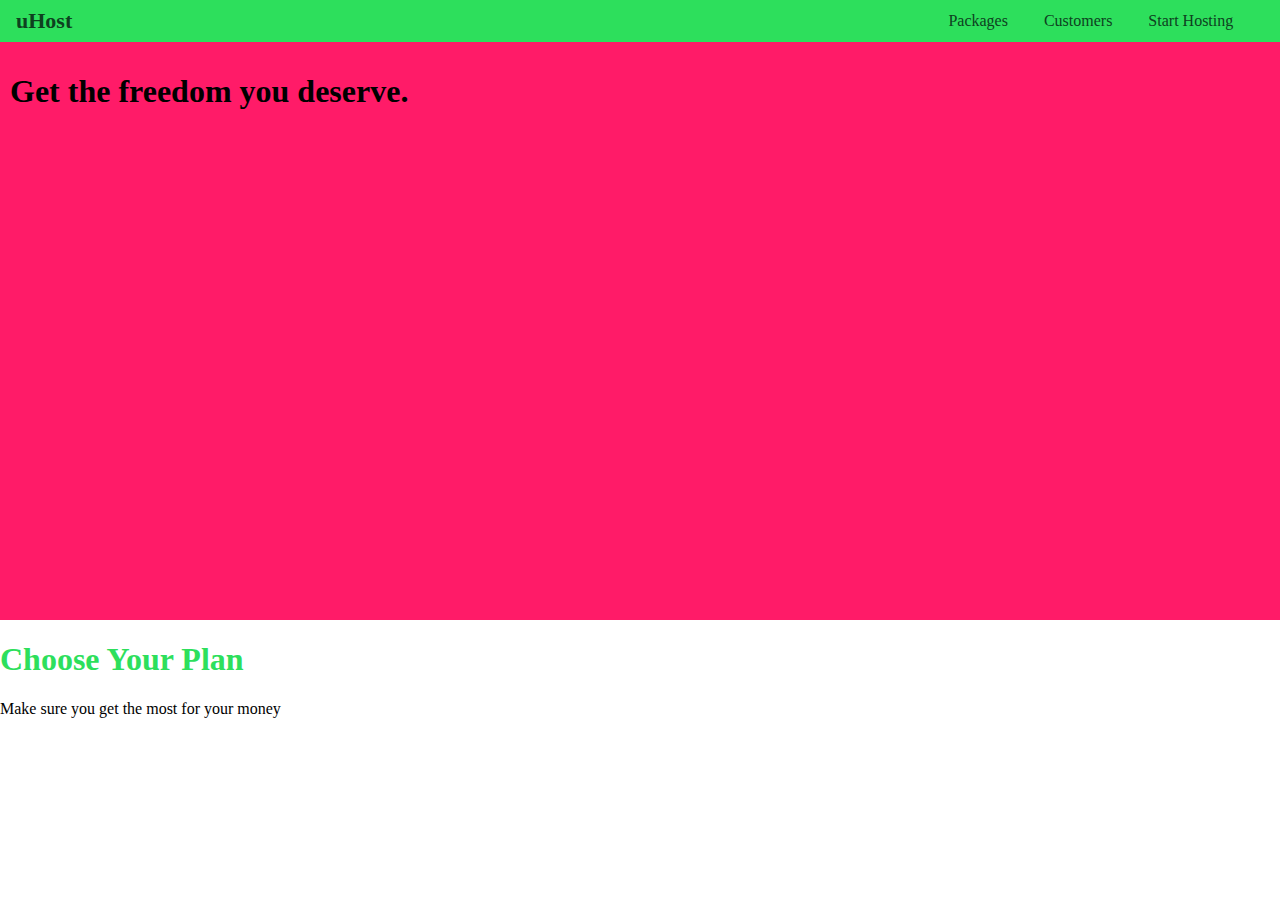
==== index.html @ c95cb9bf "third commit" ====
<!DOCTYPE html>
<html lang="en">

    <head>
        <meta charset="UTF-8">
        <meta http-equiv="X-UA-Compatible" content="ie=edge">
        <title>uHost</title>
        <link rel="shortcut icon" href="favicon.png">
        <link rel="stylesheet" href="main.css">
        <link rel="preconnect" href="https://fonts.gstatic.com">
        <link href="https://fonts.googleapis.com/css2?family=Anton&display=swap" rel="stylesheet">
    </head>

    <body>
        <header class="main-header">
            <div>
                <a href="index.html" class="main-header__brand">
                    uHost
                </a>
            </div>
            <nav class="main-nav">
                <ul class="main-nav__items">
                    <li class="main-nav__item">
                        <a href="packages/index.html">Packages</a>
                    </li>
                    <li class="main-nav__item">
                        <a href="customers/index.html">Customers</a>
                    </li>
                    <li class="main-nav__item">
                        <a href="start-hosting/index.html">Start Hosting</a>
                    </li>
                </ul>
            </nav>
        </header>
        <main>
            <section id="product-overview">
                <h1>Get the freedom you deserve.</h1>
            </section>
            <section id="plans">
                <h1 class="section-title">Choose Your Plan</h1>
                <p>Make sure you get the most for your money</p>
            </section>
        </main>
    </body>

</html>
---- main.css ----
*{
    box-sizing: border-box;
}

body {
    font-family: "Bitstream Charter", serif;
    margin: 0;
}

#product-overview {
    background: #ff1b68;
    width: 100%;
    height: 578px;
    padding: 10px;
}

.section-title{
    color: #2ddf5c;
    font-family: inherit;
}

.main-header{
    background: #2ddf5c;
    width: 100%;
    padding: 8px 16px;
}

.main-header > div {
    display: inline-block;
    vertical-align: middle;
}

.main-header__brand{
    color: #0e411f;
    text-decoration: none;
    font-weight: bold;
    font-size: 22px;
}

.main-nav {
    display: inline-block;
    text-align: right;
    width: calc(100% - 75px);
    vertical-align: middle;
}

.main-nav__items {
    margin: 0;
    padding: 0;
    list-style: none;
}
.main-nav__item{
    display: inline-block;
    margin: 0 16px;
}

.main-nav__item a {
    text-decoration: none;
    color: #0e411f;
}

.main-nav__item a:hover {
    color: wheat;
}

.main-nav__item a:active {
    color: wheat;
}
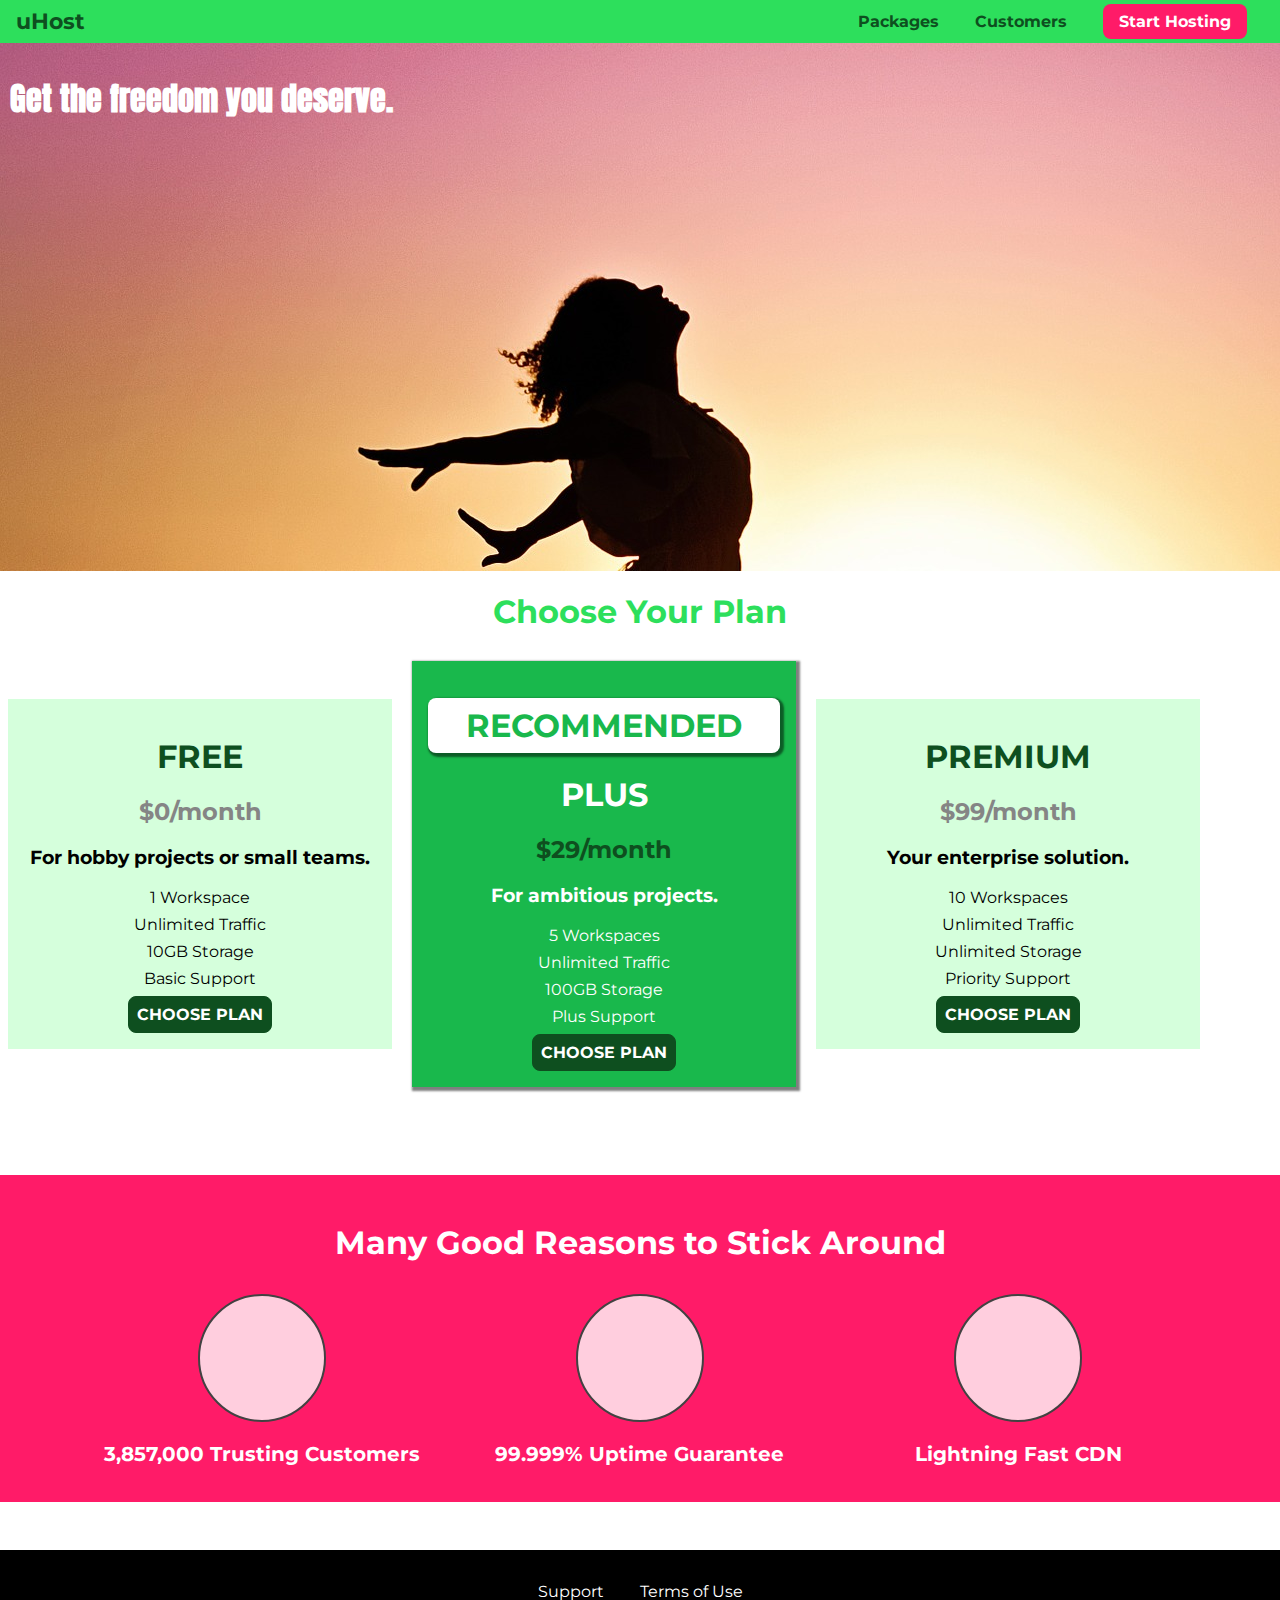
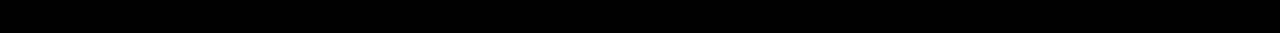
==== commit 10e928ac: "continue on the project & refactoring" ====
--- a/index.html
+++ b/index.html
@@ -1,46 +1,126 @@
 <!DOCTYPE html>
 <html lang="en">
 
-    <head>
-        <meta charset="UTF-8">
-        <meta http-equiv="X-UA-Compatible" content="ie=edge">
-        <title>uHost</title>
-        <link rel="shortcut icon" href="favicon.png">
-        <link rel="stylesheet" href="main.css">
-        <link rel="preconnect" href="https://fonts.gstatic.com">
-        <link href="https://fonts.googleapis.com/css2?family=Anton&display=swap" rel="stylesheet">
-    </head>
+<head>
+    <meta charset="UTF-8">
+    <meta http-equiv="X-UA-Compatible" content="ie=edge">
+    <title>uHost</title>
+    <link rel="shortcut icon" href="favicon.png">
+    <link href="https://fonts.googleapis.com/css?family=Anton" rel="stylesheet">
+    <link href="https://fonts.googleapis.com/css?family=Montserrat:400,700" rel="stylesheet">
+    <link rel="stylesheet" href="shared.css">
+    <link rel="stylesheet" href="main.css">
+</head>
 
-    <body>
-        <header class="main-header">
+<body>
+    <header class="main-header">
+        <div>
+            <a href="index.html" class="main-header__brand">
+                uHost
+            </a>
+        </div>
+        <nav class="main-nav">
+            <ul class="main-nav__items">
+                <li class="main-nav__item">
+                    <a href="packages/index.html">Packages</a>
+                </li>
+                <li class="main-nav__item">
+                    <a href="customers/index.html">Customers</a>
+                </li>
+                <li class="main-nav__item main-nav__item--cta">
+                    <a href="start-hosting/index.html">Start Hosting</a>
+                </li>
+            </ul>
+        </nav>
+    </header>
+    <main>
+        <section id="product-overview">
+            <h1>Get the freedom you deserve.</h1>
+        </section>
+        <section id="plans">
+            <h1 class="section-title">Choose Your Plan</h1>
             <div>
-                <a href="index.html" class="main-header__brand">
-                    uHost
-                </a>
+                <article class="plan">
+                    <h1 class="plan__title">FREE</h1>
+                    <h2 class="plan__price">$0/month</h2>
+                    <h3>For hobby projects or small teams.</h3>
+                    <ul class="plan__features">
+                        <li class="plan__feature">1 Workspace</li>
+                        <li class="plan__feature">Unlimited Traffic</li>
+                        <li class="plan__feature">10GB Storage</li>
+                        <li class="plan__feature">Basic Support</li>
+                    </ul>
+                    <div>
+                        <button class="button">CHOOSE PLAN</button>
+                    </div>
+                </article>
+                <article class="plan plan--highlighted">
+                    <h1 class="plan__annotation">RECOMMENDED</h1>
+                    <h1 class="plan__title">PLUS</h1>
+                    <h2 class="plan__price">$29/month</h2>
+                    <h3>For ambitious projects.</h3>
+                    <ul class="plan__features">
+                        <li class="plan__feature">5 Workspaces</li>
+                        <li class="plan__feature">Unlimited Traffic</li>
+                        <li class="plan__feature">100GB Storage</li>
+                        <li class="plan__feature">Plus Support</li>
+                    </ul>
+                    <div>
+                        <button class="button">CHOOSE PLAN</button>
+                    </div>
+                </article>
+                <article class="plan">
+                    <h1 class="plan__title">PREMIUM</h1>
+                    <h2 class="plan__price">$99/month</h2>
+                    <h3>Your enterprise solution.</h3>
+                    <ul class="plan__features">
+                        <li class="plan__feature">10 Workspaces</li>
+                        <li class="plan__feature">Unlimited Traffic</li>
+                        <li class="plan__feature">Unlimited Storage</li>
+                        <li class="plan__feature">Priority Support</li>
+                    </ul>
+                    <div>
+                        <button class="button">CHOOSE PLAN</button>
+                    </div>
+                </article>
             </div>
-            <nav class="main-nav">
-                <ul class="main-nav__items">
-                    <li class="main-nav__item">
-                        <a href="packages/index.html">Packages</a>
-                    </li>
-                    <li class="main-nav__item">
-                        <a href="customers/index.html">Customers</a>
-                    </li>
-                    <li class="main-nav__item">
-                        <a href="start-hosting/index.html">Start Hosting</a>
-                    </li>
-                </ul>
-            </nav>
-        </header>
-        <main>
-            <section id="product-overview">
-                <h1>Get the freedom you deserve.</h1>
-            </section>
-            <section id="plans">
-                <h1 class="section-title">Choose Your Plan</h1>
-                <p>Make sure you get the most for your money</p>
-            </section>
-        </main>
-    </body>
+        </section>
+        <section id="key-features">
+            <h1 class="section-title">Many Good Reasons to Stick Around</h1>
+            <ul class="key-feature__list">
+                <li class="key-feature">
+                    <div class="key-feature__image">
+
+                    </div>
+                    <p class="key-feature__description">3,857,000 Trusting Customers</p>
+                </li>
+                <li class="key-feature">
+                    <div class="key-feature__image">
+
+                    </div>
+                    <p class="key-feature__description">99.999% Uptime Guarantee</p>
+                </li>
+                <li class="key-feature">
+                    <div class="key-feature__image">
+
+                    </div>
+                    <p class="key-feature__description">Lightning Fast CDN</p>
+                </li>
+            </ul>
+        </section>
+    </main>
+    <footer class="main-footer">
+        <nav>
+            <ul class="main-footer__links">
+                <li class="main-footer__link">
+                    <a href="#">Support</a>
+                </li>
+                <li class="main-footer__link">
+                    <a href="#">Terms of Use</a>
+                </li>
+            </ul>
+        </nav>
+    </footer>
+</body>
 
 </html>--- a/shared.css
+++ b/shared.css
@@ -0,0 +1,120 @@
+* {
+    box-sizing: border-box;
+}
+
+body {
+    font-family: 'Montserrat', sans-serif;
+    margin: 0;
+}
+
+.main-header {
+    width: 100%;
+    background: #2ddf5c;
+    padding: 8px 16px;
+}
+
+.main-header > div {
+    display: inline-block;
+    vertical-align: middle;
+}
+
+.main-header__brand {
+    color: #0e4f1f;
+    text-decoration: none;
+    font-weight: bold;
+    font-size: 22px;
+}
+
+.main-nav {
+    display: inline-block;
+    text-align: right;
+    width: calc(100% - 74px);
+    vertical-align: middle;
+}
+
+.main-nav__items {
+    margin: 0;
+    padding: 0;
+    list-style: none;
+}
+
+.main-nav__item {
+    display: inline-block;
+    margin: 0 16px;
+}
+
+.main-nav__item a {
+    text-decoration: none;
+    color: #0e4f1f;
+    font-weight: bold;
+    padding: 3px 0;
+}
+
+.main-nav__item a:hover,
+.main-nav__item a:active {
+    color: white;
+    border-bottom: 5px solid white;
+}
+
+.main-nav__item--cta a {
+    color: white;
+    background: #ff1b68;
+    padding: 8px 16px;
+    border-radius: 8px;
+}
+
+.main-nav__item--cta a:hover,
+.main-nav__item--cta a:active {
+    color: #ff1b68;
+    background: white;
+    border: none;
+}
+
+.main-footer {
+    background: black;
+    padding: 32px;
+    margin-top: 48px;
+}
+
+.main-footer__links {
+    list-style: none;
+    margin: 0;
+    padding: 0;
+    text-align: center;
+}
+
+.main-footer__link {
+    display: inline-block;
+    margin: 0 16px;
+}
+
+.main-footer__link a {
+    color: white;
+    text-decoration: none;
+}
+
+.main-footer__link a:hover,
+.main-footer__link a:active {
+    color: #ccc;
+}
+
+.button {
+    background: #0e4f1f;
+    color: white;
+    font: inherit;
+    border: 1.5px solid #0e4f1f;
+    padding: 8px;
+    border-radius: 8px;
+    font-weight: bold;
+    cursor: pointer;
+}
+
+.button:hover,
+.button:active {
+    background: white;
+    color: #0e4f1f;
+}
+
+.button:focus {
+    outline: none;
+}
--- a/main.css
+++ b/main.css
@@ -1,68 +1,113 @@
-*{
-    box-sizing: border-box;
+
+
+#product-overview {
+    background: url("freedom.jpg");
+    width: 100%;
+    height: 528px;
+    padding: 10px;   
 }
 
-body {
-    font-family: "Bitstream Charter", serif;
-    margin: 0;
+.section-title {
+    color: #2ddf5c;
+    text-align: center;
 }
 
-#product-overview {
-    background: #ff1b68;
-    width: 100%;
-    height: 578px;
-    padding: 10px;
+#product-overview h1 {
+    color: white;
+    font-family: 'Anton', sans-serif;
 }
 
-.section-title{
-    color: #2ddf5c;
-    font-family: inherit;
-}
-
-.main-header{
-    background: #2ddf5c;
-    width: 100%;
-    padding: 8px 16px;
-}
-
-.main-header > div {
+.plan {
+    background: #d5ffdc;
+    text-align: center;
+    padding: 16px;
+    margin: 8px;
     display: inline-block;
+    width: 30%;
     vertical-align: middle;
 }
 
-.main-header__brand{
-    color: #0e411f;
-    text-decoration: none;
-    font-weight: bold;
-    font-size: 22px;
+.plan--highlighted {
+    background: #19b84c;
+    color: white;
+    box-shadow: 2px 2px 2px 2px rgba(0, 0, 0, 0.5);
 }
 
-.main-nav {
-    display: inline-block;
-    text-align: right;
-    width: calc(100% - 75px);
-    vertical-align: middle;
+.plan__annotation {
+    background: white;
+    color: #19b84c;
+    padding: 8px;
+    box-shadow: 2px 2px 2px 2px rgba(0, 0, 0, 0.5);
+    border-radius: 8px;
 }
 
-.main-nav__items {
+.plan__title {
+    color: #0e4f1f;
+}
+
+.plan__price {
+    color: #858585;
+}
+
+.plan--highlighted .plan__title {
+    color: white;
+}
+
+.plan--highlighted .plan__price {
+    color: #0e4f1f;
+}
+
+.plan__features {
+    list-style: none;
     margin: 0;
     padding: 0;
-    list-style: none;
-}
-.main-nav__item{
-    display: inline-block;
-    margin: 0 16px;
 }
 
-.main-nav__item a {
-    text-decoration: none;
-    color: #0e411f;
+.plan__feature {
+    margin: 8px 0;
 }
 
-.main-nav__item a:hover {
-    color: wheat;
+#key-features {
+    background: #ff1b68;
+    margin-top: 80px;
+    padding: 16px;
 }
 
-.main-nav__item a:active {
-    color: wheat;
-}+#key-features .section-title {
+    color: white;
+    margin: 32px;
+}
+
+.key-feature__list {
+    list-style: none;
+    margin: 0;
+    padding: 0;
+    text-align: center;
+}
+
+.key-feature {
+    display: inline-block;
+    width: 30%;
+    vertical-align: top;
+}
+
+.key-feature__image {
+    background: #ffcede;
+    width: 128px;
+    height: 128px;
+    border: 2px solid #424242;
+    border-radius: 50%;
+    margin: auto;
+}
+
+.key-feature__description {
+    text-align: center;
+    font-weight: bold;
+    color: white;
+    font-size: 20px;
+}
+
+/* h1 {
+    font-family: sans-serif;
+} */
+
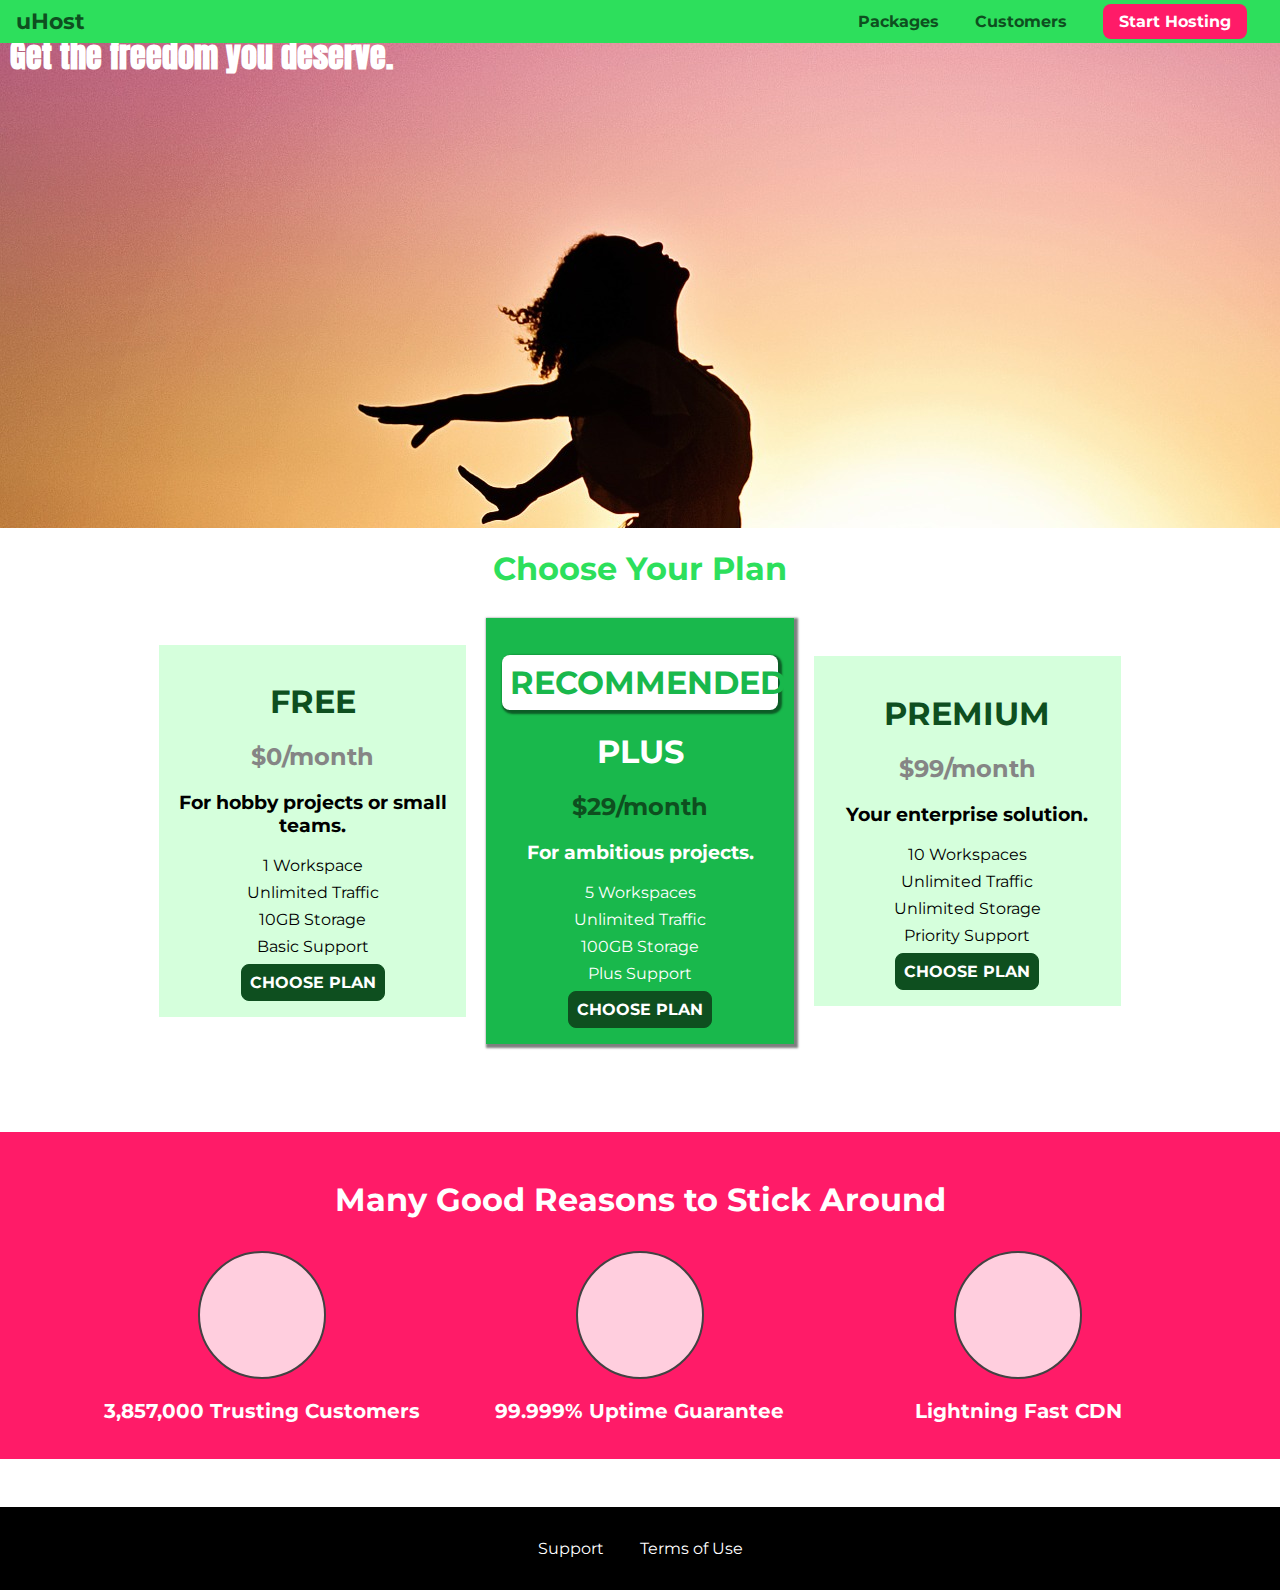
==== commit f6cae6f2: "add fixed toolbar" ====
--- a/index.html
+++ b/index.html
@@ -39,7 +39,7 @@
         </section>
         <section id="plans">
             <h1 class="section-title">Choose Your Plan</h1>
-            <div>
+            <div class="plan__list">
                 <article class="plan">
                     <h1 class="plan__title">FREE</h1>
                     <h2 class="plan__price">$0/month</h2>
--- a/shared.css
+++ b/shared.css
@@ -9,8 +9,12 @@
 
 .main-header {
     width: 100%;
+    position: fixed;
+    top: 0;
+    left: 0;
     background: #2ddf5c;
     padding: 8px 16px;
+    z-index: 1;
 }
 
 .main-header > div {
--- a/main.css
+++ b/main.css
@@ -1,7 +1,6 @@
-
 
 #product-overview {
-    background: url("freedom.jpg");
+    background: url("./images/freedom.jpg");
     width: 100%;
     height: 528px;
     padding: 10px;   
@@ -15,6 +14,12 @@
 #product-overview h1 {
     color: white;
     font-family: 'Anton', sans-serif;
+}
+
+.plan__list {
+    width: 80%;
+    margin: auto;
+    text-align: center;
 }
 
 .plan {
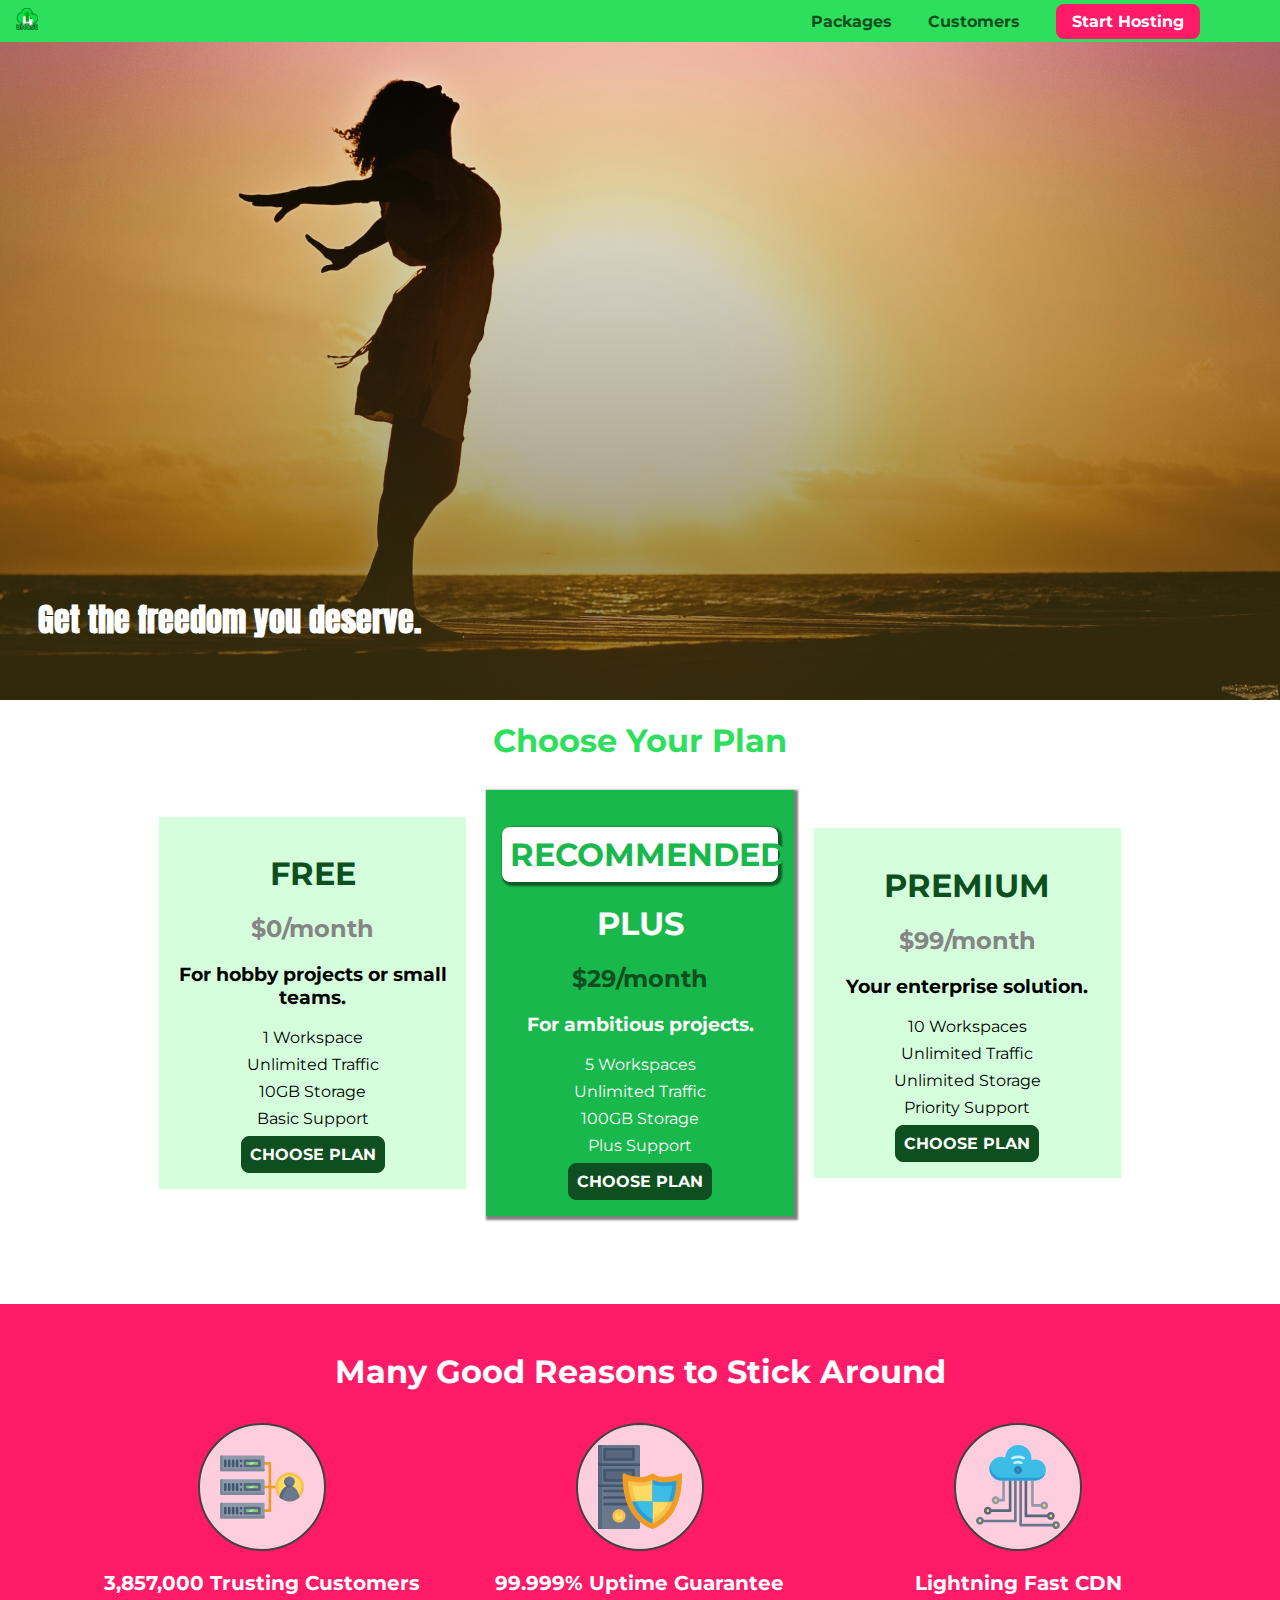
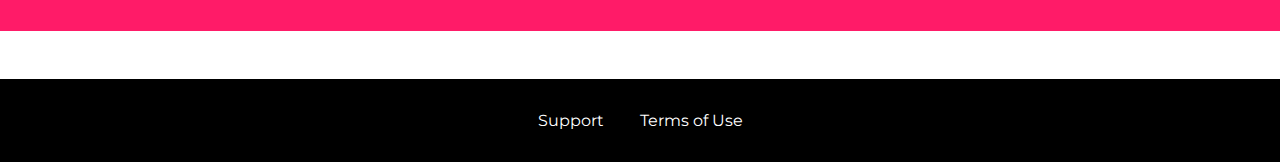
==== commit 35a653fb: "end of background-image" ====
--- a/index.html
+++ b/index.html
@@ -13,114 +13,280 @@
 </head>
 
 <body>
-    <header class="main-header">
-        <div>
-            <a href="index.html" class="main-header__brand">
-                uHost
-            </a>
+<header class="main-header">
+    <div>
+        <a href="index.html" class="main-header__brand">
+            <img src="images/uhost-icon.png" alt="uHost - Your favorite hosting company">
+        </a>
+    </div>
+    <nav class="main-nav">
+        <ul class="main-nav__items">
+            <li class="main-nav__item">
+                <a href="packages/index.html">Packages</a>
+            </li>
+            <li class="main-nav__item">
+                <a href="customers/index.html">Customers</a>
+            </li>
+            <li class="main-nav__item main-nav__item--cta">
+                <a href="start-hosting/index.html">Start Hosting</a>
+            </li>
+        </ul>
+    </nav>
+</header>
+<main>
+    <section id="product-overview">
+        <h1>Get the freedom you deserve.</h1>
+    </section>
+    <section id="plans">
+        <h1 class="section-title">Choose Your Plan</h1>
+        <div class="plan__list">
+            <article class="plan">
+                <h1 class="plan__title">FREE</h1>
+                <h2 class="plan__price">$0/month</h2>
+                <h3>For hobby projects or small teams.</h3>
+                <ul class="plan__features">
+                    <li class="plan__feature">1 Workspace</li>
+                    <li class="plan__feature">Unlimited Traffic</li>
+                    <li class="plan__feature">10GB Storage</li>
+                    <li class="plan__feature">Basic Support</li>
+                </ul>
+                <div>
+                    <button class="button">CHOOSE PLAN</button>
+                </div>
+            </article>
+            <article class="plan plan--highlighted">
+                <h1 class="plan__annotation">RECOMMENDED</h1>
+                <h1 class="plan__title">PLUS</h1>
+                <h2 class="plan__price">$29/month</h2>
+                <h3>For ambitious projects.</h3>
+                <ul class="plan__features">
+                    <li class="plan__feature">5 Workspaces</li>
+                    <li class="plan__feature">Unlimited Traffic</li>
+                    <li class="plan__feature">100GB Storage</li>
+                    <li class="plan__feature">Plus Support</li>
+                </ul>
+                <div>
+                    <button class="button">CHOOSE PLAN</button>
+                </div>
+            </article>
+            <article class="plan">
+                <h1 class="plan__title">PREMIUM</h1>
+                <h2 class="plan__price">$99/month</h2>
+                <h3>Your enterprise solution.</h3>
+                <ul class="plan__features">
+                    <li class="plan__feature">10 Workspaces</li>
+                    <li class="plan__feature">Unlimited Traffic</li>
+                    <li class="plan__feature">Unlimited Storage</li>
+                    <li class="plan__feature">Priority Support</li>
+                </ul>
+                <div>
+                    <button class="button">CHOOSE PLAN</button>
+                </div>
+            </article>
         </div>
-        <nav class="main-nav">
-            <ul class="main-nav__items">
-                <li class="main-nav__item">
-                    <a href="packages/index.html">Packages</a>
-                </li>
-                <li class="main-nav__item">
-                    <a href="customers/index.html">Customers</a>
-                </li>
-                <li class="main-nav__item main-nav__item--cta">
-                    <a href="start-hosting/index.html">Start Hosting</a>
-                </li>
-            </ul>
-        </nav>
-    </header>
-    <main>
-        <section id="product-overview">
-            <h1>Get the freedom you deserve.</h1>
-        </section>
-        <section id="plans">
-            <h1 class="section-title">Choose Your Plan</h1>
-            <div class="plan__list">
-                <article class="plan">
-                    <h1 class="plan__title">FREE</h1>
-                    <h2 class="plan__price">$0/month</h2>
-                    <h3>For hobby projects or small teams.</h3>
-                    <ul class="plan__features">
-                        <li class="plan__feature">1 Workspace</li>
-                        <li class="plan__feature">Unlimited Traffic</li>
-                        <li class="plan__feature">10GB Storage</li>
-                        <li class="plan__feature">Basic Support</li>
-                    </ul>
-                    <div>
-                        <button class="button">CHOOSE PLAN</button>
-                    </div>
-                </article>
-                <article class="plan plan--highlighted">
-                    <h1 class="plan__annotation">RECOMMENDED</h1>
-                    <h1 class="plan__title">PLUS</h1>
-                    <h2 class="plan__price">$29/month</h2>
-                    <h3>For ambitious projects.</h3>
-                    <ul class="plan__features">
-                        <li class="plan__feature">5 Workspaces</li>
-                        <li class="plan__feature">Unlimited Traffic</li>
-                        <li class="plan__feature">100GB Storage</li>
-                        <li class="plan__feature">Plus Support</li>
-                    </ul>
-                    <div>
-                        <button class="button">CHOOSE PLAN</button>
-                    </div>
-                </article>
-                <article class="plan">
-                    <h1 class="plan__title">PREMIUM</h1>
-                    <h2 class="plan__price">$99/month</h2>
-                    <h3>Your enterprise solution.</h3>
-                    <ul class="plan__features">
-                        <li class="plan__feature">10 Workspaces</li>
-                        <li class="plan__feature">Unlimited Traffic</li>
-                        <li class="plan__feature">Unlimited Storage</li>
-                        <li class="plan__feature">Priority Support</li>
-                    </ul>
-                    <div>
-                        <button class="button">CHOOSE PLAN</button>
-                    </div>
-                </article>
-            </div>
-        </section>
-        <section id="key-features">
-            <h1 class="section-title">Many Good Reasons to Stick Around</h1>
-            <ul class="key-feature__list">
-                <li class="key-feature">
-                    <div class="key-feature__image">
-
-                    </div>
-                    <p class="key-feature__description">3,857,000 Trusting Customers</p>
-                </li>
-                <li class="key-feature">
-                    <div class="key-feature__image">
-
-                    </div>
-                    <p class="key-feature__description">99.999% Uptime Guarantee</p>
-                </li>
-                <li class="key-feature">
-                    <div class="key-feature__image">
-
-                    </div>
-                    <p class="key-feature__description">Lightning Fast CDN</p>
-                </li>
-            </ul>
-        </section>
-    </main>
-    <footer class="main-footer">
-        <nav>
-            <ul class="main-footer__links">
-                <li class="main-footer__link">
-                    <a href="#">Support</a>
-                </li>
-                <li class="main-footer__link">
-                    <a href="#">Terms of Use</a>
-                </li>
-            </ul>
-        </nav>
-    </footer>
+    </section>
+    <section id="key-features">
+        <h1 class="section-title">Many Good Reasons to Stick Around</h1>
+        <ul class="key-feature__list">
+            <li class="key-feature">
+                <div class="key-feature__image">
+                    <svg viewBox="0 0 512 512">
+                        <path style="fill:#F09B24;" d="M344,248h-32V112c0-4.418-3.582-8-8-8h-40c-4.418,0-8,3.582-8,8s3.582,8,8,8h32v128h-32  c-4.418,0-8,3.582-8,8s3.582,8,8,8h32v128h-32c-4.418,0-8,3.582-8,8s3.582,8,8,8h40c4.418,0,8-3.582,8-8V264h32c4.418,0,8-3.582,8-8  S348.418,248,344,248z"
+                        />
+                        <path style="fill:#8E9AA9;" d="M264,64H8c-4.418,0-8,3.582-8,8v80c0,4.418,3.582,8,8,8h256c4.418,0,8-3.582,8-8V72  C272,67.582,268.418,64,264,64z"
+                        />
+                        <path style="fill:#7C899B;" d="M24,144c-4.418,0-8-3.582-8-8V64H8c-4.418,0-8,3.582-8,8v80c0,4.418,3.582,8,8,8h256  c4.418,0,8-3.582,8-8v-8H24z"
+                        />
+                        <rect x="152" y="96" style="fill:#B8E3A8;" width="88" height="32" />
+                        <g>
+                            <polygon style="fill:#7EC97D;" points="152,96 152,128 166,128 198,96  " />
+                            <polygon style="fill:#7EC97D;" points="220,96 188,128 240,128 240,96  " />
+                        </g>
+                        <path style="fill:#56677E;" d="M240,136h-88c-4.418,0-8-3.582-8-8V96c0-4.418,3.582-8,8-8h88c4.418,0,8,3.582,8,8v32  C248,132.418,244.418,136,240,136z M160,120h72v-16h-72V120z"
+                        />
+                        <g>
+                            <path style="fill:#435670;" d="M32,136c-4.418,0-8-3.582-8-8V96c0-4.418,3.582-8,8-8s8,3.582,8,8v32C40,132.418,36.418,136,32,136z   "
+                            />
+                            <path style="fill:#435670;" d="M56,136c-4.418,0-8-3.582-8-8V96c0-4.418,3.582-8,8-8s8,3.582,8,8v32C64,132.418,60.418,136,56,136z   "
+                            />
+                            <path style="fill:#435670;" d="M80,136c-4.418,0-8-3.582-8-8V96c0-4.418,3.582-8,8-8s8,3.582,8,8v32C88,132.418,84.418,136,80,136z   "
+                            />
+                            <path style="fill:#435670;" d="M104,136c-4.418,0-8-3.582-8-8V96c0-4.418,3.582-8,8-8s8,3.582,8,8v32   C112,132.418,108.418,136,104,136z"
+                            />
+                            <path style="fill:#435670;" d="M128,105c-4.418,0-8-3.582-8-8v-1c0-4.418,3.582-8,8-8s8,3.582,8,8v1   C136,101.418,132.418,105,128,105z"
+                            />
+                            <path style="fill:#435670;" d="M128,136c-4.418,0-8-3.582-8-8v-1c0-4.418,3.582-8,8-8s8,3.582,8,8v1   C136,132.418,132.418,136,128,136z"
+                            />
+                        </g>
+                        <path style="fill:#8E9AA9;" d="M264,208H8c-4.418,0-8,3.582-8,8v80c0,4.418,3.582,8,8,8h256c4.418,0,8-3.582,8-8v-80  C272,211.582,268.418,208,264,208z"
+                        />
+                        <path style="fill:#7C899B;" d="M24,288c-4.418,0-8-3.582-8-8v-72H8c-4.418,0-8,3.582-8,8v80c0,4.418,3.582,8,8,8h256  c4.418,0,8-3.582,8-8v-8H24z"
+                        />
+                        <rect x="152" y="240" style="fill:#B8E3A8;" width="88" height="32" />
+                        <g>
+                            <polygon style="fill:#7EC97D;" points="152,240 152,272 166,272 198,240  " />
+                            <polygon style="fill:#7EC97D;" points="220,240 188,272 240,272 240,240  " />
+                        </g>
+                        <path style="fill:#56677E;" d="M240,280h-88c-4.418,0-8-3.582-8-8v-32c0-4.418,3.582-8,8-8h88c4.418,0,8,3.582,8,8v32  C248,276.418,244.418,280,240,280z M160,264h72v-16h-72V264z"
+                        />
+                        <g>
+                            <path style="fill:#435670;" d="M32,280c-4.418,0-8-3.582-8-8v-32c0-4.418,3.582-8,8-8s8,3.582,8,8v32C40,276.418,36.418,280,32,280   z"
+                            />
+                            <path style="fill:#435670;" d="M56,280c-4.418,0-8-3.582-8-8v-32c0-4.418,3.582-8,8-8s8,3.582,8,8v32C64,276.418,60.418,280,56,280   z"
+                            />
+                            <path style="fill:#435670;" d="M80,280c-4.418,0-8-3.582-8-8v-32c0-4.418,3.582-8,8-8s8,3.582,8,8v32C88,276.418,84.418,280,80,280   z"
+                            />
+                            <path style="fill:#435670;" d="M104,280c-4.418,0-8-3.582-8-8v-32c0-4.418,3.582-8,8-8s8,3.582,8,8v32   C112,276.418,108.418,280,104,280z"
+                            />
+                            <path style="fill:#435670;" d="M128,249c-4.418,0-8-3.582-8-8v-1c0-4.418,3.582-8,8-8s8,3.582,8,8v1   C136,245.418,132.418,249,128,249z"
+                            />
+                            <path style="fill:#435670;" d="M128,280c-4.418,0-8-3.582-8-8v-1c0-4.418,3.582-8,8-8s8,3.582,8,8v1   C136,276.418,132.418,280,128,280z"
+                            />
+                        </g>
+                        <path style="fill:#8E9AA9;" d="M264,352H8c-4.418,0-8,3.582-8,8v80c0,4.418,3.582,8,8,8h256c4.418,0,8-3.582,8-8v-80  C272,355.582,268.418,352,264,352z"
+                        />
+                        <path style="fill:#7C899B;" d="M24,432c-4.418,0-8-3.582-8-8v-72H8c-4.418,0-8,3.582-8,8v80c0,4.418,3.582,8,8,8h256  c4.418,0,8-3.582,8-8v-8H24z"
+                        />
+                        <rect x="152" y="384" style="fill:#B8E3A8;" width="88" height="32" />
+                        <g>
+                            <polygon style="fill:#7EC97D;" points="152,384 152,416 166,416 198,384  " />
+                            <polygon style="fill:#7EC97D;" points="220,384 188,416 240,416 240,384  " />
+                        </g>
+                        <path style="fill:#56677E;" d="M240,424h-88c-4.418,0-8-3.582-8-8v-32c0-4.418,3.582-8,8-8h88c4.418,0,8,3.582,8,8v32  C248,420.418,244.418,424,240,424z M160,408h72v-16h-72V408z"
+                        />
+                        <g>
+                            <path style="fill:#435670;" d="M32,424c-4.418,0-8-3.582-8-8v-32c0-4.418,3.582-8,8-8s8,3.582,8,8v32C40,420.418,36.418,424,32,424   z"
+                            />
+                            <path style="fill:#435670;" d="M56,424c-4.418,0-8-3.582-8-8v-32c0-4.418,3.582-8,8-8s8,3.582,8,8v32C64,420.418,60.418,424,56,424   z"
+                            />
+                            <path style="fill:#435670;" d="M80,424c-4.418,0-8-3.582-8-8v-32c0-4.418,3.582-8,8-8s8,3.582,8,8v32C88,420.418,84.418,424,80,424   z"
+                            />
+                            <path style="fill:#435670;" d="M104,424c-4.418,0-8-3.582-8-8v-32c0-4.418,3.582-8,8-8s8,3.582,8,8v32   C112,420.418,108.418,424,104,424z"
+                            />
+                            <path style="fill:#435670;" d="M128,393c-4.418,0-8-3.582-8-8v-1c0-4.418,3.582-8,8-8s8,3.582,8,8v1   C136,389.418,132.418,393,128,393z"
+                            />
+                            <path style="fill:#435670;" d="M128,424c-4.418,0-8-3.582-8-8v-1c0-4.418,3.582-8,8-8s8,3.582,8,8v1   C136,420.418,132.418,424,128,424z"
+                            />
+                        </g>
+                        <path style="fill:#F7C14D;" d="M424,168c-48.523,0-88,39.477-88,88s39.477,88,88,88s88-39.477,88-88S472.523,168,424,168z" />
+                        <path style="fill:#FFDB66;" d="M424,184c-39.701,0-72,32.299-72,72s32.299,72,72,72s72-32.299,72-72S463.701,184,424,184z" />
+                        <path style="fill:#69788D;" d="M484.893,314.16C476.393,274.588,451.922,248,424,248s-52.393,26.588-60.893,66.16  c-0.605,2.82,0.354,5.749,2.511,7.664C381.731,336.124,402.465,344,424,344s42.269-7.876,58.381-22.176  C484.539,319.909,485.498,316.98,484.893,314.16z"
+                        />
+                        <path style="fill:#56677E;" d="M434.053,249.171C430.768,248.403,427.411,248,424,248c-27.922,0-52.393,26.588-60.893,66.16  c-0.605,2.82,0.354,5.749,2.511,7.664c3.383,3.002,6.979,5.703,10.734,8.125C384.904,286.243,407.373,255.378,434.053,249.171z"
+                        />
+                        <path style="fill:#69788D;" d="M424,192c-17.645,0-32,14.355-32,32s14.355,32,32,32s32-14.355,32-32S441.645,192,424,192z" />
+                        <path style="fill:#56677E;" d="M432,248c-17.645,0-32-14.355-32-32c0-6.783,2.128-13.076,5.742-18.258  C397.444,203.53,392,213.138,392,224c0,17.645,14.355,32,32,32c10.862,0,20.471-5.444,26.258-13.742  C445.076,245.872,438.783,248,432,248z"
+                        />
+
+                    </svg>
+
+                </div>
+                <p class="key-feature__description">3,857,000 Trusting Customers</p>
+            </li>
+            <li class="key-feature">
+                <div class="key-feature__image">
+                    <svg viewBox="0 0 512 512">
+                        <path style="fill:#69788D;" d="M248,0H8C3.582,0,0,3.582,0,8v496c0,4.418,3.582,8,8,8h240c4.418,0,8-3.582,8-8V8  C256,3.582,252.418,0,248,0z"
+                        />
+                        <path style="fill:#56677E;" d="M24,504V8c0-4.418,3.582-8,8-8H8C3.582,0,0,3.582,0,8v496c0,4.418,3.582,8,8,8h24  C27.582,512,24,508.418,24,504z"
+                        />
+                        <g>
+                            <rect x="0" y="112" style="fill:#435670;" width="256" height="16" />
+                            <rect x="0" y="240" style="fill:#435670;" width="256" height="16" />
+                        </g>
+                        <path style="fill:#F7C14D;" d="M128,392c-22.056,0-40,17.944-40,40s17.944,40,40,40s40-17.944,40-40S150.056,392,128,392z" />
+                        <path style="fill:#FFDB66;" d="M128,408c-13.233,0-24,10.767-24,24s10.767,24,24,24s24-10.767,24-24S141.233,408,128,408z" />
+                        <path style="fill:#F7C14D;" d="M128,392c-2.739,0-5.414,0.278-8,0.805V424c0,4.418,3.582,8,8,8c4.418,0,8-3.582,8-8v-31.195  C133.414,392.278,130.739,392,128,392z"
+                        />
+                        <g>
+                            <path style="fill:#435670;" d="M216,288H40c-4.418,0-8-3.582-8-8s3.582-8,8-8h176c4.418,0,8,3.582,8,8S220.418,288,216,288z"
+                            />
+                            <path style="fill:#435670;" d="M216,328H40c-4.418,0-8-3.582-8-8s3.582-8,8-8h176c4.418,0,8,3.582,8,8S220.418,328,216,328z"
+                            />
+                            <path style="fill:#435670;" d="M216,368H40c-4.418,0-8-3.582-8-8s3.582-8,8-8h176c4.418,0,8,3.582,8,8S220.418,368,216,368z"
+                            />
+                            <path style="fill:#435670;" d="M216,16H40c-4.418,0-8,3.582-8,8v64c0,4.418,3.582,8,8,8h176c4.418,0,8-3.582,8-8V24   C224,19.582,220.418,16,216,16z"
+                            />
+                        </g>
+                        <rect x="48" y="32" style="fill:#56677E;" width="160" height="48" />
+                        <path style="fill:#435670;" d="M216,144H40c-4.418,0-8,3.582-8,8v64c0,4.418,3.582,8,8,8h176c4.418,0,8-3.582,8-8v-64  C224,147.582,220.418,144,216,144z"
+                        />
+                        <rect x="48" y="160" style="fill:#56677E;" width="160" height="48" />
+                        <path style="fill:#F09B24;" d="M511.747,180.237c-0.194-6.537-8.107-10.107-13.135-5.894c-5.6,4.693-42.904,21.282-98.514,21.282  c-33.45,0-64.625-20.999-64.929-21.206c-2.9-1.991-6.764-1.85-9.512,0.346c-2.677,2.135-27.201,20.86-63.793,20.86  c-55.607,0-92.914-16.589-98.515-21.282c-5.028-4.211-12.941-0.645-13.135,5.894c-1.634,54.834,4.655,105.941,18.693,151.903  c12.096,39.604,29.759,74.047,52.497,102.373c27.538,34.304,62.743,59.882,104.66,76.045c3.069,1.918,6.757,1.921,9.83,0  c41.917-16.163,77.122-41.741,104.66-76.045c22.738-28.326,40.401-62.77,52.497-102.373  C507.092,286.179,513.381,235.071,511.747,180.237z"
+                        />
+                        <path style="fill:#F7C14D;" d="M476.21,221.226c-1.953-1.631-4.568-2.235-7.036-1.628c-21.686,5.327-44.926,8.028-69.075,8.028  c-25.926,0-49.633-8.975-64.955-16.504c-2.307-1.134-5.016-1.091-7.284,0.116c-14.059,7.477-36.919,16.388-65.994,16.388  c-24.153,0-47.394-2.701-69.075-8.028c-5.155-1.268-10.221,2.966-9.894,8.261c2.077,33.693,7.668,65.635,16.616,94.935  c22.774,74.565,66.139,126.334,128.888,153.868c2.032,0.891,4.397,0.891,6.43,0c61.777-27.107,104.716-78.876,127.62-153.868  c8.948-29.3,14.539-61.241,16.616-94.935C479.224,225.319,478.163,222.856,476.21,221.226z"
+                        />
+                        <path style="fill:#FFDB66;" d="M331.609,451.727c-52.604-25.289-89.304-70.987-109.144-135.944  c-6.532-21.39-11.162-44.336-13.82-68.447c17.133,2.852,34.952,4.291,53.22,4.291c29.394,0,53.376-7.793,69.978-15.561  c17.44,7.736,41.656,15.561,68.256,15.561c18.267,0,36.085-1.439,53.219-4.291c-2.659,24.112-7.288,47.06-13.82,68.448  C419.545,381.108,383.27,426.805,331.609,451.727z"
+                        />
+                        <g>
+                            <path style="fill:#2C9DD4;" d="M479.066,227.858c0.157-2.539-0.903-5.002-2.856-6.633s-4.568-2.235-7.036-1.628   c-21.686,5.327-44.926,8.028-69.075,8.028c-25.926,0-49.633-8.975-64.955-16.504c-1.057-0.52-2.2-0.78-3.345-0.806l-0.072,133.351   h123.601c2.556-6.746,4.933-13.702,7.123-20.874C471.398,293.493,476.989,261.552,479.066,227.858z"
+                            />
+                            <path style="fill:#2C9DD4;" d="M206.658,343.667c24.153,63.42,65.028,108.108,121.743,132.995c1.031,0.452,2.147,0.673,3.263,0.666   l0.063-133.661H206.658z"
+                            />
+                        </g>
+                        <g>
+                            <path style="fill:#3CBDE8;" d="M439.497,315.783c6.532-21.389,11.161-44.336,13.82-68.448c-17.134,2.852-34.952,4.291-53.219,4.291   c-26.6,0-50.815-7.824-68.256-15.561l-0.116,107.601h97.758C433.179,334.807,436.524,325.518,439.497,315.783z"
+                            />
+                            <path style="fill:#3CBDE8;" d="M232.523,343.667c21.144,50.298,54.363,86.56,99.087,108.06l0.117-108.06H232.523z" />
+                        </g>
+                    </svg>
+                </div>
+                <p class="key-feature__description">99.999% Uptime Guarantee</p>
+            </li>
+            <li class="key-feature">
+                <div class="key-feature__image">
+                    <svg viewBox="0 0 512 512">
+                        <path style="fill:#8E9AA9;" d="M168,200c-4.418,0-8,3.582-8,8v120h-17.376c-3.302-9.311-12.194-16-22.624-16  c-13.234,0-24,10.767-24,24s10.766,24,24,24c10.429,0,19.321-6.689,22.624-16H168c4.418,0,8-3.582,8-8V208  C176,203.582,172.418,200,168,200z"
+                        />
+                        <path style="fill:#FFDB66;" d="M120,328c-4.411,0-8,3.589-8,8s3.589,8,8,8s8-3.589,8-8S124.411,328,120,328z" />
+                        <path style="fill:#56677E;" d="M208,200c-4.418,0-8,3.582-8,8v184H94.624C91.322,382.689,82.43,376,72,376  c-13.234,0-24,10.767-24,24s10.766,24,24,24c10.429,0,19.321-6.689,22.624-16H208c4.418,0,8-3.582,8-8V208  C216,203.582,212.418,200,208,200z"
+                        />
+                        <path style="fill:#FFDB66;" d="M72,392c-4.411,0-8,3.589-8,8s3.589,8,8,8s8-3.589,8-8S76.411,392,72,392z" />
+                        <path style="fill:#69788D;" d="M240,208c-4.418,0-8,3.582-8,8v239H47.24c-2.671-10.34-12.078-18-23.24-18c-13.234,0-24,10.767-24,24  s10.766,24,24,24c9.666,0,18.009-5.747,21.809-14H240c4.418,0,8-3.582,8-8V216C248,211.582,244.418,208,240,208z"
+                        />
+                        <path style="fill:#FFDB66;" d="M24,453c-4.411,0-8,3.589-8,8s3.589,8,8,8s8-3.589,8-8S28.411,453,24,453z" />
+                        <path style="fill:#69788D;" d="M488,464c-10.429,0-19.321,6.689-22.624,16H280V208c0-4.418-3.582-8-8-8s-8,3.582-8,8v280  c0,4.418,3.582,8,8,8h193.376c3.302,9.311,12.194,16,22.624,16c13.234,0,24-10.767,24-24S501.234,464,488,464z"
+                        />
+                        <path style="fill:#FFDB66;" d="M488,480c-4.411,0-8,3.589-8,8s3.589,8,8,8s8-3.589,8-8S492.411,480,488,480z" />
+                        <path style="fill:#56677E;" d="M456,408c-10.429,0-19.321,6.689-22.624,16H312V208c0-4.418-3.582-8-8-8s-8,3.582-8,8v224  c0,4.418,3.582,8,8,8h129.376c3.302,9.311,12.194,16,22.624,16c13.234,0,24-10.767,24-24S469.234,408,456,408z"
+                        />
+                        <path style="fill:#FFDB66;" d="M456,424c-4.411,0-8,3.589-8,8s3.589,8,8,8s8-3.589,8-8S460.411,424,456,424z" />
+                        <path style="fill:#8E9AA9;" d="M416,344c-10.429,0-19.321,6.689-22.624,16H352V208c0-4.418-3.582-8-8-8s-8,3.582-8,8v160  c0,4.418,3.582,8,8,8h49.376c3.302,9.311,12.194,16,22.624,16c13.234,0,24-10.767,24-24S429.234,344,416,344z"
+                        />
+                        <path style="fill:#FFDB66;" d="M416,360c-4.411,0-8,3.589-8,8s3.589,8,8,8s8-3.589,8-8S420.411,360,416,360z" />
+                        <path style="fill:#3CBDE8;" d="M362,88c-8.741,0-17.231,1.751-25.06,5.085C337.646,88.797,338,84.43,338,80  c0-44.112-35.888-80-80-80c-42.823,0-77.895,33.816-79.909,76.149C170.393,73.415,162.244,72,154,72c-39.701,0-72,32.299-72,72  s32.299,72,72,72h208c35.29,0,64-28.71,64-64S397.29,88,362,88z"
+                        />
+                        <path style="fill:#2C9DD4;" d="M368,200H160c-39.701,0-72-32.299-72-72c0-5.863,0.721-11.559,2.05-17.019  C84.918,120.88,82,132.102,82,144c0,39.701,32.299,72,72,72h208c30.389,0,55.88-21.296,62.379-49.743  C413.565,186.327,392.352,200,368,200z"
+                        />
+                        <path style="fill:#2A7DB5;" d="M256,128c-13.234,0-24,10.767-24,24s10.766,24,24,24c13.233,0,24-10.767,24-24S269.233,128,256,128z"
+                        />
+                        <path style="fill:#2C9DD4;" d="M256,144c-4.411,0-8,3.589-8,8s3.589,8,8,8c4.411,0,8-3.589,8-8S260.411,144,256,144z" />
+                        <g>
+                            <path style="fill:#C5F1FA;" d="M221.755,87.695c-2.994,0-5.864-1.688-7.233-4.572c-1.894-3.991-0.194-8.763,3.798-10.657   C230.157,66.849,242.834,64,256,64c13.166,0,25.844,2.849,37.68,8.466c3.992,1.895,5.692,6.666,3.798,10.657   s-6.666,5.692-10.657,3.798C277.144,82.328,266.774,80,256,80c-10.774,0-21.144,2.328-30.821,6.921   C224.072,87.446,222.904,87.695,221.755,87.695z"
+                            />
+                            <path style="fill:#C5F1FA;" d="M276.545,116.618c-1.148,0-2.316-0.249-3.424-0.774C267.745,113.293,261.985,112,256,112   c-5.985,0-11.745,1.293-17.121,3.844c-3.991,1.895-8.763,0.192-10.657-3.798c-1.894-3.992-0.193-8.764,3.798-10.657   C239.557,97.813,247.625,96,256,96c8.376,0,16.444,1.813,23.98,5.389c3.991,1.894,5.692,6.665,3.798,10.657   C282.41,114.93,279.539,116.618,276.545,116.618z"
+                            />
+                        </g>
+
+                    </svg>
+                </div>
+                <p class="key-feature__description">Lightning Fast CDN</p>
+            </li>
+        </ul>
+    </section>
+</main>
+<footer class="main-footer">
+    <nav>
+        <ul class="main-footer__links">
+            <li class="main-footer__link">
+                <a href="#">Support</a>
+            </li>
+            <li class="main-footer__link">
+                <a href="#">Terms of Use</a>
+            </li>
+        </ul>
+    </nav>
+</footer>
 </body>
 
 </html>--- a/shared.css
+++ b/shared.css
@@ -27,6 +27,12 @@
     text-decoration: none;
     font-weight: bold;
     font-size: 22px;
+    height: 22px;
+    display: inline-block;
+}
+
+.main-header__brand img {
+    height: 100%;
 }
 
 .main-nav {
--- a/main.css
+++ b/main.css
@@ -1,19 +1,28 @@
 
 #product-overview {
-    background: url("./images/freedom.jpg");
+   background-image: linear-gradient(to top, rgba(80,68,18,0.6) 10%, transparent), url("./images/freedom.jpg");
+    background-size: cover;
+    background-position: center;
+    background-repeat: no-repeat;
+    background-origin: border-box;
+    background-clip: border-box;
     width: 100%;
-    height: 528px;
-    padding: 10px;   
+    height: 700px;
+    padding: 10px;
+    position: relative;
+}
+
+#product-overview h1 {
+    color: white;
+    font-family: 'Anton', sans-serif;
+    position: absolute;
+    bottom: 5%;
+    left: 3%;
 }
 
 .section-title {
     color: #2ddf5c;
     text-align: center;
-}
-
-#product-overview h1 {
-    color: white;
-    font-family: 'Anton', sans-serif;
 }
 
 .plan__list {
@@ -103,6 +112,7 @@
     border: 2px solid #424242;
     border-radius: 50%;
     margin: auto;
+    padding: 20px;
 }
 
 .key-feature__description {
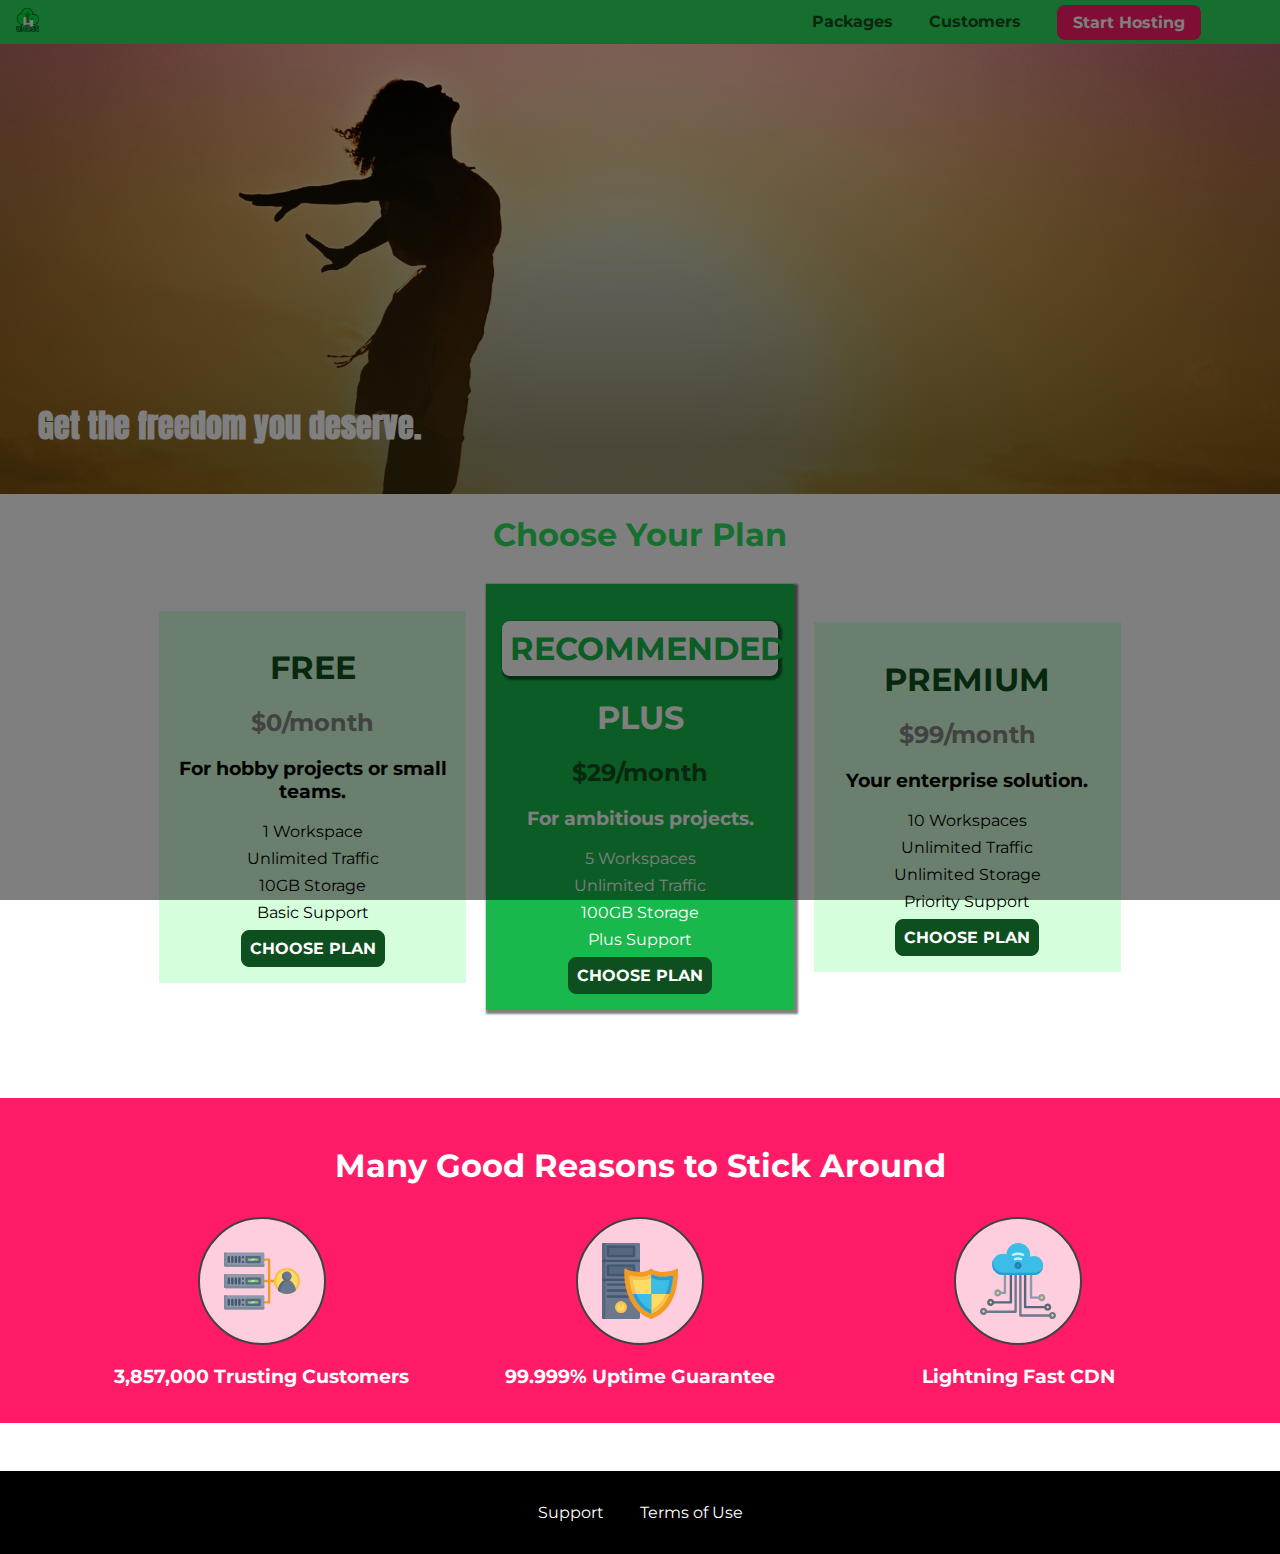
==== commit 64e10c11: "add vh and vw inside project" ====
--- a/index.html
+++ b/index.html
@@ -1,292 +1,293 @@
 <!DOCTYPE html>
 <html lang="en">
 
-<head>
-    <meta charset="UTF-8">
-    <meta http-equiv="X-UA-Compatible" content="ie=edge">
-    <title>uHost</title>
-    <link rel="shortcut icon" href="favicon.png">
-    <link href="https://fonts.googleapis.com/css?family=Anton" rel="stylesheet">
-    <link href="https://fonts.googleapis.com/css?family=Montserrat:400,700" rel="stylesheet">
-    <link rel="stylesheet" href="shared.css">
-    <link rel="stylesheet" href="main.css">
-</head>
-
-<body>
-<header class="main-header">
-    <div>
-        <a href="index.html" class="main-header__brand">
-            <img src="images/uhost-icon.png" alt="uHost - Your favorite hosting company">
-        </a>
-    </div>
-    <nav class="main-nav">
-        <ul class="main-nav__items">
-            <li class="main-nav__item">
-                <a href="packages/index.html">Packages</a>
-            </li>
-            <li class="main-nav__item">
-                <a href="customers/index.html">Customers</a>
-            </li>
-            <li class="main-nav__item main-nav__item--cta">
-                <a href="start-hosting/index.html">Start Hosting</a>
-            </li>
-        </ul>
-    </nav>
-</header>
-<main>
-    <section id="product-overview">
-        <h1>Get the freedom you deserve.</h1>
-    </section>
-    <section id="plans">
-        <h1 class="section-title">Choose Your Plan</h1>
-        <div class="plan__list">
-            <article class="plan">
-                <h1 class="plan__title">FREE</h1>
-                <h2 class="plan__price">$0/month</h2>
-                <h3>For hobby projects or small teams.</h3>
-                <ul class="plan__features">
-                    <li class="plan__feature">1 Workspace</li>
-                    <li class="plan__feature">Unlimited Traffic</li>
-                    <li class="plan__feature">10GB Storage</li>
-                    <li class="plan__feature">Basic Support</li>
+    <head>
+        <meta charset="UTF-8">
+        <meta http-equiv="X-UA-Compatible" content="ie=edge">
+        <title>uHost</title>
+        <link rel="shortcut icon" href="favicon.png">
+        <link href="https://fonts.googleapis.com/css?family=Anton" rel="stylesheet">
+        <link href="https://fonts.googleapis.com/css?family=Montserrat:400,700" rel="stylesheet">
+        <link rel="stylesheet" href="shared.css">
+        <link rel="stylesheet" href="main.css">
+    </head>
+
+    <body>
+        <div class="backdrop"></div>
+        <header class="main-header">
+            <div>
+                <a href="index.html" class="main-header__brand">
+                    <img src="images/uhost-icon.png" alt="uHost - Your favorite hosting company">
+                </a>
+            </div>
+            <nav class="main-nav">
+                <ul class="main-nav__items">
+                    <li class="main-nav__item">
+                        <a href="packages/index.html">Packages</a>
+                    </li>
+                    <li class="main-nav__item">
+                        <a href="customers/index.html">Customers</a>
+                    </li>
+                    <li class="main-nav__item main-nav__item--cta">
+                        <a href="start-hosting/index.html">Start Hosting</a>
+                    </li>
                 </ul>
-                <div>
-                    <button class="button">CHOOSE PLAN</button>
+            </nav>
+        </header>
+        <main>
+            <section id="product-overview">
+                <h1>Get the freedom you deserve.</h1>
+            </section>
+            <section id="plans">
+                <h1 class="section-title">Choose Your Plan</h1>
+                <div class="plan__list">
+                    <article class="plan">
+                        <h1 class="plan__title">FREE</h1>
+                        <h2 class="plan__price">$0/month</h2>
+                        <h3>For hobby projects or small teams.</h3>
+                        <ul class="plan__features">
+                            <li class="plan__feature">1 Workspace</li>
+                            <li class="plan__feature">Unlimited Traffic</li>
+                            <li class="plan__feature">10GB Storage</li>
+                            <li class="plan__feature">Basic Support</li>
+                        </ul>
+                        <div>
+                            <button class="button">CHOOSE PLAN</button>
+                        </div>
+                    </article>
+                    <article class="plan plan--highlighted">
+                        <h1 class="plan__annotation">RECOMMENDED</h1>
+                        <h1 class="plan__title">PLUS</h1>
+                        <h2 class="plan__price">$29/month</h2>
+                        <h3>For ambitious projects.</h3>
+                        <ul class="plan__features">
+                            <li class="plan__feature">5 Workspaces</li>
+                            <li class="plan__feature">Unlimited Traffic</li>
+                            <li class="plan__feature">100GB Storage</li>
+                            <li class="plan__feature">Plus Support</li>
+                        </ul>
+                        <div>
+                            <button class="button">CHOOSE PLAN</button>
+                        </div>
+                    </article>
+                    <article class="plan">
+                        <h1 class="plan__title">PREMIUM</h1>
+                        <h2 class="plan__price">$99/month</h2>
+                        <h3>Your enterprise solution.</h3>
+                        <ul class="plan__features">
+                            <li class="plan__feature">10 Workspaces</li>
+                            <li class="plan__feature">Unlimited Traffic</li>
+                            <li class="plan__feature">Unlimited Storage</li>
+                            <li class="plan__feature">Priority Support</li>
+                        </ul>
+                        <div>
+                            <button class="button">CHOOSE PLAN</button>
+                        </div>
+                    </article>
                 </div>
-            </article>
-            <article class="plan plan--highlighted">
-                <h1 class="plan__annotation">RECOMMENDED</h1>
-                <h1 class="plan__title">PLUS</h1>
-                <h2 class="plan__price">$29/month</h2>
-                <h3>For ambitious projects.</h3>
-                <ul class="plan__features">
-                    <li class="plan__feature">5 Workspaces</li>
-                    <li class="plan__feature">Unlimited Traffic</li>
-                    <li class="plan__feature">100GB Storage</li>
-                    <li class="plan__feature">Plus Support</li>
+            </section>
+            <section id="key-features">
+                <h1 class="section-title">Many Good Reasons to Stick Around</h1>
+                <ul class="key-feature__list">
+                    <li class="key-feature">
+                        <div class="key-feature__image">
+                            <svg viewBox="0 0 512 512">
+                                <path style="fill:#F09B24;" d="M344,248h-32V112c0-4.418-3.582-8-8-8h-40c-4.418,0-8,3.582-8,8s3.582,8,8,8h32v128h-32  c-4.418,0-8,3.582-8,8s3.582,8,8,8h32v128h-32c-4.418,0-8,3.582-8,8s3.582,8,8,8h40c4.418,0,8-3.582,8-8V264h32c4.418,0,8-3.582,8-8  S348.418,248,344,248z"
+                                />
+                                <path style="fill:#8E9AA9;" d="M264,64H8c-4.418,0-8,3.582-8,8v80c0,4.418,3.582,8,8,8h256c4.418,0,8-3.582,8-8V72  C272,67.582,268.418,64,264,64z"
+                                />
+                                <path style="fill:#7C899B;" d="M24,144c-4.418,0-8-3.582-8-8V64H8c-4.418,0-8,3.582-8,8v80c0,4.418,3.582,8,8,8h256  c4.418,0,8-3.582,8-8v-8H24z"
+                                />
+                                <rect x="152" y="96" style="fill:#B8E3A8;" width="88" height="32" />
+                                <g>
+                                    <polygon style="fill:#7EC97D;" points="152,96 152,128 166,128 198,96  " />
+                                    <polygon style="fill:#7EC97D;" points="220,96 188,128 240,128 240,96  " />
+                                </g>
+                                <path style="fill:#56677E;" d="M240,136h-88c-4.418,0-8-3.582-8-8V96c0-4.418,3.582-8,8-8h88c4.418,0,8,3.582,8,8v32  C248,132.418,244.418,136,240,136z M160,120h72v-16h-72V120z"
+                                />
+                                <g>
+                                    <path style="fill:#435670;" d="M32,136c-4.418,0-8-3.582-8-8V96c0-4.418,3.582-8,8-8s8,3.582,8,8v32C40,132.418,36.418,136,32,136z   "
+                                    />
+                                    <path style="fill:#435670;" d="M56,136c-4.418,0-8-3.582-8-8V96c0-4.418,3.582-8,8-8s8,3.582,8,8v32C64,132.418,60.418,136,56,136z   "
+                                    />
+                                    <path style="fill:#435670;" d="M80,136c-4.418,0-8-3.582-8-8V96c0-4.418,3.582-8,8-8s8,3.582,8,8v32C88,132.418,84.418,136,80,136z   "
+                                    />
+                                    <path style="fill:#435670;" d="M104,136c-4.418,0-8-3.582-8-8V96c0-4.418,3.582-8,8-8s8,3.582,8,8v32   C112,132.418,108.418,136,104,136z"
+                                    />
+                                    <path style="fill:#435670;" d="M128,105c-4.418,0-8-3.582-8-8v-1c0-4.418,3.582-8,8-8s8,3.582,8,8v1   C136,101.418,132.418,105,128,105z"
+                                    />
+                                    <path style="fill:#435670;" d="M128,136c-4.418,0-8-3.582-8-8v-1c0-4.418,3.582-8,8-8s8,3.582,8,8v1   C136,132.418,132.418,136,128,136z"
+                                    />
+                                </g>
+                                <path style="fill:#8E9AA9;" d="M264,208H8c-4.418,0-8,3.582-8,8v80c0,4.418,3.582,8,8,8h256c4.418,0,8-3.582,8-8v-80  C272,211.582,268.418,208,264,208z"
+                                />
+                                <path style="fill:#7C899B;" d="M24,288c-4.418,0-8-3.582-8-8v-72H8c-4.418,0-8,3.582-8,8v80c0,4.418,3.582,8,8,8h256  c4.418,0,8-3.582,8-8v-8H24z"
+                                />
+                                <rect x="152" y="240" style="fill:#B8E3A8;" width="88" height="32" />
+                                <g>
+                                    <polygon style="fill:#7EC97D;" points="152,240 152,272 166,272 198,240  " />
+                                    <polygon style="fill:#7EC97D;" points="220,240 188,272 240,272 240,240  " />
+                                </g>
+                                <path style="fill:#56677E;" d="M240,280h-88c-4.418,0-8-3.582-8-8v-32c0-4.418,3.582-8,8-8h88c4.418,0,8,3.582,8,8v32  C248,276.418,244.418,280,240,280z M160,264h72v-16h-72V264z"
+                                />
+                                <g>
+                                    <path style="fill:#435670;" d="M32,280c-4.418,0-8-3.582-8-8v-32c0-4.418,3.582-8,8-8s8,3.582,8,8v32C40,276.418,36.418,280,32,280   z"
+                                    />
+                                    <path style="fill:#435670;" d="M56,280c-4.418,0-8-3.582-8-8v-32c0-4.418,3.582-8,8-8s8,3.582,8,8v32C64,276.418,60.418,280,56,280   z"
+                                    />
+                                    <path style="fill:#435670;" d="M80,280c-4.418,0-8-3.582-8-8v-32c0-4.418,3.582-8,8-8s8,3.582,8,8v32C88,276.418,84.418,280,80,280   z"
+                                    />
+                                    <path style="fill:#435670;" d="M104,280c-4.418,0-8-3.582-8-8v-32c0-4.418,3.582-8,8-8s8,3.582,8,8v32   C112,276.418,108.418,280,104,280z"
+                                    />
+                                    <path style="fill:#435670;" d="M128,249c-4.418,0-8-3.582-8-8v-1c0-4.418,3.582-8,8-8s8,3.582,8,8v1   C136,245.418,132.418,249,128,249z"
+                                    />
+                                    <path style="fill:#435670;" d="M128,280c-4.418,0-8-3.582-8-8v-1c0-4.418,3.582-8,8-8s8,3.582,8,8v1   C136,276.418,132.418,280,128,280z"
+                                    />
+                                </g>
+                                <path style="fill:#8E9AA9;" d="M264,352H8c-4.418,0-8,3.582-8,8v80c0,4.418,3.582,8,8,8h256c4.418,0,8-3.582,8-8v-80  C272,355.582,268.418,352,264,352z"
+                                />
+                                <path style="fill:#7C899B;" d="M24,432c-4.418,0-8-3.582-8-8v-72H8c-4.418,0-8,3.582-8,8v80c0,4.418,3.582,8,8,8h256  c4.418,0,8-3.582,8-8v-8H24z"
+                                />
+                                <rect x="152" y="384" style="fill:#B8E3A8;" width="88" height="32" />
+                                <g>
+                                    <polygon style="fill:#7EC97D;" points="152,384 152,416 166,416 198,384  " />
+                                    <polygon style="fill:#7EC97D;" points="220,384 188,416 240,416 240,384  " />
+                                </g>
+                                <path style="fill:#56677E;" d="M240,424h-88c-4.418,0-8-3.582-8-8v-32c0-4.418,3.582-8,8-8h88c4.418,0,8,3.582,8,8v32  C248,420.418,244.418,424,240,424z M160,408h72v-16h-72V408z"
+                                />
+                                <g>
+                                    <path style="fill:#435670;" d="M32,424c-4.418,0-8-3.582-8-8v-32c0-4.418,3.582-8,8-8s8,3.582,8,8v32C40,420.418,36.418,424,32,424   z"
+                                    />
+                                    <path style="fill:#435670;" d="M56,424c-4.418,0-8-3.582-8-8v-32c0-4.418,3.582-8,8-8s8,3.582,8,8v32C64,420.418,60.418,424,56,424   z"
+                                    />
+                                    <path style="fill:#435670;" d="M80,424c-4.418,0-8-3.582-8-8v-32c0-4.418,3.582-8,8-8s8,3.582,8,8v32C88,420.418,84.418,424,80,424   z"
+                                    />
+                                    <path style="fill:#435670;" d="M104,424c-4.418,0-8-3.582-8-8v-32c0-4.418,3.582-8,8-8s8,3.582,8,8v32   C112,420.418,108.418,424,104,424z"
+                                    />
+                                    <path style="fill:#435670;" d="M128,393c-4.418,0-8-3.582-8-8v-1c0-4.418,3.582-8,8-8s8,3.582,8,8v1   C136,389.418,132.418,393,128,393z"
+                                    />
+                                    <path style="fill:#435670;" d="M128,424c-4.418,0-8-3.582-8-8v-1c0-4.418,3.582-8,8-8s8,3.582,8,8v1   C136,420.418,132.418,424,128,424z"
+                                    />
+                                </g>
+                                <path style="fill:#F7C14D;" d="M424,168c-48.523,0-88,39.477-88,88s39.477,88,88,88s88-39.477,88-88S472.523,168,424,168z" />
+                                <path style="fill:#FFDB66;" d="M424,184c-39.701,0-72,32.299-72,72s32.299,72,72,72s72-32.299,72-72S463.701,184,424,184z" />
+                                <path style="fill:#69788D;" d="M484.893,314.16C476.393,274.588,451.922,248,424,248s-52.393,26.588-60.893,66.16  c-0.605,2.82,0.354,5.749,2.511,7.664C381.731,336.124,402.465,344,424,344s42.269-7.876,58.381-22.176  C484.539,319.909,485.498,316.98,484.893,314.16z"
+                                />
+                                <path style="fill:#56677E;" d="M434.053,249.171C430.768,248.403,427.411,248,424,248c-27.922,0-52.393,26.588-60.893,66.16  c-0.605,2.82,0.354,5.749,2.511,7.664c3.383,3.002,6.979,5.703,10.734,8.125C384.904,286.243,407.373,255.378,434.053,249.171z"
+                                />
+                                <path style="fill:#69788D;" d="M424,192c-17.645,0-32,14.355-32,32s14.355,32,32,32s32-14.355,32-32S441.645,192,424,192z" />
+                                <path style="fill:#56677E;" d="M432,248c-17.645,0-32-14.355-32-32c0-6.783,2.128-13.076,5.742-18.258  C397.444,203.53,392,213.138,392,224c0,17.645,14.355,32,32,32c10.862,0,20.471-5.444,26.258-13.742  C445.076,245.872,438.783,248,432,248z"
+                                />
+
+                            </svg>
+
+                        </div>
+                        <p class="key-feature__description">3,857,000 Trusting Customers</p>
+                    </li>
+                    <li class="key-feature">
+                        <div class="key-feature__image">
+                            <svg viewBox="0 0 512 512">
+                                <path style="fill:#69788D;" d="M248,0H8C3.582,0,0,3.582,0,8v496c0,4.418,3.582,8,8,8h240c4.418,0,8-3.582,8-8V8  C256,3.582,252.418,0,248,0z"
+                                />
+                                <path style="fill:#56677E;" d="M24,504V8c0-4.418,3.582-8,8-8H8C3.582,0,0,3.582,0,8v496c0,4.418,3.582,8,8,8h24  C27.582,512,24,508.418,24,504z"
+                                />
+                                <g>
+                                    <rect x="0" y="112" style="fill:#435670;" width="256" height="16" />
+                                    <rect x="0" y="240" style="fill:#435670;" width="256" height="16" />
+                                </g>
+                                <path style="fill:#F7C14D;" d="M128,392c-22.056,0-40,17.944-40,40s17.944,40,40,40s40-17.944,40-40S150.056,392,128,392z" />
+                                <path style="fill:#FFDB66;" d="M128,408c-13.233,0-24,10.767-24,24s10.767,24,24,24s24-10.767,24-24S141.233,408,128,408z" />
+                                <path style="fill:#F7C14D;" d="M128,392c-2.739,0-5.414,0.278-8,0.805V424c0,4.418,3.582,8,8,8c4.418,0,8-3.582,8-8v-31.195  C133.414,392.278,130.739,392,128,392z"
+                                />
+                                <g>
+                                    <path style="fill:#435670;" d="M216,288H40c-4.418,0-8-3.582-8-8s3.582-8,8-8h176c4.418,0,8,3.582,8,8S220.418,288,216,288z"
+                                    />
+                                    <path style="fill:#435670;" d="M216,328H40c-4.418,0-8-3.582-8-8s3.582-8,8-8h176c4.418,0,8,3.582,8,8S220.418,328,216,328z"
+                                    />
+                                    <path style="fill:#435670;" d="M216,368H40c-4.418,0-8-3.582-8-8s3.582-8,8-8h176c4.418,0,8,3.582,8,8S220.418,368,216,368z"
+                                    />
+                                    <path style="fill:#435670;" d="M216,16H40c-4.418,0-8,3.582-8,8v64c0,4.418,3.582,8,8,8h176c4.418,0,8-3.582,8-8V24   C224,19.582,220.418,16,216,16z"
+                                    />
+                                </g>
+                                <rect x="48" y="32" style="fill:#56677E;" width="160" height="48" />
+                                <path style="fill:#435670;" d="M216,144H40c-4.418,0-8,3.582-8,8v64c0,4.418,3.582,8,8,8h176c4.418,0,8-3.582,8-8v-64  C224,147.582,220.418,144,216,144z"
+                                />
+                                <rect x="48" y="160" style="fill:#56677E;" width="160" height="48" />
+                                <path style="fill:#F09B24;" d="M511.747,180.237c-0.194-6.537-8.107-10.107-13.135-5.894c-5.6,4.693-42.904,21.282-98.514,21.282  c-33.45,0-64.625-20.999-64.929-21.206c-2.9-1.991-6.764-1.85-9.512,0.346c-2.677,2.135-27.201,20.86-63.793,20.86  c-55.607,0-92.914-16.589-98.515-21.282c-5.028-4.211-12.941-0.645-13.135,5.894c-1.634,54.834,4.655,105.941,18.693,151.903  c12.096,39.604,29.759,74.047,52.497,102.373c27.538,34.304,62.743,59.882,104.66,76.045c3.069,1.918,6.757,1.921,9.83,0  c41.917-16.163,77.122-41.741,104.66-76.045c22.738-28.326,40.401-62.77,52.497-102.373  C507.092,286.179,513.381,235.071,511.747,180.237z"
+                                />
+                                <path style="fill:#F7C14D;" d="M476.21,221.226c-1.953-1.631-4.568-2.235-7.036-1.628c-21.686,5.327-44.926,8.028-69.075,8.028  c-25.926,0-49.633-8.975-64.955-16.504c-2.307-1.134-5.016-1.091-7.284,0.116c-14.059,7.477-36.919,16.388-65.994,16.388  c-24.153,0-47.394-2.701-69.075-8.028c-5.155-1.268-10.221,2.966-9.894,8.261c2.077,33.693,7.668,65.635,16.616,94.935  c22.774,74.565,66.139,126.334,128.888,153.868c2.032,0.891,4.397,0.891,6.43,0c61.777-27.107,104.716-78.876,127.62-153.868  c8.948-29.3,14.539-61.241,16.616-94.935C479.224,225.319,478.163,222.856,476.21,221.226z"
+                                />
+                                <path style="fill:#FFDB66;" d="M331.609,451.727c-52.604-25.289-89.304-70.987-109.144-135.944  c-6.532-21.39-11.162-44.336-13.82-68.447c17.133,2.852,34.952,4.291,53.22,4.291c29.394,0,53.376-7.793,69.978-15.561  c17.44,7.736,41.656,15.561,68.256,15.561c18.267,0,36.085-1.439,53.219-4.291c-2.659,24.112-7.288,47.06-13.82,68.448  C419.545,381.108,383.27,426.805,331.609,451.727z"
+                                />
+                                <g>
+                                    <path style="fill:#2C9DD4;" d="M479.066,227.858c0.157-2.539-0.903-5.002-2.856-6.633s-4.568-2.235-7.036-1.628   c-21.686,5.327-44.926,8.028-69.075,8.028c-25.926,0-49.633-8.975-64.955-16.504c-1.057-0.52-2.2-0.78-3.345-0.806l-0.072,133.351   h123.601c2.556-6.746,4.933-13.702,7.123-20.874C471.398,293.493,476.989,261.552,479.066,227.858z"
+                                    />
+                                    <path style="fill:#2C9DD4;" d="M206.658,343.667c24.153,63.42,65.028,108.108,121.743,132.995c1.031,0.452,2.147,0.673,3.263,0.666   l0.063-133.661H206.658z"
+                                    />
+                                </g>
+                                <g>
+                                    <path style="fill:#3CBDE8;" d="M439.497,315.783c6.532-21.389,11.161-44.336,13.82-68.448c-17.134,2.852-34.952,4.291-53.219,4.291   c-26.6,0-50.815-7.824-68.256-15.561l-0.116,107.601h97.758C433.179,334.807,436.524,325.518,439.497,315.783z"
+                                    />
+                                    <path style="fill:#3CBDE8;" d="M232.523,343.667c21.144,50.298,54.363,86.56,99.087,108.06l0.117-108.06H232.523z" />
+                                </g>
+                            </svg>
+                        </div>
+                        <p class="key-feature__description">99.999% Uptime Guarantee</p>
+                    </li>
+                    <li class="key-feature">
+                        <div class="key-feature__image">
+                            <svg viewBox="0 0 512 512">
+                                <path style="fill:#8E9AA9;" d="M168,200c-4.418,0-8,3.582-8,8v120h-17.376c-3.302-9.311-12.194-16-22.624-16  c-13.234,0-24,10.767-24,24s10.766,24,24,24c10.429,0,19.321-6.689,22.624-16H168c4.418,0,8-3.582,8-8V208  C176,203.582,172.418,200,168,200z"
+                                />
+                                <path style="fill:#FFDB66;" d="M120,328c-4.411,0-8,3.589-8,8s3.589,8,8,8s8-3.589,8-8S124.411,328,120,328z" />
+                                <path style="fill:#56677E;" d="M208,200c-4.418,0-8,3.582-8,8v184H94.624C91.322,382.689,82.43,376,72,376  c-13.234,0-24,10.767-24,24s10.766,24,24,24c10.429,0,19.321-6.689,22.624-16H208c4.418,0,8-3.582,8-8V208  C216,203.582,212.418,200,208,200z"
+                                />
+                                <path style="fill:#FFDB66;" d="M72,392c-4.411,0-8,3.589-8,8s3.589,8,8,8s8-3.589,8-8S76.411,392,72,392z" />
+                                <path style="fill:#69788D;" d="M240,208c-4.418,0-8,3.582-8,8v239H47.24c-2.671-10.34-12.078-18-23.24-18c-13.234,0-24,10.767-24,24  s10.766,24,24,24c9.666,0,18.009-5.747,21.809-14H240c4.418,0,8-3.582,8-8V216C248,211.582,244.418,208,240,208z"
+                                />
+                                <path style="fill:#FFDB66;" d="M24,453c-4.411,0-8,3.589-8,8s3.589,8,8,8s8-3.589,8-8S28.411,453,24,453z" />
+                                <path style="fill:#69788D;" d="M488,464c-10.429,0-19.321,6.689-22.624,16H280V208c0-4.418-3.582-8-8-8s-8,3.582-8,8v280  c0,4.418,3.582,8,8,8h193.376c3.302,9.311,12.194,16,22.624,16c13.234,0,24-10.767,24-24S501.234,464,488,464z"
+                                />
+                                <path style="fill:#FFDB66;" d="M488,480c-4.411,0-8,3.589-8,8s3.589,8,8,8s8-3.589,8-8S492.411,480,488,480z" />
+                                <path style="fill:#56677E;" d="M456,408c-10.429,0-19.321,6.689-22.624,16H312V208c0-4.418-3.582-8-8-8s-8,3.582-8,8v224  c0,4.418,3.582,8,8,8h129.376c3.302,9.311,12.194,16,22.624,16c13.234,0,24-10.767,24-24S469.234,408,456,408z"
+                                />
+                                <path style="fill:#FFDB66;" d="M456,424c-4.411,0-8,3.589-8,8s3.589,8,8,8s8-3.589,8-8S460.411,424,456,424z" />
+                                <path style="fill:#8E9AA9;" d="M416,344c-10.429,0-19.321,6.689-22.624,16H352V208c0-4.418-3.582-8-8-8s-8,3.582-8,8v160  c0,4.418,3.582,8,8,8h49.376c3.302,9.311,12.194,16,22.624,16c13.234,0,24-10.767,24-24S429.234,344,416,344z"
+                                />
+                                <path style="fill:#FFDB66;" d="M416,360c-4.411,0-8,3.589-8,8s3.589,8,8,8s8-3.589,8-8S420.411,360,416,360z" />
+                                <path style="fill:#3CBDE8;" d="M362,88c-8.741,0-17.231,1.751-25.06,5.085C337.646,88.797,338,84.43,338,80  c0-44.112-35.888-80-80-80c-42.823,0-77.895,33.816-79.909,76.149C170.393,73.415,162.244,72,154,72c-39.701,0-72,32.299-72,72  s32.299,72,72,72h208c35.29,0,64-28.71,64-64S397.29,88,362,88z"
+                                />
+                                <path style="fill:#2C9DD4;" d="M368,200H160c-39.701,0-72-32.299-72-72c0-5.863,0.721-11.559,2.05-17.019  C84.918,120.88,82,132.102,82,144c0,39.701,32.299,72,72,72h208c30.389,0,55.88-21.296,62.379-49.743  C413.565,186.327,392.352,200,368,200z"
+                                />
+                                <path style="fill:#2A7DB5;" d="M256,128c-13.234,0-24,10.767-24,24s10.766,24,24,24c13.233,0,24-10.767,24-24S269.233,128,256,128z"
+                                />
+                                <path style="fill:#2C9DD4;" d="M256,144c-4.411,0-8,3.589-8,8s3.589,8,8,8c4.411,0,8-3.589,8-8S260.411,144,256,144z" />
+                                <g>
+                                    <path style="fill:#C5F1FA;" d="M221.755,87.695c-2.994,0-5.864-1.688-7.233-4.572c-1.894-3.991-0.194-8.763,3.798-10.657   C230.157,66.849,242.834,64,256,64c13.166,0,25.844,2.849,37.68,8.466c3.992,1.895,5.692,6.666,3.798,10.657   s-6.666,5.692-10.657,3.798C277.144,82.328,266.774,80,256,80c-10.774,0-21.144,2.328-30.821,6.921   C224.072,87.446,222.904,87.695,221.755,87.695z"
+                                    />
+                                    <path style="fill:#C5F1FA;" d="M276.545,116.618c-1.148,0-2.316-0.249-3.424-0.774C267.745,113.293,261.985,112,256,112   c-5.985,0-11.745,1.293-17.121,3.844c-3.991,1.895-8.763,0.192-10.657-3.798c-1.894-3.992-0.193-8.764,3.798-10.657   C239.557,97.813,247.625,96,256,96c8.376,0,16.444,1.813,23.98,5.389c3.991,1.894,5.692,6.665,3.798,10.657   C282.41,114.93,279.539,116.618,276.545,116.618z"
+                                    />
+                                </g>
+
+                            </svg>
+                        </div>
+                        <p class="key-feature__description">Lightning Fast CDN</p>
+                    </li>
                 </ul>
-                <div>
-                    <button class="button">CHOOSE PLAN</button>
-                </div>
-            </article>
-            <article class="plan">
-                <h1 class="plan__title">PREMIUM</h1>
-                <h2 class="plan__price">$99/month</h2>
-                <h3>Your enterprise solution.</h3>
-                <ul class="plan__features">
-                    <li class="plan__feature">10 Workspaces</li>
-                    <li class="plan__feature">Unlimited Traffic</li>
-                    <li class="plan__feature">Unlimited Storage</li>
-                    <li class="plan__feature">Priority Support</li>
+            </section>
+        </main>
+        <footer class="main-footer">
+            <nav>
+                <ul class="main-footer__links">
+                    <li class="main-footer__link">
+                        <a href="#">Support</a>
+                    </li>
+                    <li class="main-footer__link">
+                        <a href="#">Terms of Use</a>
+                    </li>
                 </ul>
-                <div>
-                    <button class="button">CHOOSE PLAN</button>
-                </div>
-            </article>
-        </div>
-    </section>
-    <section id="key-features">
-        <h1 class="section-title">Many Good Reasons to Stick Around</h1>
-        <ul class="key-feature__list">
-            <li class="key-feature">
-                <div class="key-feature__image">
-                    <svg viewBox="0 0 512 512">
-                        <path style="fill:#F09B24;" d="M344,248h-32V112c0-4.418-3.582-8-8-8h-40c-4.418,0-8,3.582-8,8s3.582,8,8,8h32v128h-32  c-4.418,0-8,3.582-8,8s3.582,8,8,8h32v128h-32c-4.418,0-8,3.582-8,8s3.582,8,8,8h40c4.418,0,8-3.582,8-8V264h32c4.418,0,8-3.582,8-8  S348.418,248,344,248z"
-                        />
-                        <path style="fill:#8E9AA9;" d="M264,64H8c-4.418,0-8,3.582-8,8v80c0,4.418,3.582,8,8,8h256c4.418,0,8-3.582,8-8V72  C272,67.582,268.418,64,264,64z"
-                        />
-                        <path style="fill:#7C899B;" d="M24,144c-4.418,0-8-3.582-8-8V64H8c-4.418,0-8,3.582-8,8v80c0,4.418,3.582,8,8,8h256  c4.418,0,8-3.582,8-8v-8H24z"
-                        />
-                        <rect x="152" y="96" style="fill:#B8E3A8;" width="88" height="32" />
-                        <g>
-                            <polygon style="fill:#7EC97D;" points="152,96 152,128 166,128 198,96  " />
-                            <polygon style="fill:#7EC97D;" points="220,96 188,128 240,128 240,96  " />
-                        </g>
-                        <path style="fill:#56677E;" d="M240,136h-88c-4.418,0-8-3.582-8-8V96c0-4.418,3.582-8,8-8h88c4.418,0,8,3.582,8,8v32  C248,132.418,244.418,136,240,136z M160,120h72v-16h-72V120z"
-                        />
-                        <g>
-                            <path style="fill:#435670;" d="M32,136c-4.418,0-8-3.582-8-8V96c0-4.418,3.582-8,8-8s8,3.582,8,8v32C40,132.418,36.418,136,32,136z   "
-                            />
-                            <path style="fill:#435670;" d="M56,136c-4.418,0-8-3.582-8-8V96c0-4.418,3.582-8,8-8s8,3.582,8,8v32C64,132.418,60.418,136,56,136z   "
-                            />
-                            <path style="fill:#435670;" d="M80,136c-4.418,0-8-3.582-8-8V96c0-4.418,3.582-8,8-8s8,3.582,8,8v32C88,132.418,84.418,136,80,136z   "
-                            />
-                            <path style="fill:#435670;" d="M104,136c-4.418,0-8-3.582-8-8V96c0-4.418,3.582-8,8-8s8,3.582,8,8v32   C112,132.418,108.418,136,104,136z"
-                            />
-                            <path style="fill:#435670;" d="M128,105c-4.418,0-8-3.582-8-8v-1c0-4.418,3.582-8,8-8s8,3.582,8,8v1   C136,101.418,132.418,105,128,105z"
-                            />
-                            <path style="fill:#435670;" d="M128,136c-4.418,0-8-3.582-8-8v-1c0-4.418,3.582-8,8-8s8,3.582,8,8v1   C136,132.418,132.418,136,128,136z"
-                            />
-                        </g>
-                        <path style="fill:#8E9AA9;" d="M264,208H8c-4.418,0-8,3.582-8,8v80c0,4.418,3.582,8,8,8h256c4.418,0,8-3.582,8-8v-80  C272,211.582,268.418,208,264,208z"
-                        />
-                        <path style="fill:#7C899B;" d="M24,288c-4.418,0-8-3.582-8-8v-72H8c-4.418,0-8,3.582-8,8v80c0,4.418,3.582,8,8,8h256  c4.418,0,8-3.582,8-8v-8H24z"
-                        />
-                        <rect x="152" y="240" style="fill:#B8E3A8;" width="88" height="32" />
-                        <g>
-                            <polygon style="fill:#7EC97D;" points="152,240 152,272 166,272 198,240  " />
-                            <polygon style="fill:#7EC97D;" points="220,240 188,272 240,272 240,240  " />
-                        </g>
-                        <path style="fill:#56677E;" d="M240,280h-88c-4.418,0-8-3.582-8-8v-32c0-4.418,3.582-8,8-8h88c4.418,0,8,3.582,8,8v32  C248,276.418,244.418,280,240,280z M160,264h72v-16h-72V264z"
-                        />
-                        <g>
-                            <path style="fill:#435670;" d="M32,280c-4.418,0-8-3.582-8-8v-32c0-4.418,3.582-8,8-8s8,3.582,8,8v32C40,276.418,36.418,280,32,280   z"
-                            />
-                            <path style="fill:#435670;" d="M56,280c-4.418,0-8-3.582-8-8v-32c0-4.418,3.582-8,8-8s8,3.582,8,8v32C64,276.418,60.418,280,56,280   z"
-                            />
-                            <path style="fill:#435670;" d="M80,280c-4.418,0-8-3.582-8-8v-32c0-4.418,3.582-8,8-8s8,3.582,8,8v32C88,276.418,84.418,280,80,280   z"
-                            />
-                            <path style="fill:#435670;" d="M104,280c-4.418,0-8-3.582-8-8v-32c0-4.418,3.582-8,8-8s8,3.582,8,8v32   C112,276.418,108.418,280,104,280z"
-                            />
-                            <path style="fill:#435670;" d="M128,249c-4.418,0-8-3.582-8-8v-1c0-4.418,3.582-8,8-8s8,3.582,8,8v1   C136,245.418,132.418,249,128,249z"
-                            />
-                            <path style="fill:#435670;" d="M128,280c-4.418,0-8-3.582-8-8v-1c0-4.418,3.582-8,8-8s8,3.582,8,8v1   C136,276.418,132.418,280,128,280z"
-                            />
-                        </g>
-                        <path style="fill:#8E9AA9;" d="M264,352H8c-4.418,0-8,3.582-8,8v80c0,4.418,3.582,8,8,8h256c4.418,0,8-3.582,8-8v-80  C272,355.582,268.418,352,264,352z"
-                        />
-                        <path style="fill:#7C899B;" d="M24,432c-4.418,0-8-3.582-8-8v-72H8c-4.418,0-8,3.582-8,8v80c0,4.418,3.582,8,8,8h256  c4.418,0,8-3.582,8-8v-8H24z"
-                        />
-                        <rect x="152" y="384" style="fill:#B8E3A8;" width="88" height="32" />
-                        <g>
-                            <polygon style="fill:#7EC97D;" points="152,384 152,416 166,416 198,384  " />
-                            <polygon style="fill:#7EC97D;" points="220,384 188,416 240,416 240,384  " />
-                        </g>
-                        <path style="fill:#56677E;" d="M240,424h-88c-4.418,0-8-3.582-8-8v-32c0-4.418,3.582-8,8-8h88c4.418,0,8,3.582,8,8v32  C248,420.418,244.418,424,240,424z M160,408h72v-16h-72V408z"
-                        />
-                        <g>
-                            <path style="fill:#435670;" d="M32,424c-4.418,0-8-3.582-8-8v-32c0-4.418,3.582-8,8-8s8,3.582,8,8v32C40,420.418,36.418,424,32,424   z"
-                            />
-                            <path style="fill:#435670;" d="M56,424c-4.418,0-8-3.582-8-8v-32c0-4.418,3.582-8,8-8s8,3.582,8,8v32C64,420.418,60.418,424,56,424   z"
-                            />
-                            <path style="fill:#435670;" d="M80,424c-4.418,0-8-3.582-8-8v-32c0-4.418,3.582-8,8-8s8,3.582,8,8v32C88,420.418,84.418,424,80,424   z"
-                            />
-                            <path style="fill:#435670;" d="M104,424c-4.418,0-8-3.582-8-8v-32c0-4.418,3.582-8,8-8s8,3.582,8,8v32   C112,420.418,108.418,424,104,424z"
-                            />
-                            <path style="fill:#435670;" d="M128,393c-4.418,0-8-3.582-8-8v-1c0-4.418,3.582-8,8-8s8,3.582,8,8v1   C136,389.418,132.418,393,128,393z"
-                            />
-                            <path style="fill:#435670;" d="M128,424c-4.418,0-8-3.582-8-8v-1c0-4.418,3.582-8,8-8s8,3.582,8,8v1   C136,420.418,132.418,424,128,424z"
-                            />
-                        </g>
-                        <path style="fill:#F7C14D;" d="M424,168c-48.523,0-88,39.477-88,88s39.477,88,88,88s88-39.477,88-88S472.523,168,424,168z" />
-                        <path style="fill:#FFDB66;" d="M424,184c-39.701,0-72,32.299-72,72s32.299,72,72,72s72-32.299,72-72S463.701,184,424,184z" />
-                        <path style="fill:#69788D;" d="M484.893,314.16C476.393,274.588,451.922,248,424,248s-52.393,26.588-60.893,66.16  c-0.605,2.82,0.354,5.749,2.511,7.664C381.731,336.124,402.465,344,424,344s42.269-7.876,58.381-22.176  C484.539,319.909,485.498,316.98,484.893,314.16z"
-                        />
-                        <path style="fill:#56677E;" d="M434.053,249.171C430.768,248.403,427.411,248,424,248c-27.922,0-52.393,26.588-60.893,66.16  c-0.605,2.82,0.354,5.749,2.511,7.664c3.383,3.002,6.979,5.703,10.734,8.125C384.904,286.243,407.373,255.378,434.053,249.171z"
-                        />
-                        <path style="fill:#69788D;" d="M424,192c-17.645,0-32,14.355-32,32s14.355,32,32,32s32-14.355,32-32S441.645,192,424,192z" />
-                        <path style="fill:#56677E;" d="M432,248c-17.645,0-32-14.355-32-32c0-6.783,2.128-13.076,5.742-18.258  C397.444,203.53,392,213.138,392,224c0,17.645,14.355,32,32,32c10.862,0,20.471-5.444,26.258-13.742  C445.076,245.872,438.783,248,432,248z"
-                        />
-
-                    </svg>
-
-                </div>
-                <p class="key-feature__description">3,857,000 Trusting Customers</p>
-            </li>
-            <li class="key-feature">
-                <div class="key-feature__image">
-                    <svg viewBox="0 0 512 512">
-                        <path style="fill:#69788D;" d="M248,0H8C3.582,0,0,3.582,0,8v496c0,4.418,3.582,8,8,8h240c4.418,0,8-3.582,8-8V8  C256,3.582,252.418,0,248,0z"
-                        />
-                        <path style="fill:#56677E;" d="M24,504V8c0-4.418,3.582-8,8-8H8C3.582,0,0,3.582,0,8v496c0,4.418,3.582,8,8,8h24  C27.582,512,24,508.418,24,504z"
-                        />
-                        <g>
-                            <rect x="0" y="112" style="fill:#435670;" width="256" height="16" />
-                            <rect x="0" y="240" style="fill:#435670;" width="256" height="16" />
-                        </g>
-                        <path style="fill:#F7C14D;" d="M128,392c-22.056,0-40,17.944-40,40s17.944,40,40,40s40-17.944,40-40S150.056,392,128,392z" />
-                        <path style="fill:#FFDB66;" d="M128,408c-13.233,0-24,10.767-24,24s10.767,24,24,24s24-10.767,24-24S141.233,408,128,408z" />
-                        <path style="fill:#F7C14D;" d="M128,392c-2.739,0-5.414,0.278-8,0.805V424c0,4.418,3.582,8,8,8c4.418,0,8-3.582,8-8v-31.195  C133.414,392.278,130.739,392,128,392z"
-                        />
-                        <g>
-                            <path style="fill:#435670;" d="M216,288H40c-4.418,0-8-3.582-8-8s3.582-8,8-8h176c4.418,0,8,3.582,8,8S220.418,288,216,288z"
-                            />
-                            <path style="fill:#435670;" d="M216,328H40c-4.418,0-8-3.582-8-8s3.582-8,8-8h176c4.418,0,8,3.582,8,8S220.418,328,216,328z"
-                            />
-                            <path style="fill:#435670;" d="M216,368H40c-4.418,0-8-3.582-8-8s3.582-8,8-8h176c4.418,0,8,3.582,8,8S220.418,368,216,368z"
-                            />
-                            <path style="fill:#435670;" d="M216,16H40c-4.418,0-8,3.582-8,8v64c0,4.418,3.582,8,8,8h176c4.418,0,8-3.582,8-8V24   C224,19.582,220.418,16,216,16z"
-                            />
-                        </g>
-                        <rect x="48" y="32" style="fill:#56677E;" width="160" height="48" />
-                        <path style="fill:#435670;" d="M216,144H40c-4.418,0-8,3.582-8,8v64c0,4.418,3.582,8,8,8h176c4.418,0,8-3.582,8-8v-64  C224,147.582,220.418,144,216,144z"
-                        />
-                        <rect x="48" y="160" style="fill:#56677E;" width="160" height="48" />
-                        <path style="fill:#F09B24;" d="M511.747,180.237c-0.194-6.537-8.107-10.107-13.135-5.894c-5.6,4.693-42.904,21.282-98.514,21.282  c-33.45,0-64.625-20.999-64.929-21.206c-2.9-1.991-6.764-1.85-9.512,0.346c-2.677,2.135-27.201,20.86-63.793,20.86  c-55.607,0-92.914-16.589-98.515-21.282c-5.028-4.211-12.941-0.645-13.135,5.894c-1.634,54.834,4.655,105.941,18.693,151.903  c12.096,39.604,29.759,74.047,52.497,102.373c27.538,34.304,62.743,59.882,104.66,76.045c3.069,1.918,6.757,1.921,9.83,0  c41.917-16.163,77.122-41.741,104.66-76.045c22.738-28.326,40.401-62.77,52.497-102.373  C507.092,286.179,513.381,235.071,511.747,180.237z"
-                        />
-                        <path style="fill:#F7C14D;" d="M476.21,221.226c-1.953-1.631-4.568-2.235-7.036-1.628c-21.686,5.327-44.926,8.028-69.075,8.028  c-25.926,0-49.633-8.975-64.955-16.504c-2.307-1.134-5.016-1.091-7.284,0.116c-14.059,7.477-36.919,16.388-65.994,16.388  c-24.153,0-47.394-2.701-69.075-8.028c-5.155-1.268-10.221,2.966-9.894,8.261c2.077,33.693,7.668,65.635,16.616,94.935  c22.774,74.565,66.139,126.334,128.888,153.868c2.032,0.891,4.397,0.891,6.43,0c61.777-27.107,104.716-78.876,127.62-153.868  c8.948-29.3,14.539-61.241,16.616-94.935C479.224,225.319,478.163,222.856,476.21,221.226z"
-                        />
-                        <path style="fill:#FFDB66;" d="M331.609,451.727c-52.604-25.289-89.304-70.987-109.144-135.944  c-6.532-21.39-11.162-44.336-13.82-68.447c17.133,2.852,34.952,4.291,53.22,4.291c29.394,0,53.376-7.793,69.978-15.561  c17.44,7.736,41.656,15.561,68.256,15.561c18.267,0,36.085-1.439,53.219-4.291c-2.659,24.112-7.288,47.06-13.82,68.448  C419.545,381.108,383.27,426.805,331.609,451.727z"
-                        />
-                        <g>
-                            <path style="fill:#2C9DD4;" d="M479.066,227.858c0.157-2.539-0.903-5.002-2.856-6.633s-4.568-2.235-7.036-1.628   c-21.686,5.327-44.926,8.028-69.075,8.028c-25.926,0-49.633-8.975-64.955-16.504c-1.057-0.52-2.2-0.78-3.345-0.806l-0.072,133.351   h123.601c2.556-6.746,4.933-13.702,7.123-20.874C471.398,293.493,476.989,261.552,479.066,227.858z"
-                            />
-                            <path style="fill:#2C9DD4;" d="M206.658,343.667c24.153,63.42,65.028,108.108,121.743,132.995c1.031,0.452,2.147,0.673,3.263,0.666   l0.063-133.661H206.658z"
-                            />
-                        </g>
-                        <g>
-                            <path style="fill:#3CBDE8;" d="M439.497,315.783c6.532-21.389,11.161-44.336,13.82-68.448c-17.134,2.852-34.952,4.291-53.219,4.291   c-26.6,0-50.815-7.824-68.256-15.561l-0.116,107.601h97.758C433.179,334.807,436.524,325.518,439.497,315.783z"
-                            />
-                            <path style="fill:#3CBDE8;" d="M232.523,343.667c21.144,50.298,54.363,86.56,99.087,108.06l0.117-108.06H232.523z" />
-                        </g>
-                    </svg>
-                </div>
-                <p class="key-feature__description">99.999% Uptime Guarantee</p>
-            </li>
-            <li class="key-feature">
-                <div class="key-feature__image">
-                    <svg viewBox="0 0 512 512">
-                        <path style="fill:#8E9AA9;" d="M168,200c-4.418,0-8,3.582-8,8v120h-17.376c-3.302-9.311-12.194-16-22.624-16  c-13.234,0-24,10.767-24,24s10.766,24,24,24c10.429,0,19.321-6.689,22.624-16H168c4.418,0,8-3.582,8-8V208  C176,203.582,172.418,200,168,200z"
-                        />
-                        <path style="fill:#FFDB66;" d="M120,328c-4.411,0-8,3.589-8,8s3.589,8,8,8s8-3.589,8-8S124.411,328,120,328z" />
-                        <path style="fill:#56677E;" d="M208,200c-4.418,0-8,3.582-8,8v184H94.624C91.322,382.689,82.43,376,72,376  c-13.234,0-24,10.767-24,24s10.766,24,24,24c10.429,0,19.321-6.689,22.624-16H208c4.418,0,8-3.582,8-8V208  C216,203.582,212.418,200,208,200z"
-                        />
-                        <path style="fill:#FFDB66;" d="M72,392c-4.411,0-8,3.589-8,8s3.589,8,8,8s8-3.589,8-8S76.411,392,72,392z" />
-                        <path style="fill:#69788D;" d="M240,208c-4.418,0-8,3.582-8,8v239H47.24c-2.671-10.34-12.078-18-23.24-18c-13.234,0-24,10.767-24,24  s10.766,24,24,24c9.666,0,18.009-5.747,21.809-14H240c4.418,0,8-3.582,8-8V216C248,211.582,244.418,208,240,208z"
-                        />
-                        <path style="fill:#FFDB66;" d="M24,453c-4.411,0-8,3.589-8,8s3.589,8,8,8s8-3.589,8-8S28.411,453,24,453z" />
-                        <path style="fill:#69788D;" d="M488,464c-10.429,0-19.321,6.689-22.624,16H280V208c0-4.418-3.582-8-8-8s-8,3.582-8,8v280  c0,4.418,3.582,8,8,8h193.376c3.302,9.311,12.194,16,22.624,16c13.234,0,24-10.767,24-24S501.234,464,488,464z"
-                        />
-                        <path style="fill:#FFDB66;" d="M488,480c-4.411,0-8,3.589-8,8s3.589,8,8,8s8-3.589,8-8S492.411,480,488,480z" />
-                        <path style="fill:#56677E;" d="M456,408c-10.429,0-19.321,6.689-22.624,16H312V208c0-4.418-3.582-8-8-8s-8,3.582-8,8v224  c0,4.418,3.582,8,8,8h129.376c3.302,9.311,12.194,16,22.624,16c13.234,0,24-10.767,24-24S469.234,408,456,408z"
-                        />
-                        <path style="fill:#FFDB66;" d="M456,424c-4.411,0-8,3.589-8,8s3.589,8,8,8s8-3.589,8-8S460.411,424,456,424z" />
-                        <path style="fill:#8E9AA9;" d="M416,344c-10.429,0-19.321,6.689-22.624,16H352V208c0-4.418-3.582-8-8-8s-8,3.582-8,8v160  c0,4.418,3.582,8,8,8h49.376c3.302,9.311,12.194,16,22.624,16c13.234,0,24-10.767,24-24S429.234,344,416,344z"
-                        />
-                        <path style="fill:#FFDB66;" d="M416,360c-4.411,0-8,3.589-8,8s3.589,8,8,8s8-3.589,8-8S420.411,360,416,360z" />
-                        <path style="fill:#3CBDE8;" d="M362,88c-8.741,0-17.231,1.751-25.06,5.085C337.646,88.797,338,84.43,338,80  c0-44.112-35.888-80-80-80c-42.823,0-77.895,33.816-79.909,76.149C170.393,73.415,162.244,72,154,72c-39.701,0-72,32.299-72,72  s32.299,72,72,72h208c35.29,0,64-28.71,64-64S397.29,88,362,88z"
-                        />
-                        <path style="fill:#2C9DD4;" d="M368,200H160c-39.701,0-72-32.299-72-72c0-5.863,0.721-11.559,2.05-17.019  C84.918,120.88,82,132.102,82,144c0,39.701,32.299,72,72,72h208c30.389,0,55.88-21.296,62.379-49.743  C413.565,186.327,392.352,200,368,200z"
-                        />
-                        <path style="fill:#2A7DB5;" d="M256,128c-13.234,0-24,10.767-24,24s10.766,24,24,24c13.233,0,24-10.767,24-24S269.233,128,256,128z"
-                        />
-                        <path style="fill:#2C9DD4;" d="M256,144c-4.411,0-8,3.589-8,8s3.589,8,8,8c4.411,0,8-3.589,8-8S260.411,144,256,144z" />
-                        <g>
-                            <path style="fill:#C5F1FA;" d="M221.755,87.695c-2.994,0-5.864-1.688-7.233-4.572c-1.894-3.991-0.194-8.763,3.798-10.657   C230.157,66.849,242.834,64,256,64c13.166,0,25.844,2.849,37.68,8.466c3.992,1.895,5.692,6.666,3.798,10.657   s-6.666,5.692-10.657,3.798C277.144,82.328,266.774,80,256,80c-10.774,0-21.144,2.328-30.821,6.921   C224.072,87.446,222.904,87.695,221.755,87.695z"
-                            />
-                            <path style="fill:#C5F1FA;" d="M276.545,116.618c-1.148,0-2.316-0.249-3.424-0.774C267.745,113.293,261.985,112,256,112   c-5.985,0-11.745,1.293-17.121,3.844c-3.991,1.895-8.763,0.192-10.657-3.798c-1.894-3.992-0.193-8.764,3.798-10.657   C239.557,97.813,247.625,96,256,96c8.376,0,16.444,1.813,23.98,5.389c3.991,1.894,5.692,6.665,3.798,10.657   C282.41,114.93,279.539,116.618,276.545,116.618z"
-                            />
-                        </g>
-
-                    </svg>
-                </div>
-                <p class="key-feature__description">Lightning Fast CDN</p>
-            </li>
-        </ul>
-    </section>
-</main>
-<footer class="main-footer">
-    <nav>
-        <ul class="main-footer__links">
-            <li class="main-footer__link">
-                <a href="#">Support</a>
-            </li>
-            <li class="main-footer__link">
-                <a href="#">Terms of Use</a>
-            </li>
-        </ul>
-    </nav>
-</footer>
-</body>
+            </nav>
+        </footer>
+    </body>
 
 </html>--- a/shared.css
+++ b/shared.css
@@ -7,13 +7,23 @@
     margin: 0;
 }
 
+.backdrop {
+    position: fixed;
+    top: 0;
+    left: 0;
+    z-index: 100;
+    width: 100vw;
+    height: 100vh;
+    background: rgba(0,0,0,0.5);
+}
+
 .main-header {
     width: 100%;
     position: fixed;
     top: 0;
     left: 0;
     background: #2ddf5c;
-    padding: 8px 16px;
+    padding: 0.5rem 1rem;
     z-index: 1;
 }
 
@@ -26,13 +36,15 @@
     color: #0e4f1f;
     text-decoration: none;
     font-weight: bold;
-    font-size: 22px;
-    height: 22px;
+    font-size: 1.5rem;
+    height: 1.5rem;
+    /* width: 20px; */
     display: inline-block;
 }
 
 .main-header__brand img {
     height: 100%;
+    /* width: 100%; */
 }
 
 .main-nav {
@@ -50,14 +62,14 @@
 
 .main-nav__item {
     display: inline-block;
-    margin: 0 16px;
+    margin: 0 1rem;
 }
 
 .main-nav__item a {
     text-decoration: none;
     color: #0e4f1f;
     font-weight: bold;
-    padding: 3px 0;
+    padding: 0.2rem 0;
 }
 
 .main-nav__item a:hover,
@@ -69,7 +81,7 @@
 .main-nav__item--cta a {
     color: white;
     background: #ff1b68;
-    padding: 8px 16px;
+    padding: 0.5rem 1rem;
     border-radius: 8px;
 }
 
@@ -82,8 +94,8 @@
 
 .main-footer {
     background: black;
-    padding: 32px;
-    margin-top: 48px;
+    padding: 2rem;
+    margin-top: 3rem;
 }
 
 .main-footer__links {
@@ -95,7 +107,7 @@
 
 .main-footer__link {
     display: inline-block;
-    margin: 0 16px;
+    margin: 0 1rem;
 }
 
 .main-footer__link a {
@@ -113,7 +125,7 @@
     color: white;
     font: inherit;
     border: 1.5px solid #0e4f1f;
-    padding: 8px;
+    padding: 0.5rem;
     border-radius: 8px;
     font-weight: bold;
     cursor: pointer;
--- a/main.css
+++ b/main.css
@@ -1,28 +1,33 @@
-
 #product-overview {
-   background-image: linear-gradient(to top, rgba(80,68,18,0.6) 10%, transparent), url("./images/freedom.jpg");
-    background-size: cover;
-    background-position: center;
-    background-repeat: no-repeat;
-    background-origin: border-box;
-    background-clip: border-box;
+    background: linear-gradient(to top, rgba(80, 68, 18, 0.6) 10%, transparent),
+    url("images/freedom.jpg") left 10% bottom 70%/cover no-repeat border-box,
+    #ff1b68;
+    /* background-image: url("freedom.jpg");
+      background-size: cover;
+      background-position: left 10% bottom 20%; */
+    /* background-repeat: no-repeat;
+      background-origin: border-box;
+      background-clip: border-box; */
+    /* background-image: linear-gradient(180deg, red 70%, blue 60%, rgba(0,0,0,0.5)); */
+    /* background-image: radial-gradient(ellipse farthest-corner at 20% 50%, red, blue 70%, green); */
     width: 100%;
-    height: 700px;
-    padding: 10px;
+    height: 50vh;
+    margin-top: 2.75rem;
+    /* border: 5px dashed red; */
     position: relative;
-}
-
-#product-overview h1 {
-    color: white;
-    font-family: 'Anton', sans-serif;
-    position: absolute;
-    bottom: 5%;
-    left: 3%;
 }
 
 .section-title {
     color: #2ddf5c;
     text-align: center;
+}
+
+#product-overview h1 {
+    color: white;
+    font-family: "Anton", sans-serif;
+    position: absolute;
+    bottom: 5%;
+    left: 3%;
 }
 
 .plan__list {
@@ -34,8 +39,8 @@
 .plan {
     background: #d5ffdc;
     text-align: center;
-    padding: 16px;
-    margin: 8px;
+    padding: 1rem;
+    margin: 0.5rem;
     display: inline-block;
     width: 30%;
     vertical-align: middle;
@@ -50,7 +55,7 @@
 .plan__annotation {
     background: white;
     color: #19b84c;
-    padding: 8px;
+    padding: 0.5rem;
     box-shadow: 2px 2px 2px 2px rgba(0, 0, 0, 0.5);
     border-radius: 8px;
 }
@@ -78,18 +83,18 @@
 }
 
 .plan__feature {
-    margin: 8px 0;
+    margin: 0.5rem 0;
 }
 
 #key-features {
     background: #ff1b68;
-    margin-top: 80px;
-    padding: 16px;
+    margin-top: 5rem;
+    padding: 1rem;
 }
 
 #key-features .section-title {
     color: white;
-    margin: 32px;
+    margin: 2rem;
 }
 
 .key-feature__list {
@@ -112,17 +117,16 @@
     border: 2px solid #424242;
     border-radius: 50%;
     margin: auto;
-    padding: 20px;
+    padding: 1.5rem;
 }
 
 .key-feature__description {
     text-align: center;
     font-weight: bold;
     color: white;
-    font-size: 20px;
+    font-size: 1.2rem;
 }
 
 /* h1 {
     font-family: sans-serif;
 } */
-
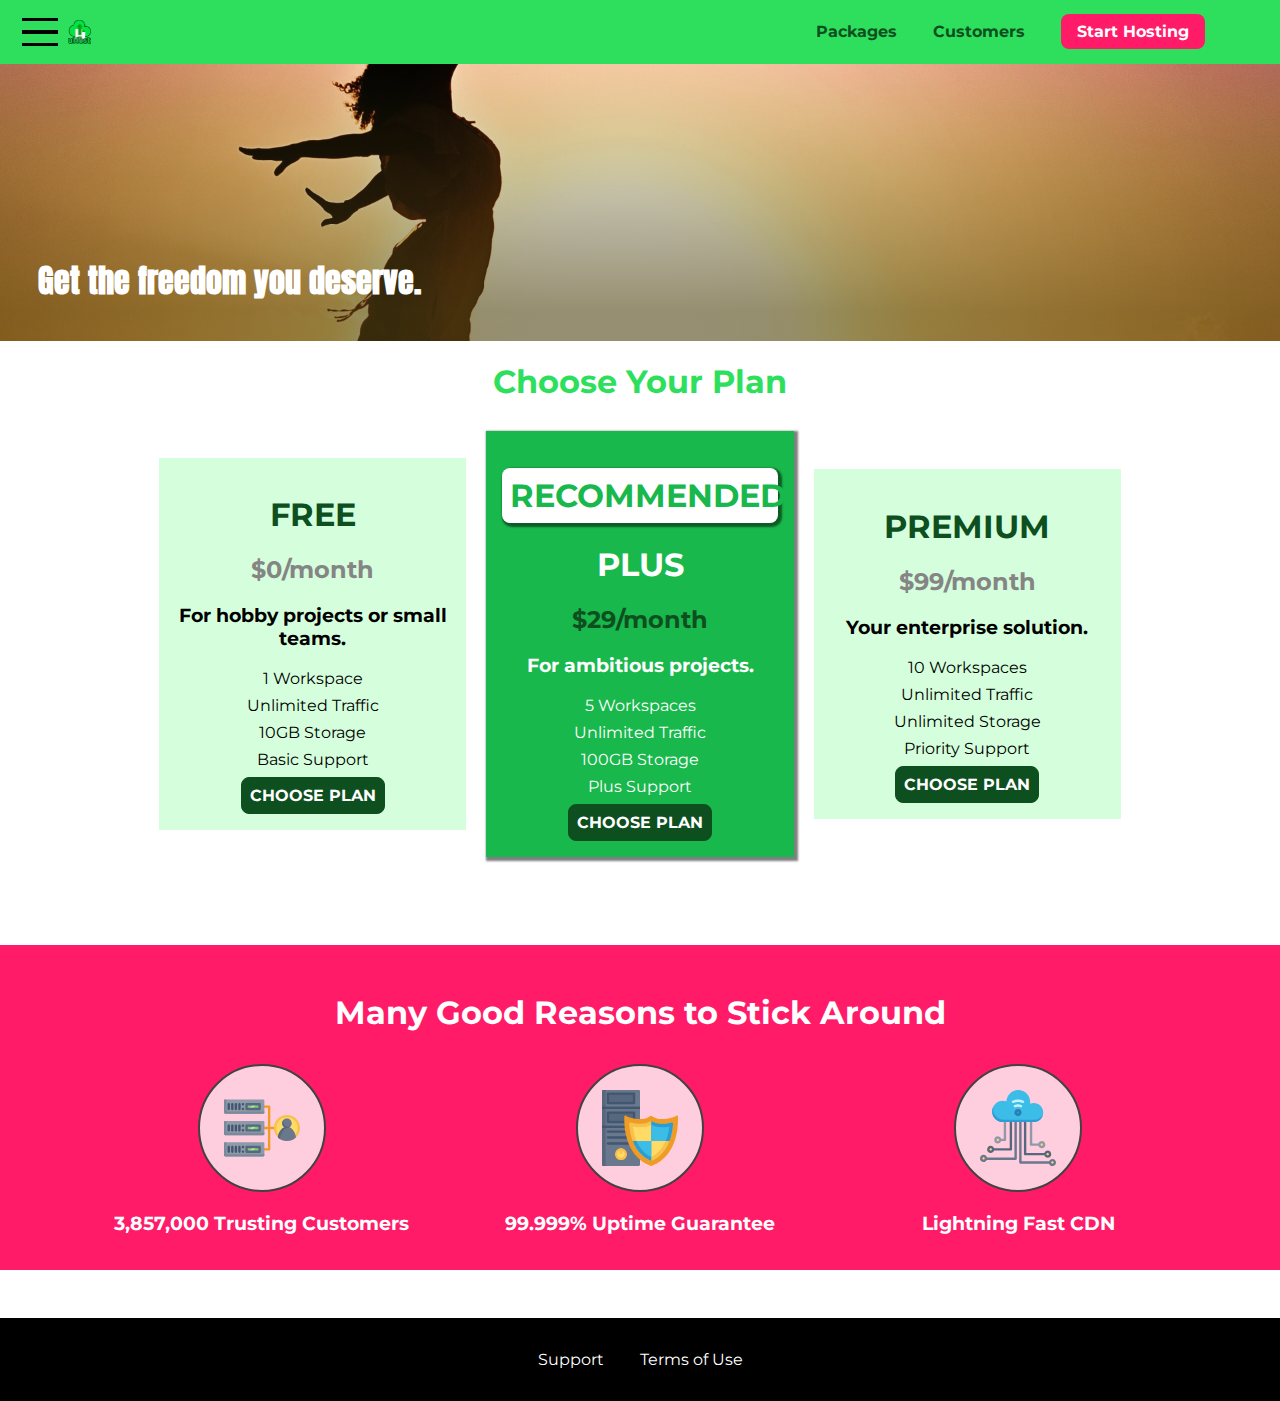
==== commit ebafbcb7: "add JS & sidedraw" ====
--- a/index.html
+++ b/index.html
@@ -1,293 +1,318 @@
 <!DOCTYPE html>
 <html lang="en">
 
-    <head>
-        <meta charset="UTF-8">
-        <meta http-equiv="X-UA-Compatible" content="ie=edge">
-        <title>uHost</title>
-        <link rel="shortcut icon" href="favicon.png">
-        <link href="https://fonts.googleapis.com/css?family=Anton" rel="stylesheet">
-        <link href="https://fonts.googleapis.com/css?family=Montserrat:400,700" rel="stylesheet">
-        <link rel="stylesheet" href="shared.css">
-        <link rel="stylesheet" href="main.css">
-    </head>
-
-    <body>
-        <div class="backdrop"></div>
-        <header class="main-header">
-            <div>
-                <a href="index.html" class="main-header__brand">
-                    <img src="images/uhost-icon.png" alt="uHost - Your favorite hosting company">
-                </a>
+<head>
+    <meta charset="UTF-8">
+    <meta http-equiv="X-UA-Compatible" content="ie=edge">
+    <title>uHost</title>
+    <link rel="shortcut icon" href="favicon.png">
+    <link href="https://fonts.googleapis.com/css?family=Anton" rel="stylesheet">
+    <link href="https://fonts.googleapis.com/css?family=Montserrat:400,700" rel="stylesheet">
+    <link rel="stylesheet" href="shared.css">
+    <link rel="stylesheet" href="main.css">
+</head>
+
+<body>
+    <div class="backdrop"></div>
+    <div class="modal">
+        <h1 class="modal__title">Do you want to continue?</h1>
+        <div class="modal__actions">
+            <a href="start-hosting/index.html" class="modal__action">Yes!</a>
+            <button class="modal__action modal__action--negative" type="button">No!</button>
+        </div>
+    </div>
+    <header class="main-header">
+        <div>
+            <button class="toggle-button">
+                <span class="toggle-button__bar"></span>
+                <span class="toggle-button__bar"></span>
+                <span class="toggle-button__bar"></span>
+            </button>
+            <a href="index.html" class="main-header__brand">
+                <img src="images/uhost-icon.png" alt="uHost - Your favorite hosting company">
+            </a>
+        </div>
+        <nav class="main-nav">
+            <ul class="main-nav__items">
+                <li class="main-nav__item">
+                    <a href="packages/index.html">Packages</a>
+                </li>
+                <li class="main-nav__item">
+                    <a href="customers/index.html">Customers</a>
+                </li>
+                <li class="main-nav__item main-nav__item--cta">
+                    <a href="start-hosting/index.html">Start Hosting</a>
+                </li>
+            </ul>
+        </nav>
+    </header>
+    <nav class="mobile-nav">
+        <ul class="mobile-nav__items">
+            <li class="mobile-nav__item">
+                <a href="packages/index.html">Packages</a>
+            </li>
+            <li class="mobile-nav__item">
+                <a href="customers/index.html">Customers</a>
+            </li>
+            <li class="mobile-nav__item mobile-nav__item--cta">
+                <a href="start-hosting/index.html">Start Hosting</a>
+            </li>
+        </ul>
+    </nav>
+    <main>
+        <section id="product-overview">
+            <h1>Get the freedom you deserve.</h1>
+        </section>
+        <section id="plans">
+            <h1 class="section-title">Choose Your Plan</h1>
+            <div class="plan__list">
+                <article class="plan">
+                    <h1 class="plan__title">FREE</h1>
+                    <h2 class="plan__price">$0/month</h2>
+                    <h3>For hobby projects or small teams.</h3>
+                    <ul class="plan__features">
+                        <li class="plan__feature">1 Workspace</li>
+                        <li class="plan__feature">Unlimited Traffic</li>
+                        <li class="plan__feature">10GB Storage</li>
+                        <li class="plan__feature">Basic Support</li>
+                    </ul>
+                    <div>
+                        <button class="button">CHOOSE PLAN</button>
+                    </div>
+                </article>
+                <article class="plan plan--highlighted">
+                    <h1 class="plan__annotation">RECOMMENDED</h1>
+                    <h1 class="plan__title">PLUS</h1>
+                    <h2 class="plan__price">$29/month</h2>
+                    <h3>For ambitious projects.</h3>
+                    <ul class="plan__features">
+                        <li class="plan__feature">5 Workspaces</li>
+                        <li class="plan__feature">Unlimited Traffic</li>
+                        <li class="plan__feature">100GB Storage</li>
+                        <li class="plan__feature">Plus Support</li>
+                    </ul>
+                    <div>
+                        <button class="button">CHOOSE PLAN</button>
+                    </div>
+                </article>
+                <article class="plan">
+                    <h1 class="plan__title">PREMIUM</h1>
+                    <h2 class="plan__price">$99/month</h2>
+                    <h3>Your enterprise solution.</h3>
+                    <ul class="plan__features">
+                        <li class="plan__feature">10 Workspaces</li>
+                        <li class="plan__feature">Unlimited Traffic</li>
+                        <li class="plan__feature">Unlimited Storage</li>
+                        <li class="plan__feature">Priority Support</li>
+                    </ul>
+                    <div>
+                        <button class="button">CHOOSE PLAN</button>
+                    </div>
+                </article>
             </div>
-            <nav class="main-nav">
-                <ul class="main-nav__items">
-                    <li class="main-nav__item">
-                        <a href="packages/index.html">Packages</a>
-                    </li>
-                    <li class="main-nav__item">
-                        <a href="customers/index.html">Customers</a>
-                    </li>
-                    <li class="main-nav__item main-nav__item--cta">
-                        <a href="start-hosting/index.html">Start Hosting</a>
-                    </li>
-                </ul>
-            </nav>
-        </header>
-        <main>
-            <section id="product-overview">
-                <h1>Get the freedom you deserve.</h1>
-            </section>
-            <section id="plans">
-                <h1 class="section-title">Choose Your Plan</h1>
-                <div class="plan__list">
-                    <article class="plan">
-                        <h1 class="plan__title">FREE</h1>
-                        <h2 class="plan__price">$0/month</h2>
-                        <h3>For hobby projects or small teams.</h3>
-                        <ul class="plan__features">
-                            <li class="plan__feature">1 Workspace</li>
-                            <li class="plan__feature">Unlimited Traffic</li>
-                            <li class="plan__feature">10GB Storage</li>
-                            <li class="plan__feature">Basic Support</li>
-                        </ul>
-                        <div>
-                            <button class="button">CHOOSE PLAN</button>
-                        </div>
-                    </article>
-                    <article class="plan plan--highlighted">
-                        <h1 class="plan__annotation">RECOMMENDED</h1>
-                        <h1 class="plan__title">PLUS</h1>
-                        <h2 class="plan__price">$29/month</h2>
-                        <h3>For ambitious projects.</h3>
-                        <ul class="plan__features">
-                            <li class="plan__feature">5 Workspaces</li>
-                            <li class="plan__feature">Unlimited Traffic</li>
-                            <li class="plan__feature">100GB Storage</li>
-                            <li class="plan__feature">Plus Support</li>
-                        </ul>
-                        <div>
-                            <button class="button">CHOOSE PLAN</button>
-                        </div>
-                    </article>
-                    <article class="plan">
-                        <h1 class="plan__title">PREMIUM</h1>
-                        <h2 class="plan__price">$99/month</h2>
-                        <h3>Your enterprise solution.</h3>
-                        <ul class="plan__features">
-                            <li class="plan__feature">10 Workspaces</li>
-                            <li class="plan__feature">Unlimited Traffic</li>
-                            <li class="plan__feature">Unlimited Storage</li>
-                            <li class="plan__feature">Priority Support</li>
-                        </ul>
-                        <div>
-                            <button class="button">CHOOSE PLAN</button>
-                        </div>
-                    </article>
-                </div>
-            </section>
-            <section id="key-features">
-                <h1 class="section-title">Many Good Reasons to Stick Around</h1>
-                <ul class="key-feature__list">
-                    <li class="key-feature">
-                        <div class="key-feature__image">
-                            <svg viewBox="0 0 512 512">
-                                <path style="fill:#F09B24;" d="M344,248h-32V112c0-4.418-3.582-8-8-8h-40c-4.418,0-8,3.582-8,8s3.582,8,8,8h32v128h-32  c-4.418,0-8,3.582-8,8s3.582,8,8,8h32v128h-32c-4.418,0-8,3.582-8,8s3.582,8,8,8h40c4.418,0,8-3.582,8-8V264h32c4.418,0,8-3.582,8-8  S348.418,248,344,248z"
-                                />
-                                <path style="fill:#8E9AA9;" d="M264,64H8c-4.418,0-8,3.582-8,8v80c0,4.418,3.582,8,8,8h256c4.418,0,8-3.582,8-8V72  C272,67.582,268.418,64,264,64z"
-                                />
-                                <path style="fill:#7C899B;" d="M24,144c-4.418,0-8-3.582-8-8V64H8c-4.418,0-8,3.582-8,8v80c0,4.418,3.582,8,8,8h256  c4.418,0,8-3.582,8-8v-8H24z"
-                                />
-                                <rect x="152" y="96" style="fill:#B8E3A8;" width="88" height="32" />
-                                <g>
-                                    <polygon style="fill:#7EC97D;" points="152,96 152,128 166,128 198,96  " />
-                                    <polygon style="fill:#7EC97D;" points="220,96 188,128 240,128 240,96  " />
-                                </g>
-                                <path style="fill:#56677E;" d="M240,136h-88c-4.418,0-8-3.582-8-8V96c0-4.418,3.582-8,8-8h88c4.418,0,8,3.582,8,8v32  C248,132.418,244.418,136,240,136z M160,120h72v-16h-72V120z"
-                                />
-                                <g>
-                                    <path style="fill:#435670;" d="M32,136c-4.418,0-8-3.582-8-8V96c0-4.418,3.582-8,8-8s8,3.582,8,8v32C40,132.418,36.418,136,32,136z   "
-                                    />
-                                    <path style="fill:#435670;" d="M56,136c-4.418,0-8-3.582-8-8V96c0-4.418,3.582-8,8-8s8,3.582,8,8v32C64,132.418,60.418,136,56,136z   "
-                                    />
-                                    <path style="fill:#435670;" d="M80,136c-4.418,0-8-3.582-8-8V96c0-4.418,3.582-8,8-8s8,3.582,8,8v32C88,132.418,84.418,136,80,136z   "
-                                    />
-                                    <path style="fill:#435670;" d="M104,136c-4.418,0-8-3.582-8-8V96c0-4.418,3.582-8,8-8s8,3.582,8,8v32   C112,132.418,108.418,136,104,136z"
-                                    />
-                                    <path style="fill:#435670;" d="M128,105c-4.418,0-8-3.582-8-8v-1c0-4.418,3.582-8,8-8s8,3.582,8,8v1   C136,101.418,132.418,105,128,105z"
-                                    />
-                                    <path style="fill:#435670;" d="M128,136c-4.418,0-8-3.582-8-8v-1c0-4.418,3.582-8,8-8s8,3.582,8,8v1   C136,132.418,132.418,136,128,136z"
-                                    />
-                                </g>
-                                <path style="fill:#8E9AA9;" d="M264,208H8c-4.418,0-8,3.582-8,8v80c0,4.418,3.582,8,8,8h256c4.418,0,8-3.582,8-8v-80  C272,211.582,268.418,208,264,208z"
-                                />
-                                <path style="fill:#7C899B;" d="M24,288c-4.418,0-8-3.582-8-8v-72H8c-4.418,0-8,3.582-8,8v80c0,4.418,3.582,8,8,8h256  c4.418,0,8-3.582,8-8v-8H24z"
-                                />
-                                <rect x="152" y="240" style="fill:#B8E3A8;" width="88" height="32" />
-                                <g>
-                                    <polygon style="fill:#7EC97D;" points="152,240 152,272 166,272 198,240  " />
-                                    <polygon style="fill:#7EC97D;" points="220,240 188,272 240,272 240,240  " />
-                                </g>
-                                <path style="fill:#56677E;" d="M240,280h-88c-4.418,0-8-3.582-8-8v-32c0-4.418,3.582-8,8-8h88c4.418,0,8,3.582,8,8v32  C248,276.418,244.418,280,240,280z M160,264h72v-16h-72V264z"
-                                />
-                                <g>
-                                    <path style="fill:#435670;" d="M32,280c-4.418,0-8-3.582-8-8v-32c0-4.418,3.582-8,8-8s8,3.582,8,8v32C40,276.418,36.418,280,32,280   z"
-                                    />
-                                    <path style="fill:#435670;" d="M56,280c-4.418,0-8-3.582-8-8v-32c0-4.418,3.582-8,8-8s8,3.582,8,8v32C64,276.418,60.418,280,56,280   z"
-                                    />
-                                    <path style="fill:#435670;" d="M80,280c-4.418,0-8-3.582-8-8v-32c0-4.418,3.582-8,8-8s8,3.582,8,8v32C88,276.418,84.418,280,80,280   z"
-                                    />
-                                    <path style="fill:#435670;" d="M104,280c-4.418,0-8-3.582-8-8v-32c0-4.418,3.582-8,8-8s8,3.582,8,8v32   C112,276.418,108.418,280,104,280z"
-                                    />
-                                    <path style="fill:#435670;" d="M128,249c-4.418,0-8-3.582-8-8v-1c0-4.418,3.582-8,8-8s8,3.582,8,8v1   C136,245.418,132.418,249,128,249z"
-                                    />
-                                    <path style="fill:#435670;" d="M128,280c-4.418,0-8-3.582-8-8v-1c0-4.418,3.582-8,8-8s8,3.582,8,8v1   C136,276.418,132.418,280,128,280z"
-                                    />
-                                </g>
-                                <path style="fill:#8E9AA9;" d="M264,352H8c-4.418,0-8,3.582-8,8v80c0,4.418,3.582,8,8,8h256c4.418,0,8-3.582,8-8v-80  C272,355.582,268.418,352,264,352z"
-                                />
-                                <path style="fill:#7C899B;" d="M24,432c-4.418,0-8-3.582-8-8v-72H8c-4.418,0-8,3.582-8,8v80c0,4.418,3.582,8,8,8h256  c4.418,0,8-3.582,8-8v-8H24z"
-                                />
-                                <rect x="152" y="384" style="fill:#B8E3A8;" width="88" height="32" />
-                                <g>
-                                    <polygon style="fill:#7EC97D;" points="152,384 152,416 166,416 198,384  " />
-                                    <polygon style="fill:#7EC97D;" points="220,384 188,416 240,416 240,384  " />
-                                </g>
-                                <path style="fill:#56677E;" d="M240,424h-88c-4.418,0-8-3.582-8-8v-32c0-4.418,3.582-8,8-8h88c4.418,0,8,3.582,8,8v32  C248,420.418,244.418,424,240,424z M160,408h72v-16h-72V408z"
-                                />
-                                <g>
-                                    <path style="fill:#435670;" d="M32,424c-4.418,0-8-3.582-8-8v-32c0-4.418,3.582-8,8-8s8,3.582,8,8v32C40,420.418,36.418,424,32,424   z"
-                                    />
-                                    <path style="fill:#435670;" d="M56,424c-4.418,0-8-3.582-8-8v-32c0-4.418,3.582-8,8-8s8,3.582,8,8v32C64,420.418,60.418,424,56,424   z"
-                                    />
-                                    <path style="fill:#435670;" d="M80,424c-4.418,0-8-3.582-8-8v-32c0-4.418,3.582-8,8-8s8,3.582,8,8v32C88,420.418,84.418,424,80,424   z"
-                                    />
-                                    <path style="fill:#435670;" d="M104,424c-4.418,0-8-3.582-8-8v-32c0-4.418,3.582-8,8-8s8,3.582,8,8v32   C112,420.418,108.418,424,104,424z"
-                                    />
-                                    <path style="fill:#435670;" d="M128,393c-4.418,0-8-3.582-8-8v-1c0-4.418,3.582-8,8-8s8,3.582,8,8v1   C136,389.418,132.418,393,128,393z"
-                                    />
-                                    <path style="fill:#435670;" d="M128,424c-4.418,0-8-3.582-8-8v-1c0-4.418,3.582-8,8-8s8,3.582,8,8v1   C136,420.418,132.418,424,128,424z"
-                                    />
-                                </g>
-                                <path style="fill:#F7C14D;" d="M424,168c-48.523,0-88,39.477-88,88s39.477,88,88,88s88-39.477,88-88S472.523,168,424,168z" />
-                                <path style="fill:#FFDB66;" d="M424,184c-39.701,0-72,32.299-72,72s32.299,72,72,72s72-32.299,72-72S463.701,184,424,184z" />
-                                <path style="fill:#69788D;" d="M484.893,314.16C476.393,274.588,451.922,248,424,248s-52.393,26.588-60.893,66.16  c-0.605,2.82,0.354,5.749,2.511,7.664C381.731,336.124,402.465,344,424,344s42.269-7.876,58.381-22.176  C484.539,319.909,485.498,316.98,484.893,314.16z"
-                                />
-                                <path style="fill:#56677E;" d="M434.053,249.171C430.768,248.403,427.411,248,424,248c-27.922,0-52.393,26.588-60.893,66.16  c-0.605,2.82,0.354,5.749,2.511,7.664c3.383,3.002,6.979,5.703,10.734,8.125C384.904,286.243,407.373,255.378,434.053,249.171z"
-                                />
-                                <path style="fill:#69788D;" d="M424,192c-17.645,0-32,14.355-32,32s14.355,32,32,32s32-14.355,32-32S441.645,192,424,192z" />
-                                <path style="fill:#56677E;" d="M432,248c-17.645,0-32-14.355-32-32c0-6.783,2.128-13.076,5.742-18.258  C397.444,203.53,392,213.138,392,224c0,17.645,14.355,32,32,32c10.862,0,20.471-5.444,26.258-13.742  C445.076,245.872,438.783,248,432,248z"
-                                />
-
-                            </svg>
-
-                        </div>
-                        <p class="key-feature__description">3,857,000 Trusting Customers</p>
-                    </li>
-                    <li class="key-feature">
-                        <div class="key-feature__image">
-                            <svg viewBox="0 0 512 512">
-                                <path style="fill:#69788D;" d="M248,0H8C3.582,0,0,3.582,0,8v496c0,4.418,3.582,8,8,8h240c4.418,0,8-3.582,8-8V8  C256,3.582,252.418,0,248,0z"
-                                />
-                                <path style="fill:#56677E;" d="M24,504V8c0-4.418,3.582-8,8-8H8C3.582,0,0,3.582,0,8v496c0,4.418,3.582,8,8,8h24  C27.582,512,24,508.418,24,504z"
-                                />
-                                <g>
-                                    <rect x="0" y="112" style="fill:#435670;" width="256" height="16" />
-                                    <rect x="0" y="240" style="fill:#435670;" width="256" height="16" />
-                                </g>
-                                <path style="fill:#F7C14D;" d="M128,392c-22.056,0-40,17.944-40,40s17.944,40,40,40s40-17.944,40-40S150.056,392,128,392z" />
-                                <path style="fill:#FFDB66;" d="M128,408c-13.233,0-24,10.767-24,24s10.767,24,24,24s24-10.767,24-24S141.233,408,128,408z" />
-                                <path style="fill:#F7C14D;" d="M128,392c-2.739,0-5.414,0.278-8,0.805V424c0,4.418,3.582,8,8,8c4.418,0,8-3.582,8-8v-31.195  C133.414,392.278,130.739,392,128,392z"
-                                />
-                                <g>
-                                    <path style="fill:#435670;" d="M216,288H40c-4.418,0-8-3.582-8-8s3.582-8,8-8h176c4.418,0,8,3.582,8,8S220.418,288,216,288z"
-                                    />
-                                    <path style="fill:#435670;" d="M216,328H40c-4.418,0-8-3.582-8-8s3.582-8,8-8h176c4.418,0,8,3.582,8,8S220.418,328,216,328z"
-                                    />
-                                    <path style="fill:#435670;" d="M216,368H40c-4.418,0-8-3.582-8-8s3.582-8,8-8h176c4.418,0,8,3.582,8,8S220.418,368,216,368z"
-                                    />
-                                    <path style="fill:#435670;" d="M216,16H40c-4.418,0-8,3.582-8,8v64c0,4.418,3.582,8,8,8h176c4.418,0,8-3.582,8-8V24   C224,19.582,220.418,16,216,16z"
-                                    />
-                                </g>
-                                <rect x="48" y="32" style="fill:#56677E;" width="160" height="48" />
-                                <path style="fill:#435670;" d="M216,144H40c-4.418,0-8,3.582-8,8v64c0,4.418,3.582,8,8,8h176c4.418,0,8-3.582,8-8v-64  C224,147.582,220.418,144,216,144z"
-                                />
-                                <rect x="48" y="160" style="fill:#56677E;" width="160" height="48" />
-                                <path style="fill:#F09B24;" d="M511.747,180.237c-0.194-6.537-8.107-10.107-13.135-5.894c-5.6,4.693-42.904,21.282-98.514,21.282  c-33.45,0-64.625-20.999-64.929-21.206c-2.9-1.991-6.764-1.85-9.512,0.346c-2.677,2.135-27.201,20.86-63.793,20.86  c-55.607,0-92.914-16.589-98.515-21.282c-5.028-4.211-12.941-0.645-13.135,5.894c-1.634,54.834,4.655,105.941,18.693,151.903  c12.096,39.604,29.759,74.047,52.497,102.373c27.538,34.304,62.743,59.882,104.66,76.045c3.069,1.918,6.757,1.921,9.83,0  c41.917-16.163,77.122-41.741,104.66-76.045c22.738-28.326,40.401-62.77,52.497-102.373  C507.092,286.179,513.381,235.071,511.747,180.237z"
-                                />
-                                <path style="fill:#F7C14D;" d="M476.21,221.226c-1.953-1.631-4.568-2.235-7.036-1.628c-21.686,5.327-44.926,8.028-69.075,8.028  c-25.926,0-49.633-8.975-64.955-16.504c-2.307-1.134-5.016-1.091-7.284,0.116c-14.059,7.477-36.919,16.388-65.994,16.388  c-24.153,0-47.394-2.701-69.075-8.028c-5.155-1.268-10.221,2.966-9.894,8.261c2.077,33.693,7.668,65.635,16.616,94.935  c22.774,74.565,66.139,126.334,128.888,153.868c2.032,0.891,4.397,0.891,6.43,0c61.777-27.107,104.716-78.876,127.62-153.868  c8.948-29.3,14.539-61.241,16.616-94.935C479.224,225.319,478.163,222.856,476.21,221.226z"
-                                />
-                                <path style="fill:#FFDB66;" d="M331.609,451.727c-52.604-25.289-89.304-70.987-109.144-135.944  c-6.532-21.39-11.162-44.336-13.82-68.447c17.133,2.852,34.952,4.291,53.22,4.291c29.394,0,53.376-7.793,69.978-15.561  c17.44,7.736,41.656,15.561,68.256,15.561c18.267,0,36.085-1.439,53.219-4.291c-2.659,24.112-7.288,47.06-13.82,68.448  C419.545,381.108,383.27,426.805,331.609,451.727z"
-                                />
-                                <g>
-                                    <path style="fill:#2C9DD4;" d="M479.066,227.858c0.157-2.539-0.903-5.002-2.856-6.633s-4.568-2.235-7.036-1.628   c-21.686,5.327-44.926,8.028-69.075,8.028c-25.926,0-49.633-8.975-64.955-16.504c-1.057-0.52-2.2-0.78-3.345-0.806l-0.072,133.351   h123.601c2.556-6.746,4.933-13.702,7.123-20.874C471.398,293.493,476.989,261.552,479.066,227.858z"
-                                    />
-                                    <path style="fill:#2C9DD4;" d="M206.658,343.667c24.153,63.42,65.028,108.108,121.743,132.995c1.031,0.452,2.147,0.673,3.263,0.666   l0.063-133.661H206.658z"
-                                    />
-                                </g>
-                                <g>
-                                    <path style="fill:#3CBDE8;" d="M439.497,315.783c6.532-21.389,11.161-44.336,13.82-68.448c-17.134,2.852-34.952,4.291-53.219,4.291   c-26.6,0-50.815-7.824-68.256-15.561l-0.116,107.601h97.758C433.179,334.807,436.524,325.518,439.497,315.783z"
-                                    />
-                                    <path style="fill:#3CBDE8;" d="M232.523,343.667c21.144,50.298,54.363,86.56,99.087,108.06l0.117-108.06H232.523z" />
-                                </g>
-                            </svg>
-                        </div>
-                        <p class="key-feature__description">99.999% Uptime Guarantee</p>
-                    </li>
-                    <li class="key-feature">
-                        <div class="key-feature__image">
-                            <svg viewBox="0 0 512 512">
-                                <path style="fill:#8E9AA9;" d="M168,200c-4.418,0-8,3.582-8,8v120h-17.376c-3.302-9.311-12.194-16-22.624-16  c-13.234,0-24,10.767-24,24s10.766,24,24,24c10.429,0,19.321-6.689,22.624-16H168c4.418,0,8-3.582,8-8V208  C176,203.582,172.418,200,168,200z"
-                                />
-                                <path style="fill:#FFDB66;" d="M120,328c-4.411,0-8,3.589-8,8s3.589,8,8,8s8-3.589,8-8S124.411,328,120,328z" />
-                                <path style="fill:#56677E;" d="M208,200c-4.418,0-8,3.582-8,8v184H94.624C91.322,382.689,82.43,376,72,376  c-13.234,0-24,10.767-24,24s10.766,24,24,24c10.429,0,19.321-6.689,22.624-16H208c4.418,0,8-3.582,8-8V208  C216,203.582,212.418,200,208,200z"
-                                />
-                                <path style="fill:#FFDB66;" d="M72,392c-4.411,0-8,3.589-8,8s3.589,8,8,8s8-3.589,8-8S76.411,392,72,392z" />
-                                <path style="fill:#69788D;" d="M240,208c-4.418,0-8,3.582-8,8v239H47.24c-2.671-10.34-12.078-18-23.24-18c-13.234,0-24,10.767-24,24  s10.766,24,24,24c9.666,0,18.009-5.747,21.809-14H240c4.418,0,8-3.582,8-8V216C248,211.582,244.418,208,240,208z"
-                                />
-                                <path style="fill:#FFDB66;" d="M24,453c-4.411,0-8,3.589-8,8s3.589,8,8,8s8-3.589,8-8S28.411,453,24,453z" />
-                                <path style="fill:#69788D;" d="M488,464c-10.429,0-19.321,6.689-22.624,16H280V208c0-4.418-3.582-8-8-8s-8,3.582-8,8v280  c0,4.418,3.582,8,8,8h193.376c3.302,9.311,12.194,16,22.624,16c13.234,0,24-10.767,24-24S501.234,464,488,464z"
-                                />
-                                <path style="fill:#FFDB66;" d="M488,480c-4.411,0-8,3.589-8,8s3.589,8,8,8s8-3.589,8-8S492.411,480,488,480z" />
-                                <path style="fill:#56677E;" d="M456,408c-10.429,0-19.321,6.689-22.624,16H312V208c0-4.418-3.582-8-8-8s-8,3.582-8,8v224  c0,4.418,3.582,8,8,8h129.376c3.302,9.311,12.194,16,22.624,16c13.234,0,24-10.767,24-24S469.234,408,456,408z"
-                                />
-                                <path style="fill:#FFDB66;" d="M456,424c-4.411,0-8,3.589-8,8s3.589,8,8,8s8-3.589,8-8S460.411,424,456,424z" />
-                                <path style="fill:#8E9AA9;" d="M416,344c-10.429,0-19.321,6.689-22.624,16H352V208c0-4.418-3.582-8-8-8s-8,3.582-8,8v160  c0,4.418,3.582,8,8,8h49.376c3.302,9.311,12.194,16,22.624,16c13.234,0,24-10.767,24-24S429.234,344,416,344z"
-                                />
-                                <path style="fill:#FFDB66;" d="M416,360c-4.411,0-8,3.589-8,8s3.589,8,8,8s8-3.589,8-8S420.411,360,416,360z" />
-                                <path style="fill:#3CBDE8;" d="M362,88c-8.741,0-17.231,1.751-25.06,5.085C337.646,88.797,338,84.43,338,80  c0-44.112-35.888-80-80-80c-42.823,0-77.895,33.816-79.909,76.149C170.393,73.415,162.244,72,154,72c-39.701,0-72,32.299-72,72  s32.299,72,72,72h208c35.29,0,64-28.71,64-64S397.29,88,362,88z"
-                                />
-                                <path style="fill:#2C9DD4;" d="M368,200H160c-39.701,0-72-32.299-72-72c0-5.863,0.721-11.559,2.05-17.019  C84.918,120.88,82,132.102,82,144c0,39.701,32.299,72,72,72h208c30.389,0,55.88-21.296,62.379-49.743  C413.565,186.327,392.352,200,368,200z"
-                                />
-                                <path style="fill:#2A7DB5;" d="M256,128c-13.234,0-24,10.767-24,24s10.766,24,24,24c13.233,0,24-10.767,24-24S269.233,128,256,128z"
-                                />
-                                <path style="fill:#2C9DD4;" d="M256,144c-4.411,0-8,3.589-8,8s3.589,8,8,8c4.411,0,8-3.589,8-8S260.411,144,256,144z" />
-                                <g>
-                                    <path style="fill:#C5F1FA;" d="M221.755,87.695c-2.994,0-5.864-1.688-7.233-4.572c-1.894-3.991-0.194-8.763,3.798-10.657   C230.157,66.849,242.834,64,256,64c13.166,0,25.844,2.849,37.68,8.466c3.992,1.895,5.692,6.666,3.798,10.657   s-6.666,5.692-10.657,3.798C277.144,82.328,266.774,80,256,80c-10.774,0-21.144,2.328-30.821,6.921   C224.072,87.446,222.904,87.695,221.755,87.695z"
-                                    />
-                                    <path style="fill:#C5F1FA;" d="M276.545,116.618c-1.148,0-2.316-0.249-3.424-0.774C267.745,113.293,261.985,112,256,112   c-5.985,0-11.745,1.293-17.121,3.844c-3.991,1.895-8.763,0.192-10.657-3.798c-1.894-3.992-0.193-8.764,3.798-10.657   C239.557,97.813,247.625,96,256,96c8.376,0,16.444,1.813,23.98,5.389c3.991,1.894,5.692,6.665,3.798,10.657   C282.41,114.93,279.539,116.618,276.545,116.618z"
-                                    />
-                                </g>
-
-                            </svg>
-                        </div>
-                        <p class="key-feature__description">Lightning Fast CDN</p>
-                    </li>
-                </ul>
-            </section>
-        </main>
-        <footer class="main-footer">
-            <nav>
-                <ul class="main-footer__links">
-                    <li class="main-footer__link">
-                        <a href="#">Support</a>
-                    </li>
-                    <li class="main-footer__link">
-                        <a href="#">Terms of Use</a>
-                    </li>
-                </ul>
-            </nav>
-        </footer>
-    </body>
+        </section>
+        <section id="key-features">
+            <h1 class="section-title">Many Good Reasons to Stick Around</h1>
+            <ul class="key-feature__list">
+                <li class="key-feature">
+                    <div class="key-feature__image">
+                        <svg viewBox="0 0 512 512">
+                            <path style="fill:#F09B24;" d="M344,248h-32V112c0-4.418-3.582-8-8-8h-40c-4.418,0-8,3.582-8,8s3.582,8,8,8h32v128h-32  c-4.418,0-8,3.582-8,8s3.582,8,8,8h32v128h-32c-4.418,0-8,3.582-8,8s3.582,8,8,8h40c4.418,0,8-3.582,8-8V264h32c4.418,0,8-3.582,8-8  S348.418,248,344,248z"
+                            />
+                            <path style="fill:#8E9AA9;" d="M264,64H8c-4.418,0-8,3.582-8,8v80c0,4.418,3.582,8,8,8h256c4.418,0,8-3.582,8-8V72  C272,67.582,268.418,64,264,64z"
+                            />
+                            <path style="fill:#7C899B;" d="M24,144c-4.418,0-8-3.582-8-8V64H8c-4.418,0-8,3.582-8,8v80c0,4.418,3.582,8,8,8h256  c4.418,0,8-3.582,8-8v-8H24z"
+                            />
+                            <rect x="152" y="96" style="fill:#B8E3A8;" width="88" height="32" />
+                            <g>
+                                <polygon style="fill:#7EC97D;" points="152,96 152,128 166,128 198,96  " />
+                                <polygon style="fill:#7EC97D;" points="220,96 188,128 240,128 240,96  " />
+                            </g>
+                            <path style="fill:#56677E;" d="M240,136h-88c-4.418,0-8-3.582-8-8V96c0-4.418,3.582-8,8-8h88c4.418,0,8,3.582,8,8v32  C248,132.418,244.418,136,240,136z M160,120h72v-16h-72V120z"
+                            />
+                            <g>
+                                <path style="fill:#435670;" d="M32,136c-4.418,0-8-3.582-8-8V96c0-4.418,3.582-8,8-8s8,3.582,8,8v32C40,132.418,36.418,136,32,136z   "
+                                />
+                                <path style="fill:#435670;" d="M56,136c-4.418,0-8-3.582-8-8V96c0-4.418,3.582-8,8-8s8,3.582,8,8v32C64,132.418,60.418,136,56,136z   "
+                                />
+                                <path style="fill:#435670;" d="M80,136c-4.418,0-8-3.582-8-8V96c0-4.418,3.582-8,8-8s8,3.582,8,8v32C88,132.418,84.418,136,80,136z   "
+                                />
+                                <path style="fill:#435670;" d="M104,136c-4.418,0-8-3.582-8-8V96c0-4.418,3.582-8,8-8s8,3.582,8,8v32   C112,132.418,108.418,136,104,136z"
+                                />
+                                <path style="fill:#435670;" d="M128,105c-4.418,0-8-3.582-8-8v-1c0-4.418,3.582-8,8-8s8,3.582,8,8v1   C136,101.418,132.418,105,128,105z"
+                                />
+                                <path style="fill:#435670;" d="M128,136c-4.418,0-8-3.582-8-8v-1c0-4.418,3.582-8,8-8s8,3.582,8,8v1   C136,132.418,132.418,136,128,136z"
+                                />
+                            </g>
+                            <path style="fill:#8E9AA9;" d="M264,208H8c-4.418,0-8,3.582-8,8v80c0,4.418,3.582,8,8,8h256c4.418,0,8-3.582,8-8v-80  C272,211.582,268.418,208,264,208z"
+                            />
+                            <path style="fill:#7C899B;" d="M24,288c-4.418,0-8-3.582-8-8v-72H8c-4.418,0-8,3.582-8,8v80c0,4.418,3.582,8,8,8h256  c4.418,0,8-3.582,8-8v-8H24z"
+                            />
+                            <rect x="152" y="240" style="fill:#B8E3A8;" width="88" height="32" />
+                            <g>
+                                <polygon style="fill:#7EC97D;" points="152,240 152,272 166,272 198,240  " />
+                                <polygon style="fill:#7EC97D;" points="220,240 188,272 240,272 240,240  " />
+                            </g>
+                            <path style="fill:#56677E;" d="M240,280h-88c-4.418,0-8-3.582-8-8v-32c0-4.418,3.582-8,8-8h88c4.418,0,8,3.582,8,8v32  C248,276.418,244.418,280,240,280z M160,264h72v-16h-72V264z"
+                            />
+                            <g>
+                                <path style="fill:#435670;" d="M32,280c-4.418,0-8-3.582-8-8v-32c0-4.418,3.582-8,8-8s8,3.582,8,8v32C40,276.418,36.418,280,32,280   z"
+                                />
+                                <path style="fill:#435670;" d="M56,280c-4.418,0-8-3.582-8-8v-32c0-4.418,3.582-8,8-8s8,3.582,8,8v32C64,276.418,60.418,280,56,280   z"
+                                />
+                                <path style="fill:#435670;" d="M80,280c-4.418,0-8-3.582-8-8v-32c0-4.418,3.582-8,8-8s8,3.582,8,8v32C88,276.418,84.418,280,80,280   z"
+                                />
+                                <path style="fill:#435670;" d="M104,280c-4.418,0-8-3.582-8-8v-32c0-4.418,3.582-8,8-8s8,3.582,8,8v32   C112,276.418,108.418,280,104,280z"
+                                />
+                                <path style="fill:#435670;" d="M128,249c-4.418,0-8-3.582-8-8v-1c0-4.418,3.582-8,8-8s8,3.582,8,8v1   C136,245.418,132.418,249,128,249z"
+                                />
+                                <path style="fill:#435670;" d="M128,280c-4.418,0-8-3.582-8-8v-1c0-4.418,3.582-8,8-8s8,3.582,8,8v1   C136,276.418,132.418,280,128,280z"
+                                />
+                            </g>
+                            <path style="fill:#8E9AA9;" d="M264,352H8c-4.418,0-8,3.582-8,8v80c0,4.418,3.582,8,8,8h256c4.418,0,8-3.582,8-8v-80  C272,355.582,268.418,352,264,352z"
+                            />
+                            <path style="fill:#7C899B;" d="M24,432c-4.418,0-8-3.582-8-8v-72H8c-4.418,0-8,3.582-8,8v80c0,4.418,3.582,8,8,8h256  c4.418,0,8-3.582,8-8v-8H24z"
+                            />
+                            <rect x="152" y="384" style="fill:#B8E3A8;" width="88" height="32" />
+                            <g>
+                                <polygon style="fill:#7EC97D;" points="152,384 152,416 166,416 198,384  " />
+                                <polygon style="fill:#7EC97D;" points="220,384 188,416 240,416 240,384  " />
+                            </g>
+                            <path style="fill:#56677E;" d="M240,424h-88c-4.418,0-8-3.582-8-8v-32c0-4.418,3.582-8,8-8h88c4.418,0,8,3.582,8,8v32  C248,420.418,244.418,424,240,424z M160,408h72v-16h-72V408z"
+                            />
+                            <g>
+                                <path style="fill:#435670;" d="M32,424c-4.418,0-8-3.582-8-8v-32c0-4.418,3.582-8,8-8s8,3.582,8,8v32C40,420.418,36.418,424,32,424   z"
+                                />
+                                <path style="fill:#435670;" d="M56,424c-4.418,0-8-3.582-8-8v-32c0-4.418,3.582-8,8-8s8,3.582,8,8v32C64,420.418,60.418,424,56,424   z"
+                                />
+                                <path style="fill:#435670;" d="M80,424c-4.418,0-8-3.582-8-8v-32c0-4.418,3.582-8,8-8s8,3.582,8,8v32C88,420.418,84.418,424,80,424   z"
+                                />
+                                <path style="fill:#435670;" d="M104,424c-4.418,0-8-3.582-8-8v-32c0-4.418,3.582-8,8-8s8,3.582,8,8v32   C112,420.418,108.418,424,104,424z"
+                                />
+                                <path style="fill:#435670;" d="M128,393c-4.418,0-8-3.582-8-8v-1c0-4.418,3.582-8,8-8s8,3.582,8,8v1   C136,389.418,132.418,393,128,393z"
+                                />
+                                <path style="fill:#435670;" d="M128,424c-4.418,0-8-3.582-8-8v-1c0-4.418,3.582-8,8-8s8,3.582,8,8v1   C136,420.418,132.418,424,128,424z"
+                                />
+                            </g>
+                            <path style="fill:#F7C14D;" d="M424,168c-48.523,0-88,39.477-88,88s39.477,88,88,88s88-39.477,88-88S472.523,168,424,168z" />
+                            <path style="fill:#FFDB66;" d="M424,184c-39.701,0-72,32.299-72,72s32.299,72,72,72s72-32.299,72-72S463.701,184,424,184z" />
+                            <path style="fill:#69788D;" d="M484.893,314.16C476.393,274.588,451.922,248,424,248s-52.393,26.588-60.893,66.16  c-0.605,2.82,0.354,5.749,2.511,7.664C381.731,336.124,402.465,344,424,344s42.269-7.876,58.381-22.176  C484.539,319.909,485.498,316.98,484.893,314.16z"
+                            />
+                            <path style="fill:#56677E;" d="M434.053,249.171C430.768,248.403,427.411,248,424,248c-27.922,0-52.393,26.588-60.893,66.16  c-0.605,2.82,0.354,5.749,2.511,7.664c3.383,3.002,6.979,5.703,10.734,8.125C384.904,286.243,407.373,255.378,434.053,249.171z"
+                            />
+                            <path style="fill:#69788D;" d="M424,192c-17.645,0-32,14.355-32,32s14.355,32,32,32s32-14.355,32-32S441.645,192,424,192z" />
+                            <path style="fill:#56677E;" d="M432,248c-17.645,0-32-14.355-32-32c0-6.783,2.128-13.076,5.742-18.258  C397.444,203.53,392,213.138,392,224c0,17.645,14.355,32,32,32c10.862,0,20.471-5.444,26.258-13.742  C445.076,245.872,438.783,248,432,248z"
+                            />
+
+                        </svg>
+                    </div>
+                    <p class="key-feature__description">3,857,000 Trusting Customers</p>
+                </li>
+                <li class="key-feature">
+                    <div class="key-feature__image">
+                        <svg viewBox="0 0 512 512">
+                            <path style="fill:#69788D;" d="M248,0H8C3.582,0,0,3.582,0,8v496c0,4.418,3.582,8,8,8h240c4.418,0,8-3.582,8-8V8  C256,3.582,252.418,0,248,0z"
+                            />
+                            <path style="fill:#56677E;" d="M24,504V8c0-4.418,3.582-8,8-8H8C3.582,0,0,3.582,0,8v496c0,4.418,3.582,8,8,8h24  C27.582,512,24,508.418,24,504z"
+                            />
+                            <g>
+                                <rect x="0" y="112" style="fill:#435670;" width="256" height="16" />
+                                <rect x="0" y="240" style="fill:#435670;" width="256" height="16" />
+                            </g>
+                            <path style="fill:#F7C14D;" d="M128,392c-22.056,0-40,17.944-40,40s17.944,40,40,40s40-17.944,40-40S150.056,392,128,392z" />
+                            <path style="fill:#FFDB66;" d="M128,408c-13.233,0-24,10.767-24,24s10.767,24,24,24s24-10.767,24-24S141.233,408,128,408z" />
+                            <path style="fill:#F7C14D;" d="M128,392c-2.739,0-5.414,0.278-8,0.805V424c0,4.418,3.582,8,8,8c4.418,0,8-3.582,8-8v-31.195  C133.414,392.278,130.739,392,128,392z"
+                            />
+                            <g>
+                                <path style="fill:#435670;" d="M216,288H40c-4.418,0-8-3.582-8-8s3.582-8,8-8h176c4.418,0,8,3.582,8,8S220.418,288,216,288z"
+                                />
+                                <path style="fill:#435670;" d="M216,328H40c-4.418,0-8-3.582-8-8s3.582-8,8-8h176c4.418,0,8,3.582,8,8S220.418,328,216,328z"
+                                />
+                                <path style="fill:#435670;" d="M216,368H40c-4.418,0-8-3.582-8-8s3.582-8,8-8h176c4.418,0,8,3.582,8,8S220.418,368,216,368z"
+                                />
+                                <path style="fill:#435670;" d="M216,16H40c-4.418,0-8,3.582-8,8v64c0,4.418,3.582,8,8,8h176c4.418,0,8-3.582,8-8V24   C224,19.582,220.418,16,216,16z"
+                                />
+                            </g>
+                            <rect x="48" y="32" style="fill:#56677E;" width="160" height="48" />
+                            <path style="fill:#435670;" d="M216,144H40c-4.418,0-8,3.582-8,8v64c0,4.418,3.582,8,8,8h176c4.418,0,8-3.582,8-8v-64  C224,147.582,220.418,144,216,144z"
+                            />
+                            <rect x="48" y="160" style="fill:#56677E;" width="160" height="48" />
+                            <path style="fill:#F09B24;" d="M511.747,180.237c-0.194-6.537-8.107-10.107-13.135-5.894c-5.6,4.693-42.904,21.282-98.514,21.282  c-33.45,0-64.625-20.999-64.929-21.206c-2.9-1.991-6.764-1.85-9.512,0.346c-2.677,2.135-27.201,20.86-63.793,20.86  c-55.607,0-92.914-16.589-98.515-21.282c-5.028-4.211-12.941-0.645-13.135,5.894c-1.634,54.834,4.655,105.941,18.693,151.903  c12.096,39.604,29.759,74.047,52.497,102.373c27.538,34.304,62.743,59.882,104.66,76.045c3.069,1.918,6.757,1.921,9.83,0  c41.917-16.163,77.122-41.741,104.66-76.045c22.738-28.326,40.401-62.77,52.497-102.373  C507.092,286.179,513.381,235.071,511.747,180.237z"
+                            />
+                            <path style="fill:#F7C14D;" d="M476.21,221.226c-1.953-1.631-4.568-2.235-7.036-1.628c-21.686,5.327-44.926,8.028-69.075,8.028  c-25.926,0-49.633-8.975-64.955-16.504c-2.307-1.134-5.016-1.091-7.284,0.116c-14.059,7.477-36.919,16.388-65.994,16.388  c-24.153,0-47.394-2.701-69.075-8.028c-5.155-1.268-10.221,2.966-9.894,8.261c2.077,33.693,7.668,65.635,16.616,94.935  c22.774,74.565,66.139,126.334,128.888,153.868c2.032,0.891,4.397,0.891,6.43,0c61.777-27.107,104.716-78.876,127.62-153.868  c8.948-29.3,14.539-61.241,16.616-94.935C479.224,225.319,478.163,222.856,476.21,221.226z"
+                            />
+                            <path style="fill:#FFDB66;" d="M331.609,451.727c-52.604-25.289-89.304-70.987-109.144-135.944  c-6.532-21.39-11.162-44.336-13.82-68.447c17.133,2.852,34.952,4.291,53.22,4.291c29.394,0,53.376-7.793,69.978-15.561  c17.44,7.736,41.656,15.561,68.256,15.561c18.267,0,36.085-1.439,53.219-4.291c-2.659,24.112-7.288,47.06-13.82,68.448  C419.545,381.108,383.27,426.805,331.609,451.727z"
+                            />
+                            <g>
+                                <path style="fill:#2C9DD4;" d="M479.066,227.858c0.157-2.539-0.903-5.002-2.856-6.633s-4.568-2.235-7.036-1.628   c-21.686,5.327-44.926,8.028-69.075,8.028c-25.926,0-49.633-8.975-64.955-16.504c-1.057-0.52-2.2-0.78-3.345-0.806l-0.072,133.351   h123.601c2.556-6.746,4.933-13.702,7.123-20.874C471.398,293.493,476.989,261.552,479.066,227.858z"
+                                />
+                                <path style="fill:#2C9DD4;" d="M206.658,343.667c24.153,63.42,65.028,108.108,121.743,132.995c1.031,0.452,2.147,0.673,3.263,0.666   l0.063-133.661H206.658z"
+                                />
+                            </g>
+                            <g>
+                                <path style="fill:#3CBDE8;" d="M439.497,315.783c6.532-21.389,11.161-44.336,13.82-68.448c-17.134,2.852-34.952,4.291-53.219,4.291   c-26.6,0-50.815-7.824-68.256-15.561l-0.116,107.601h97.758C433.179,334.807,436.524,325.518,439.497,315.783z"
+                                />
+                                <path style="fill:#3CBDE8;" d="M232.523,343.667c21.144,50.298,54.363,86.56,99.087,108.06l0.117-108.06H232.523z" />
+                            </g>
+                        </svg>
+                    </div>
+                    <p class="key-feature__description">99.999% Uptime Guarantee</p>
+                </li>
+                <li class="key-feature">
+                    <div class="key-feature__image">
+                        <svg viewBox="0 0 512 512">
+                            <path style="fill:#8E9AA9;" d="M168,200c-4.418,0-8,3.582-8,8v120h-17.376c-3.302-9.311-12.194-16-22.624-16  c-13.234,0-24,10.767-24,24s10.766,24,24,24c10.429,0,19.321-6.689,22.624-16H168c4.418,0,8-3.582,8-8V208  C176,203.582,172.418,200,168,200z"
+                            />
+                            <path style="fill:#FFDB66;" d="M120,328c-4.411,0-8,3.589-8,8s3.589,8,8,8s8-3.589,8-8S124.411,328,120,328z" />
+                            <path style="fill:#56677E;" d="M208,200c-4.418,0-8,3.582-8,8v184H94.624C91.322,382.689,82.43,376,72,376  c-13.234,0-24,10.767-24,24s10.766,24,24,24c10.429,0,19.321-6.689,22.624-16H208c4.418,0,8-3.582,8-8V208  C216,203.582,212.418,200,208,200z"
+                            />
+                            <path style="fill:#FFDB66;" d="M72,392c-4.411,0-8,3.589-8,8s3.589,8,8,8s8-3.589,8-8S76.411,392,72,392z" />
+                            <path style="fill:#69788D;" d="M240,208c-4.418,0-8,3.582-8,8v239H47.24c-2.671-10.34-12.078-18-23.24-18c-13.234,0-24,10.767-24,24  s10.766,24,24,24c9.666,0,18.009-5.747,21.809-14H240c4.418,0,8-3.582,8-8V216C248,211.582,244.418,208,240,208z"
+                            />
+                            <path style="fill:#FFDB66;" d="M24,453c-4.411,0-8,3.589-8,8s3.589,8,8,8s8-3.589,8-8S28.411,453,24,453z" />
+                            <path style="fill:#69788D;" d="M488,464c-10.429,0-19.321,6.689-22.624,16H280V208c0-4.418-3.582-8-8-8s-8,3.582-8,8v280  c0,4.418,3.582,8,8,8h193.376c3.302,9.311,12.194,16,22.624,16c13.234,0,24-10.767,24-24S501.234,464,488,464z"
+                            />
+                            <path style="fill:#FFDB66;" d="M488,480c-4.411,0-8,3.589-8,8s3.589,8,8,8s8-3.589,8-8S492.411,480,488,480z" />
+                            <path style="fill:#56677E;" d="M456,408c-10.429,0-19.321,6.689-22.624,16H312V208c0-4.418-3.582-8-8-8s-8,3.582-8,8v224  c0,4.418,3.582,8,8,8h129.376c3.302,9.311,12.194,16,22.624,16c13.234,0,24-10.767,24-24S469.234,408,456,408z"
+                            />
+                            <path style="fill:#FFDB66;" d="M456,424c-4.411,0-8,3.589-8,8s3.589,8,8,8s8-3.589,8-8S460.411,424,456,424z" />
+                            <path style="fill:#8E9AA9;" d="M416,344c-10.429,0-19.321,6.689-22.624,16H352V208c0-4.418-3.582-8-8-8s-8,3.582-8,8v160  c0,4.418,3.582,8,8,8h49.376c3.302,9.311,12.194,16,22.624,16c13.234,0,24-10.767,24-24S429.234,344,416,344z"
+                            />
+                            <path style="fill:#FFDB66;" d="M416,360c-4.411,0-8,3.589-8,8s3.589,8,8,8s8-3.589,8-8S420.411,360,416,360z" />
+                            <path style="fill:#3CBDE8;" d="M362,88c-8.741,0-17.231,1.751-25.06,5.085C337.646,88.797,338,84.43,338,80  c0-44.112-35.888-80-80-80c-42.823,0-77.895,33.816-79.909,76.149C170.393,73.415,162.244,72,154,72c-39.701,0-72,32.299-72,72  s32.299,72,72,72h208c35.29,0,64-28.71,64-64S397.29,88,362,88z"
+                            />
+                            <path style="fill:#2C9DD4;" d="M368,200H160c-39.701,0-72-32.299-72-72c0-5.863,0.721-11.559,2.05-17.019  C84.918,120.88,82,132.102,82,144c0,39.701,32.299,72,72,72h208c30.389,0,55.88-21.296,62.379-49.743  C413.565,186.327,392.352,200,368,200z"
+                            />
+                            <path style="fill:#2A7DB5;" d="M256,128c-13.234,0-24,10.767-24,24s10.766,24,24,24c13.233,0,24-10.767,24-24S269.233,128,256,128z"
+                            />
+                            <path style="fill:#2C9DD4;" d="M256,144c-4.411,0-8,3.589-8,8s3.589,8,8,8c4.411,0,8-3.589,8-8S260.411,144,256,144z" />
+                            <g>
+                                <path style="fill:#C5F1FA;" d="M221.755,87.695c-2.994,0-5.864-1.688-7.233-4.572c-1.894-3.991-0.194-8.763,3.798-10.657   C230.157,66.849,242.834,64,256,64c13.166,0,25.844,2.849,37.68,8.466c3.992,1.895,5.692,6.666,3.798,10.657   s-6.666,5.692-10.657,3.798C277.144,82.328,266.774,80,256,80c-10.774,0-21.144,2.328-30.821,6.921   C224.072,87.446,222.904,87.695,221.755,87.695z"
+                                />
+                                <path style="fill:#C5F1FA;" d="M276.545,116.618c-1.148,0-2.316-0.249-3.424-0.774C267.745,113.293,261.985,112,256,112   c-5.985,0-11.745,1.293-17.121,3.844c-3.991,1.895-8.763,0.192-10.657-3.798c-1.894-3.992-0.193-8.764,3.798-10.657   C239.557,97.813,247.625,96,256,96c8.376,0,16.444,1.813,23.98,5.389c3.991,1.894,5.692,6.665,3.798,10.657   C282.41,114.93,279.539,116.618,276.545,116.618z"
+                                />
+                            </g>
+
+                        </svg>
+                    </div>
+                    <p class="key-feature__description">Lightning Fast CDN</p>
+                </li>
+            </ul>
+        </section>
+    </main>
+    <footer class="main-footer">
+        <nav>
+            <ul class="main-footer__links">
+                <li class="main-footer__link">
+                    <a href="#">Support</a>
+                </li>
+                <li class="main-footer__link">
+                    <a href="#">Terms of Use</a>
+                </li>
+            </ul>
+        </nav>
+    </footer>
+    <script src="shared.js"></script>
+</body>
 
 </html>--- a/shared.css
+++ b/shared.css
@@ -1,142 +1,202 @@
 * {
-    box-sizing: border-box;
+  box-sizing: border-box;
 }
 
 body {
-    font-family: 'Montserrat', sans-serif;
-    margin: 0;
+  font-family: "Montserrat", sans-serif;
+  margin: 0;
 }
 
 .backdrop {
-    position: fixed;
-    top: 0;
-    left: 0;
-    z-index: 100;
-    width: 100vw;
-    height: 100vh;
-    background: rgba(0,0,0,0.5);
+  position: fixed;
+  display: none;
+  top: 0;
+  left: 0;
+  z-index: 100;
+  width: 100vw;
+  height: 100vh;
+  background: rgba(0, 0, 0, 0.5);
 }
 
 .main-header {
-    width: 100%;
-    position: fixed;
-    top: 0;
-    left: 0;
-    background: #2ddf5c;
-    padding: 0.5rem 1rem;
-    z-index: 1;
+  width: 100%;
+  position: fixed;
+  top: 0;
+  left: 0;
+  background: #2ddf5c;
+  padding: 0.5rem 1rem;
+  z-index: 1;
 }
 
 .main-header > div {
-    display: inline-block;
-    vertical-align: middle;
+  display: inline-block;
+  vertical-align: middle;
+}
+
+.toggle-button {
+  width: 3rem;
+  background: transparent;
+  border: none;
+  cursor: pointer;
+  padding-top: 0;
+  padding-bottom: 0;
+  vertical-align: middle;
+}
+
+.toggle-button:focus {
+  outline: none;
+}
+
+.toggle-button__bar {
+  width: 100%;
+  height: 0.2rem;
+  background: black;
+  display: block;
+  margin: 0.6rem 0;
 }
 
 .main-header__brand {
-    color: #0e4f1f;
-    text-decoration: none;
-    font-weight: bold;
-    font-size: 1.5rem;
-    height: 1.5rem;
-    /* width: 20px; */
-    display: inline-block;
+  color: #0e4f1f;
+  text-decoration: none;
+  font-weight: bold;
+  font-size: 1.5rem;
+  height: 1.5rem;
+  /* width: 20px; */
+  display: inline-block;
+  vertical-align: middle;
 }
 
 .main-header__brand img {
-    height: 100%;
-    /* width: 100%; */
+  height: 100%;
+  /* width: 100%; */
 }
 
 .main-nav {
-    display: inline-block;
-    text-align: right;
-    width: calc(100% - 74px);
-    vertical-align: middle;
+  display: inline-block;
+  text-align: right;
+  width: calc(100% - 122px);
+  vertical-align: middle;
 }
 
 .main-nav__items {
-    margin: 0;
-    padding: 0;
-    list-style: none;
+  margin: 0;
+  padding: 0;
+  list-style: none;
 }
 
 .main-nav__item {
-    display: inline-block;
-    margin: 0 1rem;
-}
-
-.main-nav__item a {
-    text-decoration: none;
-    color: #0e4f1f;
-    font-weight: bold;
-    padding: 0.2rem 0;
+  display: inline-block;
+  margin: 0 1rem;
+}
+
+.main-nav__item a,
+.mobile-nav__item a {
+  text-decoration: none;
+  color: #0e4f1f;
+  font-weight: bold;
+  padding: 0.2rem 0;
 }
 
 .main-nav__item a:hover,
 .main-nav__item a:active {
-    color: white;
-    border-bottom: 5px solid white;
-}
-
-.main-nav__item--cta a {
-    color: white;
-    background: #ff1b68;
-    padding: 0.5rem 1rem;
-    border-radius: 8px;
+  color: white;
+  border-bottom: 5px solid white;
+}
+
+.main-nav__item--cta a,
+.mobile-nav__item--cta a {
+  color: white;
+  background: #ff1b68;
+  padding: 0.5rem 1rem;
+  border-radius: 8px;
 }
 
 .main-nav__item--cta a:hover,
-.main-nav__item--cta a:active {
-    color: #ff1b68;
-    background: white;
-    border: none;
+.main-nav__item--cta a:active,
+.mobile-nav__item--cta a:hover,
+.mobile-nav__item--cta a:active {
+  color: #ff1b68;
+  background: white;
+  border: none;
 }
 
 .main-footer {
-    background: black;
-    padding: 2rem;
-    margin-top: 3rem;
+  background: black;
+  padding: 2rem;
+  margin-top: 3rem;
 }
 
 .main-footer__links {
-    list-style: none;
-    margin: 0;
-    padding: 0;
-    text-align: center;
+  list-style: none;
+  margin: 0;
+  padding: 0;
+  text-align: center;
 }
 
 .main-footer__link {
-    display: inline-block;
-    margin: 0 1rem;
+  display: inline-block;
+  margin: 0 1rem;
 }
 
 .main-footer__link a {
-    color: white;
-    text-decoration: none;
+  color: white;
+  text-decoration: none;
 }
 
 .main-footer__link a:hover,
 .main-footer__link a:active {
-    color: #ccc;
+  color: #ccc;
+}
+
+.mobile-nav {
+  display: none;
+  position: fixed;
+  z-index: 101;
+  top: 0;
+  left: 0;
+  background: white;
+  width: 80%;
+  height: 100vh;
+}
+
+.mobile-nav__items {
+  width: 90%;
+  height: 100%;
+  list-style: none;
+  margin: 10% auto;
+  padding: 0;
+  text-align: center;
+}
+
+.mobile-nav__item {
+  margin: 1rem 0;
+}
+
+.mobile-nav__item a {
+  font-size: 1.5rem;
 }
 
 .button {
-    background: #0e4f1f;
-    color: white;
-    font: inherit;
-    border: 1.5px solid #0e4f1f;
-    padding: 0.5rem;
-    border-radius: 8px;
-    font-weight: bold;
-    cursor: pointer;
+  background: #0e4f1f;
+  color: white;
+  font: inherit;
+  border: 1.5px solid #0e4f1f;
+  padding: 0.5rem;
+  border-radius: 8px;
+  font-weight: bold;
+  cursor: pointer;
 }
 
 .button:hover,
 .button:active {
-    background: white;
-    color: #0e4f1f;
+  background: white;
+  color: #0e4f1f;
 }
 
 .button:focus {
-    outline: none;
-}
+  outline: none;
+}
+
+.open {
+    display: block !important;
+}
--- a/main.css
+++ b/main.css
@@ -1,132 +1,181 @@
 #product-overview {
-    background: linear-gradient(to top, rgba(80, 68, 18, 0.6) 10%, transparent),
+  background: linear-gradient(to top, rgba(80, 68, 18, 0.6) 10%, transparent),
     url("images/freedom.jpg") left 10% bottom 70%/cover no-repeat border-box,
     #ff1b68;
-    /* background-image: url("freedom.jpg");
-      background-size: cover;
-      background-position: left 10% bottom 20%; */
-    /* background-repeat: no-repeat;
-      background-origin: border-box;
-      background-clip: border-box; */
-    /* background-image: linear-gradient(180deg, red 70%, blue 60%, rgba(0,0,0,0.5)); */
-    /* background-image: radial-gradient(ellipse farthest-corner at 20% 50%, red, blue 70%, green); */
-    width: 100%;
-    height: 50vh;
-    margin-top: 2.75rem;
-    /* border: 5px dashed red; */
-    position: relative;
+  /* background-image: url("freedom.jpg");
+    background-size: cover;
+    background-position: left 10% bottom 20%; */
+  /* background-repeat: no-repeat;
+    background-origin: border-box;
+    background-clip: border-box; */
+  /* background-image: linear-gradient(180deg, red 70%, blue 60%, rgba(0,0,0,0.5)); */
+  /* background-image: radial-gradient(ellipse farthest-corner at 20% 50%, red, blue 70%, green); */
+  width: 100vw;
+  height: 33vh;
+  margin-top: 2.75rem;
+  /* border: 5px dashed red; */
+  position: relative;
 }
 
 .section-title {
-    color: #2ddf5c;
-    text-align: center;
+  color: #2ddf5c;
+  text-align: center;
 }
 
 #product-overview h1 {
-    color: white;
-    font-family: "Anton", sans-serif;
-    position: absolute;
-    bottom: 5%;
-    left: 3%;
+  color: white;
+  font-family: "Anton", sans-serif;
+  position: absolute;
+  bottom: 5%;
+  left: 3%;
 }
 
 .plan__list {
-    width: 80%;
-    margin: auto;
-    text-align: center;
+  width: 80%;
+  margin: auto;
+  text-align: center;
 }
 
 .plan {
-    background: #d5ffdc;
-    text-align: center;
-    padding: 1rem;
-    margin: 0.5rem;
-    display: inline-block;
-    width: 30%;
-    vertical-align: middle;
+  background: #d5ffdc;
+  text-align: center;
+  padding: 1rem;
+  margin: 0.5rem;
+  display: inline-block;
+  width: 30%;
+  vertical-align: middle;
 }
 
 .plan--highlighted {
-    background: #19b84c;
-    color: white;
-    box-shadow: 2px 2px 2px 2px rgba(0, 0, 0, 0.5);
+  background: #19b84c;
+  color: white;
+  box-shadow: 2px 2px 2px 2px rgba(0, 0, 0, 0.5);
 }
 
 .plan__annotation {
-    background: white;
-    color: #19b84c;
-    padding: 0.5rem;
-    box-shadow: 2px 2px 2px 2px rgba(0, 0, 0, 0.5);
-    border-radius: 8px;
+  background: white;
+  color: #19b84c;
+  padding: 0.5rem;
+  box-shadow: 2px 2px 2px 2px rgba(0, 0, 0, 0.5);
+  border-radius: 8px;
 }
 
 .plan__title {
-    color: #0e4f1f;
+  color: #0e4f1f;
 }
 
 .plan__price {
-    color: #858585;
+  color: #858585;
 }
 
 .plan--highlighted .plan__title {
-    color: white;
+  color: white;
 }
 
 .plan--highlighted .plan__price {
-    color: #0e4f1f;
+  color: #0e4f1f;
 }
 
 .plan__features {
-    list-style: none;
-    margin: 0;
-    padding: 0;
+  list-style: none;
+  margin: 0;
+  padding: 0;
 }
 
 .plan__feature {
-    margin: 0.5rem 0;
+  margin: 0.5rem 0;
 }
 
 #key-features {
-    background: #ff1b68;
-    margin-top: 5rem;
-    padding: 1rem;
+  background: #ff1b68;
+  margin-top: 5rem;
+  padding: 1rem;
 }
 
 #key-features .section-title {
-    color: white;
-    margin: 2rem;
+  color: white;
+  margin: 2rem;
 }
 
 .key-feature__list {
-    list-style: none;
-    margin: 0;
-    padding: 0;
-    text-align: center;
+  list-style: none;
+  margin: 0;
+  padding: 0;
+  text-align: center;
 }
 
 .key-feature {
-    display: inline-block;
-    width: 30%;
-    vertical-align: top;
+  display: inline-block;
+  width: 30%;
+  vertical-align: top;
 }
 
 .key-feature__image {
-    background: #ffcede;
-    width: 128px;
-    height: 128px;
-    border: 2px solid #424242;
-    border-radius: 50%;
-    margin: auto;
-    padding: 1.5rem;
+  background: #ffcede;
+  width: 128px;
+  height: 128px;
+  border: 2px solid #424242;
+  border-radius: 50%;
+  margin: auto;
+  padding: 1.5rem;
 }
 
 .key-feature__description {
-    text-align: center;
-    font-weight: bold;
-    color: white;
-    font-size: 1.2rem;
+  text-align: center;
+  font-weight: bold;
+  color: white;
+  font-size: 1.2rem;
 }
 
 /* h1 {
     font-family: sans-serif;
 } */
+
+.modal {
+  position: fixed;
+  display: none;
+  z-index: 200;
+  top: 20%;
+  left: 30%;
+  width: 40%;
+  background: white;
+  padding: 1rem;
+  border: 1px solid #ccc;
+  box-shadow: 1px 1px 1px rgba(0, 0, 0, 0.5);
+}
+
+.modal__title {
+  text-align: center;
+  margin: 0 0 1rem 0;
+}
+
+.modal__actions {
+  text-align: center;
+}
+
+.modal__action {
+  border: 1px solid #0e4f1f;
+  background: #0e4f1f;
+  text-decoration: none;
+  color: white;
+  font: inherit;
+  padding: 0.5rem 1rem;
+  cursor: pointer;
+}
+
+.modal__action:hover,
+.modal__action:active {
+  background: #2ddf5c;
+  border-color: #2ddf5c;
+}
+
+.modal__action--negative {
+  background: red;
+  border-color: red;
+}
+
+.modal__action--negative:hover,
+.modal__action--negative:active {
+  background: #ff5454;
+  border-color: #ff5454;
+}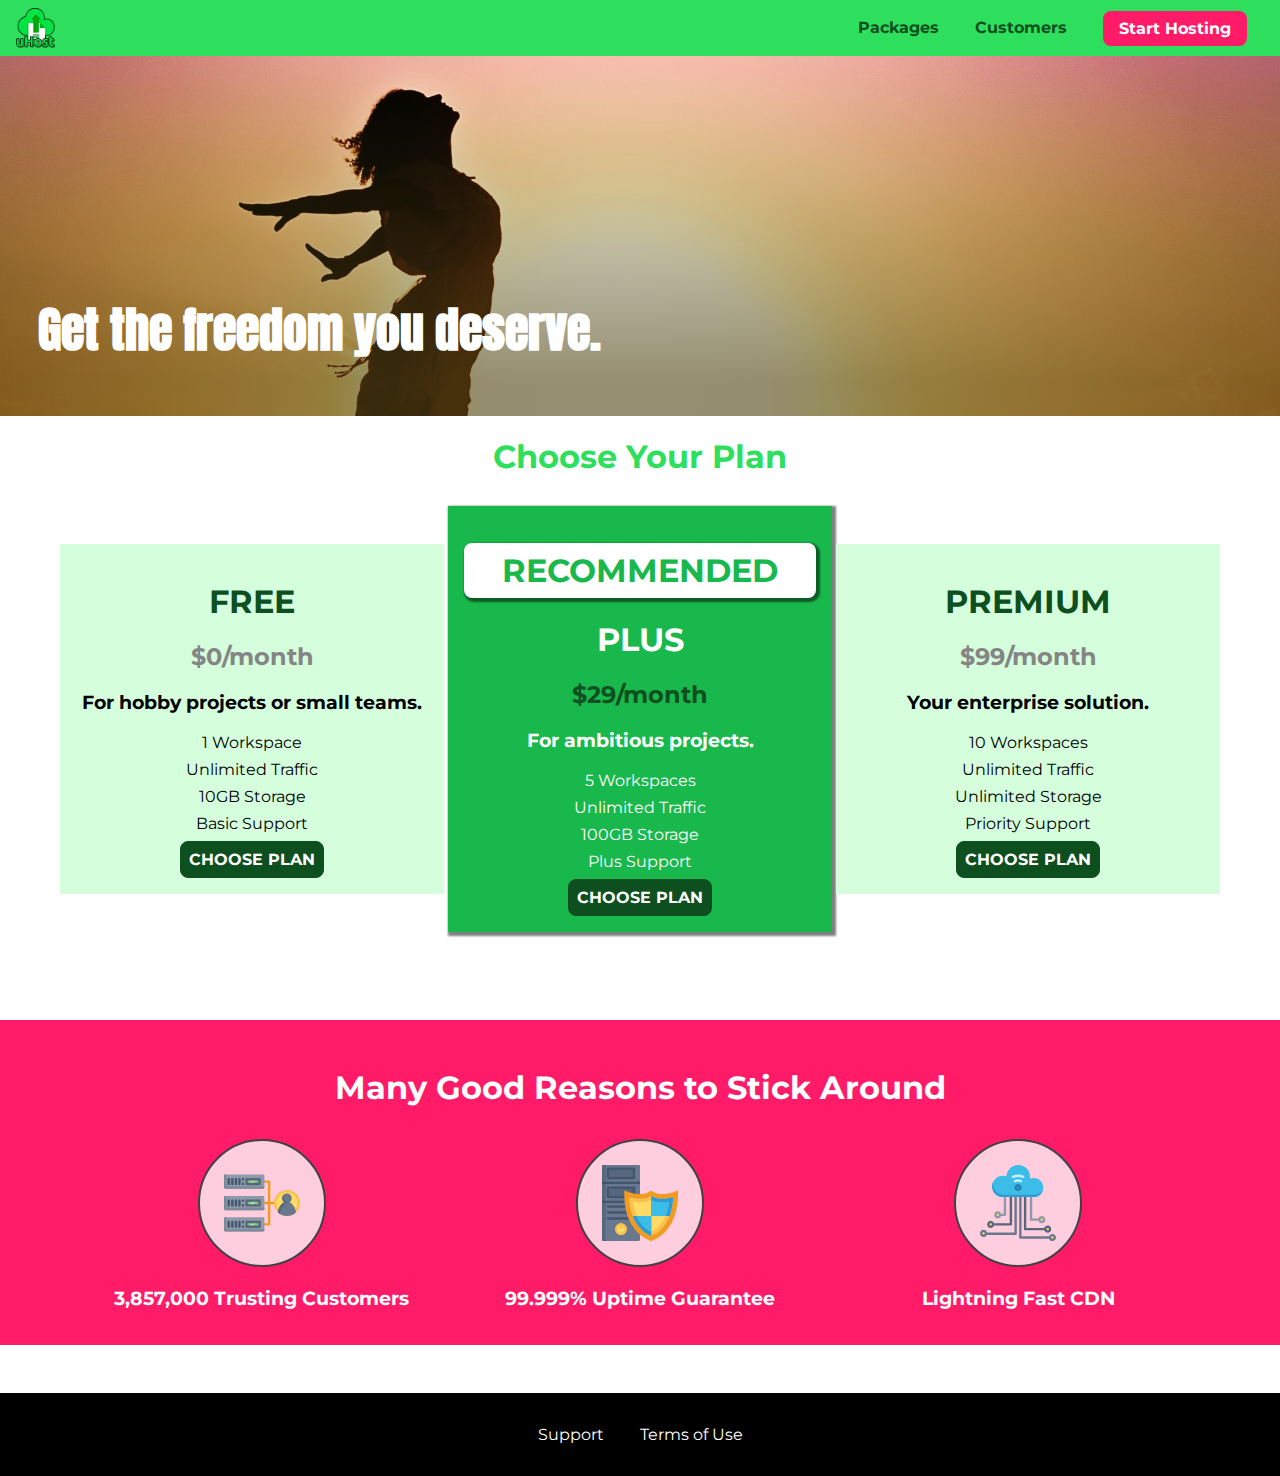
==== commit 12e9e929: "add media query" ====
--- a/index.html
+++ b/index.html
@@ -4,6 +4,7 @@
 <head>
     <meta charset="UTF-8">
     <meta http-equiv="X-UA-Compatible" content="ie=edge">
+    <meta name="viewport" content="width=device-width, initial-scale=1.0">
     <title>uHost</title>
     <link rel="shortcut icon" href="favicon.png">
     <link href="https://fonts.googleapis.com/css?family=Anton" rel="stylesheet">
--- a/shared.css
+++ b/shared.css
@@ -5,6 +5,11 @@
 body {
   font-family: "Montserrat", sans-serif;
   margin: 0;
+}
+
+main {
+  min-height: calc(100vh - 3.5rem - 8rem);
+  margin-top: 3.5rem;
 }
 
 .backdrop {
@@ -59,8 +64,7 @@
   color: #0e4f1f;
   text-decoration: none;
   font-weight: bold;
-  font-size: 1.5rem;
-  height: 1.5rem;
+  height: 2.5rem;
   /* width: 20px; */
   display: inline-block;
   vertical-align: middle;
@@ -72,10 +76,7 @@
 }
 
 .main-nav {
-  display: inline-block;
-  text-align: right;
-  width: calc(100% - 122px);
-  vertical-align: middle;
+  display: none;
 }
 
 .main-nav__items {
@@ -120,6 +121,19 @@
   border: none;
 }
 
+@media (min-width: 40rem) {
+  .toggle-button {
+    display: none;
+  }
+
+  .main-nav {
+    display: inline-block;
+    text-align: right;
+    width: calc(100% - 44px);
+    vertical-align: middle;
+  }
+}
+
 .main-footer {
   background: black;
   padding: 2rem;
@@ -134,8 +148,8 @@
 }
 
 .main-footer__link {
-  display: inline-block;
-  margin: 0 1rem;
+  display: block;
+  margin: 1rem 0;
 }
 
 .main-footer__link a {
@@ -200,3 +214,10 @@
 .open {
     display: block !important;
 }
+
+@media (min-width: 40rem) {
+  .main-footer__link {
+    display: inline-block;
+    margin: 0 1rem;
+  }
+}
--- a/main.css
+++ b/main.css
@@ -1,6 +1,6 @@
 #product-overview {
   background: linear-gradient(to top, rgba(80, 68, 18, 0.6) 10%, transparent),
-    url("images/freedom.jpg") left 10% bottom 70%/cover no-repeat border-box,
+    url("images/freedom.jpg") center/cover no-repeat border-box,
     #ff1b68;
   /* background-image: url("freedom.jpg");
     background-size: cover;
@@ -12,14 +12,8 @@
   /* background-image: radial-gradient(ellipse farthest-corner at 20% 50%, red, blue 70%, green); */
   width: 100vw;
   height: 33vh;
-  margin-top: 2.75rem;
   /* border: 5px dashed red; */
   position: relative;
-}
-
-.section-title {
-  color: #2ddf5c;
-  text-align: center;
 }
 
 #product-overview h1 {
@@ -28,11 +22,22 @@
   position: absolute;
   bottom: 5%;
   left: 3%;
-}
-
-.plan__list {
-  width: 80%;
-  margin: auto;
+  font-size: 1.6rem;
+}
+
+@media (min-width: 40rem) and (min-height: 40rem) {
+  #product-overview {
+    height: 40vh;
+    background-position: 50% 25%;
+  }
+
+  #product-overview h1 {
+    font-size: 3rem;
+  }
+}
+
+.section-title {
+  color: #2ddf5c;
   text-align: center;
 }
 
@@ -40,16 +45,13 @@
   background: #d5ffdc;
   text-align: center;
   padding: 1rem;
-  margin: 0.5rem;
-  display: inline-block;
-  width: 30%;
-  vertical-align: middle;
+  margin: 0.5rem 0;
+  width: 100%;
 }
 
 .plan--highlighted {
   background: #19b84c;
   color: white;
-  box-shadow: 2px 2px 2px 2px rgba(0, 0, 0, 0.5);
 }
 
 .plan__annotation {
@@ -86,6 +88,25 @@
   margin: 0.5rem 0;
 }
 
+@media (min-width: 40rem) {
+  .plan__list {
+    width: 100%;
+    text-align: center;
+  }
+
+  .plan {
+    display: inline-block;
+    width: 30%;
+    vertical-align: middle;
+    min-width: 13rem;
+    max-width: 25rem;
+  }
+
+  .plan--highlighted {
+    box-shadow: 2px 2px 2px 2px rgba(0, 0, 0, 0.5);
+  }
+}
+
 #key-features {
   background: #ff1b68;
   margin-top: 5rem;
@@ -102,12 +123,6 @@
   margin: 0;
   padding: 0;
   text-align: center;
-}
-
-.key-feature {
-  display: inline-block;
-  width: 30%;
-  vertical-align: top;
 }
 
 .key-feature__image {
@@ -125,6 +140,15 @@
   font-weight: bold;
   color: white;
   font-size: 1.2rem;
+}
+
+@media (min-width: 40rem) {
+  .key-feature {
+    display: inline-block;
+    width: 30%;
+    max-width: 25rem;
+    vertical-align: top;
+  }
 }
 
 /* h1 {
